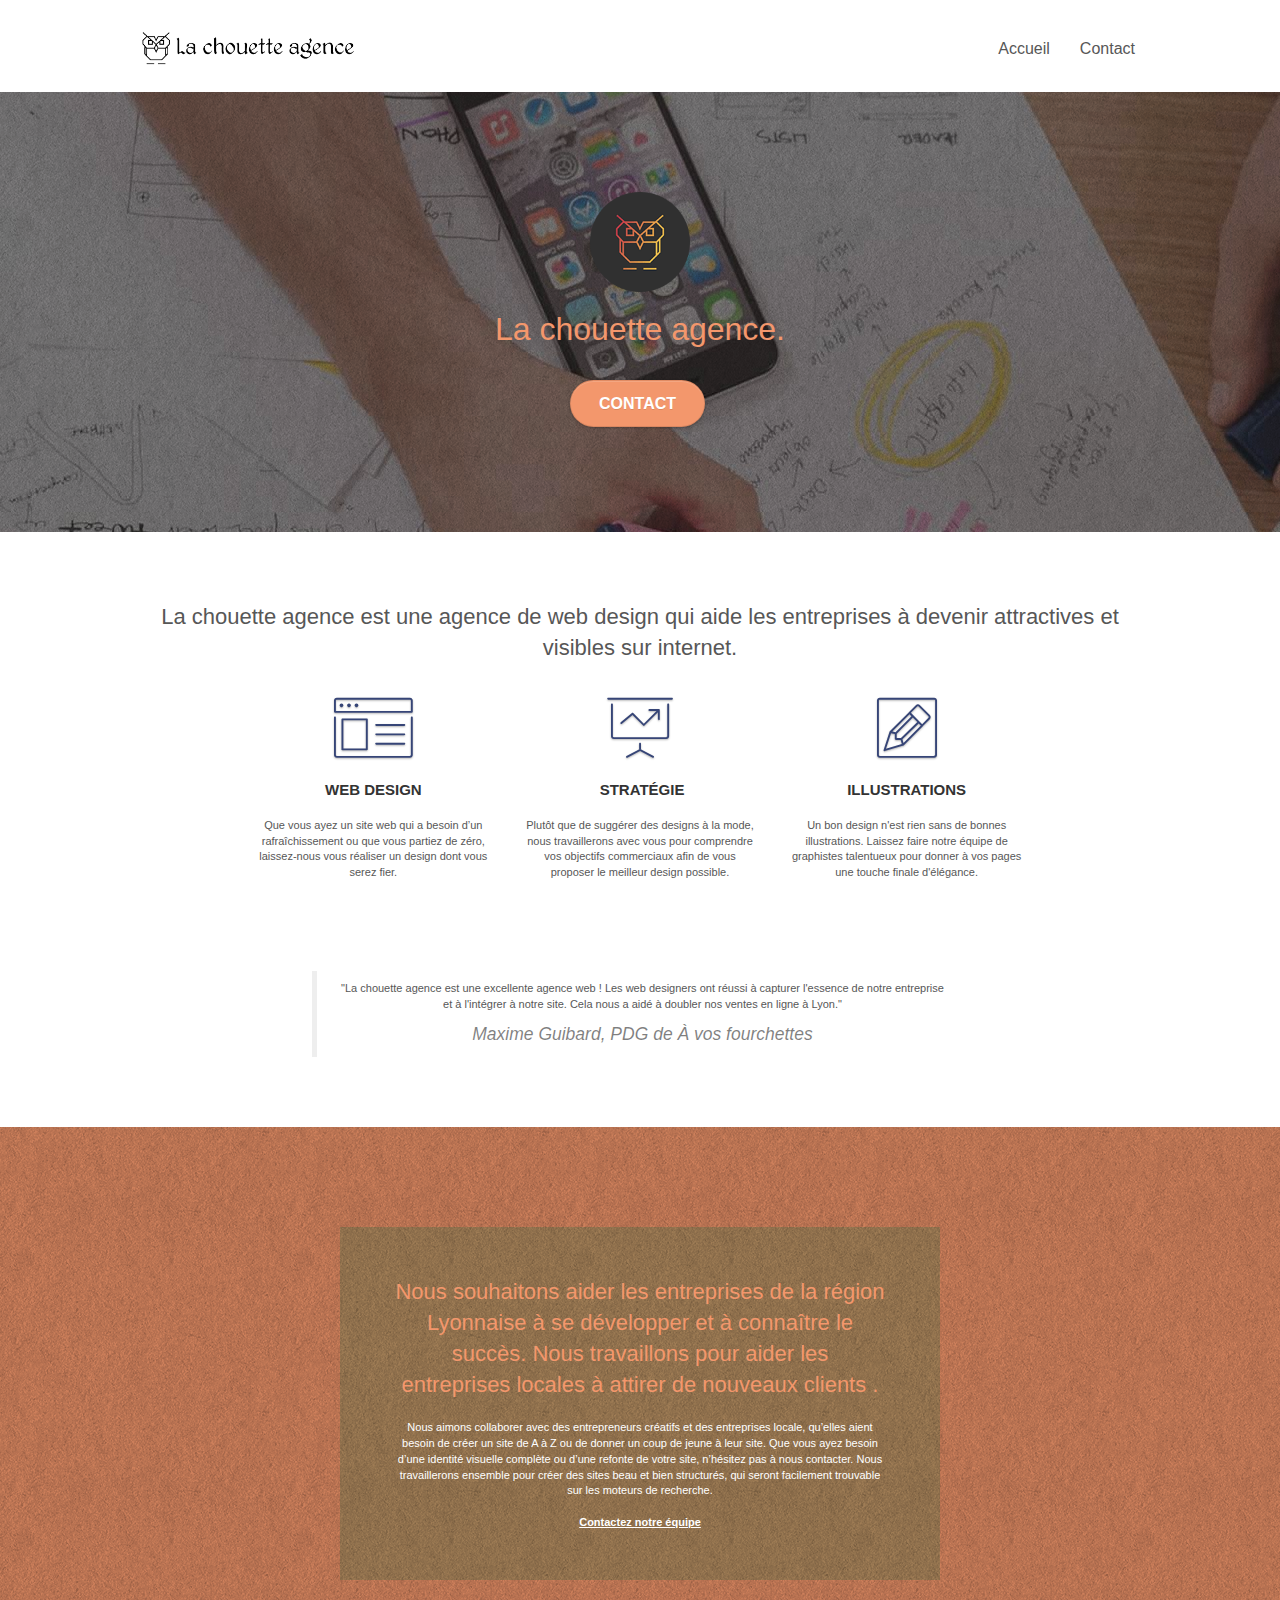
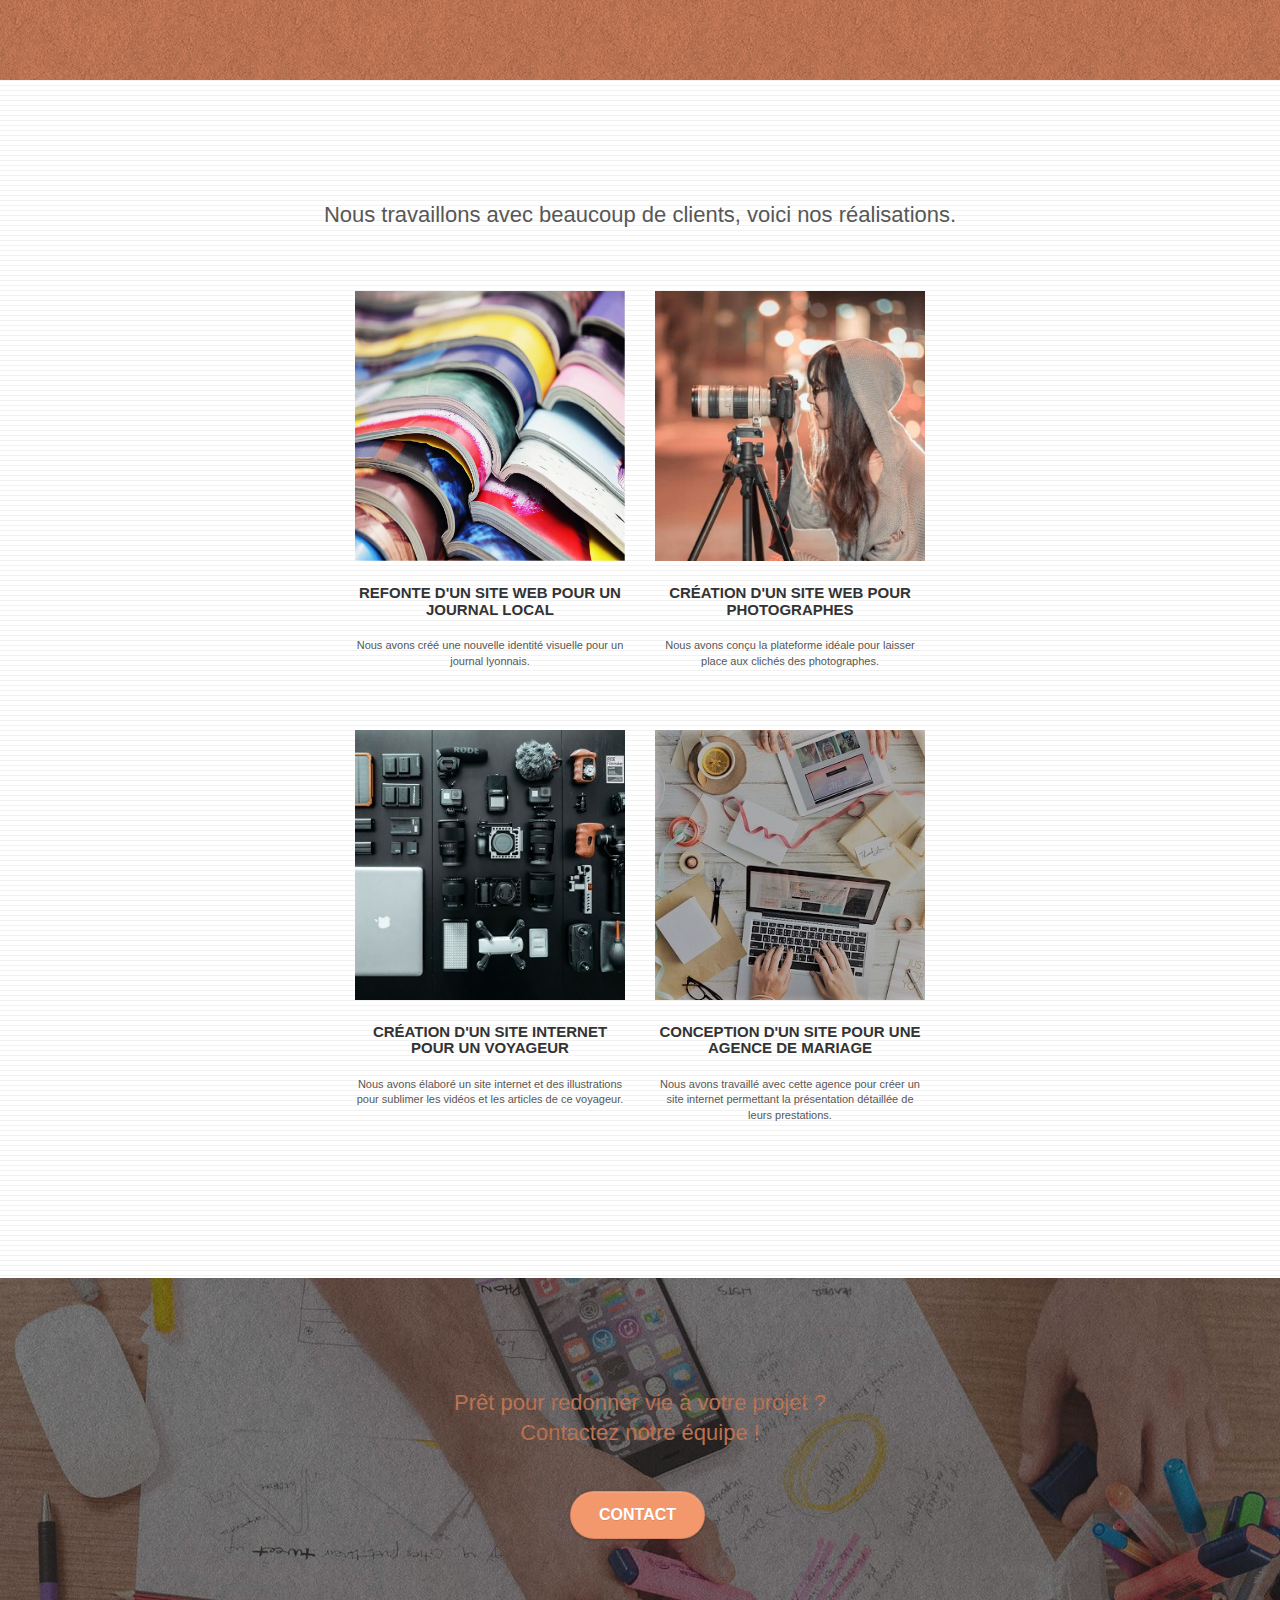
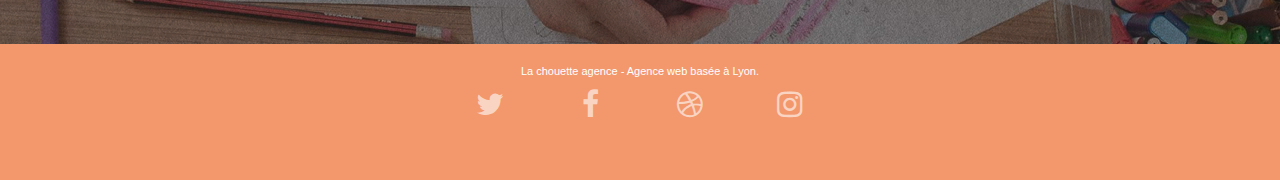
==== index.html @ 7832471e "changement de chemin style.css" ====
<!DOCTYPE html>
<html lang="fr">
	<head>
		<meta charset="utf-8"> 
		<meta name="robots" content="index, follow">
		<meta name="keywords" content="seo, google, site web, site internet, agence design paris, agence design, agence design,agence design,agence design,agence design,agence design,agence design,agence design,agence design">
		<meta name="description" content="La chouette agence, est une agence de web design qui aide les entreprises de la régions Lyonnaise à devenir attractive et visible sur internet.">
		<meta name="viewport" content="width=device-width, initial-scale=1.0, viewport-fit=cover">

		<link rel="shortcut icon" type="image/png" href="favicon.jpg">
		<link rel="stylesheet" type="text/css" href="./css/bootstrap.min.css">
		<link rel="stylesheet" type="text/css" href="style.css">
		<link rel="stylesheet" type="text/css" href="./css/font-awesome.min.css">
		<link rel="stylesheet" type="text/css" href="./css/et-line.min.css">

		<title>La chouette agence est une agence de web design.</title>
	<!-- Analytics --> 
	<!-- Analytics END -->		
	</head>
	<body>
		<div class="page-container">
			<!-- bloc-0 -->			
			<header class="bloc bgc-white l-bloc " id="bloc-0">
				<div class="container bloc-sm">
					<nav class="navbar row">
						<div class="navbar-header">
							<a class="navbar-brand" href="index.html"><img src="img/la-chouette-agence.png" alt="paris web design logo agence web meilleure agence" height="40" /></a>
							<button id="nav-toggle" type="button" class="ui-navbar-toggle navbar-toggle" data-toggle="collapse" data-target=".navbar-1">
								<span class="sr-only">Toggle navigation</span>
								<span class="icon-bar"></span>
								<span class="icon-bar"></span>
								<span class="icon-bar"></span>
							</button>
						</div>
						<div class="collapse navbar-collapse navbar-1 special-dropdown-nav">
							<ul class="site-navigation nav navbar-nav">
								<li>
									<a href="index.html">Accueil</a>
								</li>
								<li>
									<a href="contact.html">Contact</a>
								</li>
							</ul>
						</div>
					</nav>
				</div>
			</header>
			<!-- bloc-0 END -->

			<!-- bloc-1-presentation -->
			<section class="bloc bgc-dark-slate-blue bg-banniere d-bloc bg-t-edge bloc-bg-texture texture-paper b-parallax" id="bloc-1-hero">
				<div class="container bloc-lg">
					<div class="row tight-width-whitespace">
						<div class="col-sm-12">
							<img src="img/logo_chouette_agence.png" class="center-block image-resize-mode" width="100" alt="Logo La chouette agence" />
							<h1 class="text-center hero-bloc-text tc-white ">
								La chouette agence.
							</h1>
							<div class="text-center">
								<a href="page2.html" class="btn btn-lg btn-clean btn-rd cta-hero btn-atomic-tangerine" id="cta-hero">Contact</a>
							</div>
						</div>
					</div>
				</div>
			</section>
			<!-- bloc-1-presentation END -->

			<!-- bloc-2-services -->
			<section class="bloc bgc-white l-bloc" id="bloc-2-services">
				<div class="container bloc-md">
					<div class="row">
						<div class="col-sm-12 text-center">
							<h2>La chouette agence est une agence de web design qui aide les entreprises à devenir attractives et visibles sur internet.</h2>
						</div>
					</div>
					<div class="row voffset-lg med-width-whitespace">
						<div class="col-sm-4">
							<div class="text-center">
								<span class="et-icon-browser sm-shadow icon-dark-slate-blue icons icon-lg"></span>
							</div>
							<h3 class="mg-md text-center">
								Web design
							</h3>
							<p class="text-center ">
								Que vous ayez un site web qui a besoin d&rsquo;un rafraîchissement ou que vous partiez de zéro, laissez-nous vous réaliser un design dont vous serez fier.
							</p>
						</div>
						<div class="col-sm-4">
							<div class="text-center">
								<span class="et-icon-presentation sm-shadow icon-dark-slate-blue icons icon-lg"></span>
							</div>
							<h3 class="mg-md text-center">
								&nbsp;Stratégie
							</h3>
							<p class="text-center ">
								Plutôt que de suggérer des designs à la mode, nous travaillerons avec vous pour comprendre vos objectifs commerciaux afin de vous proposer le meilleur design possible.<br>
							</p>
						</div>
						<div class="col-sm-4">
							<div class="text-center">
								<span class="et-icon-edit sm-shadow icon-dark-slate-blue icons icon-lg"></span>
							</div>
							<h3 class="mg-md text-center">
								Illustrations
							</h3>
							<p class="text-center ">
								Un bon design n'est rien sans de bonnes illustrations. Laissez faire notre équipe de graphistes talentueux pour donner à vos pages une touche finale d'élégance.
							</p>
						</div>
					</div>
					<div class="row voffset-lg voffset">
						<div class="col-xs-12 col-md-8 col-md-offset-2 text-center">
							<blockquote>
								<p class="citation">"La chouette agence est une excellente agence web !
									Les web designers ont réussi à capturer l'essence de notre
									entreprise et à l'intégrer à notre site. Cela nous a aidé à
									doubler nos ventes en ligne à Lyon."
								</p>
								<cite class="auteur">
									Maxime Guibard, PDG de À vos fourchettes
								</cite>
							</blockquote>
						</div>
					</div>
				</div>
			</section>
			<!-- bloc-2-services END -->

			<!-- bloc-3-what-i-do -->
			<section class="bloc tc-white bgc-atomic-tangerine bg-presentation d-bloc bloc-bg-texture texture-paper b-parallax" id="bloc-3-what-i-do">
				<div class="container bloc-lg">
					<div class="row tight-width-whitespace black-background">
						<div class="col-sm-12">
							<h2 class="mg-md text-center tc-white">
								Nous souhaitons aider les entreprises de la région Lyonnaise à se développer et à connaître le succès. Nous travaillons pour aider les entreprises locales à attirer de nouveaux clients .<br>
							</h2>
							<p class="text-center white">
								Nous aimons collaborer avec des entrepreneurs créatifs et des entreprises locale, qu’elles aient besoin de créer un site de A à Z ou de donner un coup de jeune à leur site. Que vous ayez besoin d’une identité visuelle complète ou d’une refonte de votre site, n’hésitez pas à nous contacter. Nous travaillerons ensemble pour créer des sites beau et bien structurés, qui seront facilement trouvable sur les moteurs de recherche. <br><br><a class="ltc-white bold-link" href="page2.html">Contactez notre équipe</a><br>
							</p>
						</div>
					</div>
				</div>
			</section>
			<!-- bloc-3-what-i-do END -->

			<!-- bloc-4-portfolio -->
			<section class="bloc bgc-white bg-lines-h2-bg bg-repeat l-bloc" id="bloc-4-portfolio">
				<div class="container bloc-lg">
					<div class="row">
						<div class="col-sm-12 text-center">
							<h2>Nous travaillons avec beaucoup de clients, voici nos réalisations.</h2>
						</div>
					</div>
					<div class="row tight-width-whitespace portfolio-row">
						<div class="col-sm-6">
							<a href="#" data-lightbox="img/journal_local.jpg" data-gallery-id="gallery-1" data-caption="Refonte d'un site web pour un journal local" data-frame="snapshot-lb"><img src="img/journal_local.jpg" alt="paris web design logo agence web meilleure agence et refonte site web journal" class="img-responsive portfolio-thumb" /></a>
							<h3 class="mg-md text-center">
								Refonte d'un site web pour un journal local
							</h3>
							<p class="text-center">
								Nous avons créé une nouvelle identité visuelle pour un journal lyonnais.
							</p>
						</div>
						<div class="col-sm-6">
							<a href="#" data-lightbox="img/photographe.jpg" data-gallery-id="gallery-1" data-caption="Création d'un site web pour photographes" data-frame="snapshot-lb"><img src="img/photographe.jpg" class="img-responsive portfolio-thumb" alt="paris web design logo agence web meilleure agence, Création d'un site web pour photographes" /></a>
							<h3 class="mg-md text-center">
								Création d'un site web pour photographes
							</h3>
							<p class="text-center">
								Nous avons conçu la plateforme idéale pour laisser place aux clichés des photographes.
							</p>
						</div>
					</div>
					<div class="row tight-width-whitespace portfolio-row">
						<div class="col-sm-6">
							<a href="#" data-lightbox="img/site_voyageur.bmp" data-gallery-id="gallery-1" data-caption="Création d'un site internet pour un voyageur" data-frame="snapshot-lb"><img src="img/site_voyageur.bmp" class="img-responsive portfolio-thumb" alt="paris web design logo agence web meilleure agence, Création d'un site web pour voyageur"/></a>
							<h3 class="mg-md text-center">
								Création d'un site internet pour un voyageur
							</h3>
							<p class="text-center">
								Nous avons élaboré un site internet et des illustrations pour sublimer les vidéos et les articles de ce voyageur.
							</p>
						</div>
						<div class="col-sm-6">
							<a href="#" data-lightbox="img/agence_de_mariage.bmp" data-gallery-id="gallery-1" data-caption="Conception d'un site pour une agence de mariage" data-frame="snapshot-lb"><img src="img/agence_de_mariage.bmp" class="img-responsive portfolio-thumb" alt="paris web design logo agence web meilleure agence, Création d'un site web pour agence de mariage" /></a>
							<h3 class="mg-md text-center">
								Conception d'un site pour une agence de mariage
							</h3>
							<p class="text-center">
								Nous avons travaillé avec cette agence pour créer un site internet permettant la présentation détaillée de leurs prestations.
							</p>
						</div>
					</div>
				</div>
			</section>
			<!-- bloc-4-portfolio END -->

			<!-- bloc-5-cta -->
			<section class="bloc bgc-dark-slate-blue bg-banniere d-bloc bloc-bg-texture texture-paper" id="bloc-5-cta">
				<div class="container bloc-lg">
					<div class="row">
						<h2 class="mg-md text-center tc-white">
							Prêt pour redonner vie à votre projet ?<br>Contactez notre équipe !
						</h2>
						<div class="col-sm-12 text-center">
							<a href="contact.html" class="btn btn-atomic-tangerine btn-clean btn-rd btn-lg cta-hero">Contact</a>
						</div>
					</div>
				</div>
			</section>
			<!-- bloc-5-cta END -->

			<!-- Footer - bloc-8 -->
			<footer class="bloc bgc-atomic-tangerine d-bloc" id="bloc-8">
				<section class="container bloc-sm">
					<div class="row">
						<div class="col-sm-12">
							<p class="text-center white">
								La chouette agence - Agence web basée à Lyon.
							</p>
							<div class="row row-no-gutters social">
								<div class="col-sm-3">
									<div class="text-center">
										<a class="social" href="www.twitter.com"><span class="fa fa-twitter icon-md"></span></a>
									</div>
								</div>
								<div class="col-sm-3">
									<div class="text-center">
										<a class="social" href="www.facebook.com"><span class="fa fa-facebook icon-md"></span></a>
									</div>
								</div>
								<div class="col-sm-3">
									<div class="text-center">
										<a class="social" href="www.dribbble.com"><span class="fa fa-dribbble icon-md"></span></a>
									</div>
								</div>
								<div class="col-sm-3">
									<div class="text-center">
										<a class="social" href="www.instagram.com"><span class="fa fa-instagram icon-md"></span></a>
									</div>
								</div>
								<div class="keywords" style="color:#F3976C;">Agence web à paris, stratégie web, web design, illustrations, design de site web, site web, web, internet, site internet, site</div>
							</div>
						</div>
					</div>
				</section>
			</footer>
			<!-- Footer - bloc-8 END -->
		</div>
		<!-- Principal conteneur END -->
		<script src="./js/jquery-2.1.0.min.js" defer></script>
		<script src="./js/bootstrap.min.js" defer></script>
		<script src="./js/blocs.min.js" defer></script>
		<script  src="./js/jquery.touchSwipe.min.js" defer></script>
		<script src="./js/gmaps.min.js" defer></script>
	</body>
</html>
---- style.css ----
body {
    margin: 0;
    padding: 0;
    background: #FFF;
    overflow-x: hidden;
    -webkit-font-smoothing: antialiased;
    -moz-osx-font-smoothing: grayscale;
}

a,
button {
    transition: all .3s ease-in-out;
    outline: none!important;
}

a:hover {
    text-decoration: none;
    cursor: pointer;
}

#page-loading-blocs-notifaction {
    position: fixed;
    top: 0;
    bottom: 0;
    width: 100%;
    z-index: 100000;
    background: #FFFFFF url("img/pageload-spinner.gif") no-repeat center center;
}

.bloc {
    width: 100%;
    clear: both;
    background: 50% 50% no-repeat;
    padding: 0 50px;
    -webkit-background-size: cover;
    -moz-background-size: cover;
    -o-background-size: cover;
    background-size: cover;
    position: relative;
}

.bloc .container {
    padding-left: 0;
    padding-right: 0;
}

.bloc-lg {
    padding: 100px 50px;
}

.bloc-md {
    padding: 50px;
}

.bloc-sm {
    padding: 20px 50px;
}

.bg-center,
.bg-l-edge,
.bg-r-edge,
.bg-t-edge,
.bg-b-edge,
.bg-tl-edge,
.bg-bl-edge,
.bg-tr-edge,
.bg-br-edge,
.bg-repeat {
    -webkit-background-size: auto!important;
    -moz-background-size: auto!important;
    -o-background-size: auto!important;
    background-size: auto!important;
}

.bg-repeat {
    background: repeat;
}

.bg-t-edge {
    background: top no-repeat;
}

.bloc-bg-texture::before {
    content: "";
    background-size: 2px 2px;
    position: absolute;
    top: 0;
    bottom: 0;
    left: 0;
    right: 0;
}

.texture-paper::before {
    background: url("img/texture-paper.png");
    background-size: 280px 280px;
}

.b-parallax {
    background-attachment: fixed;
}

.d-bloc {
    color: rgba(255, 255, 255, .7);
}

.d-bloc button:hover {
    color: rgba(255, 255, 255, .9);
}

.d-bloc .icon-round,
.d-bloc .icon-square,
.d-bloc .icon-rounded,
.d-bloc .icon-semi-rounded-a,
.d-bloc .icon-semi-rounded-b {
    border-color: rgba(255, 255, 255, .9);
}

.d-bloc .divider-h span {
    border-color: rgba(255, 255, 255, .2);
}

.d-bloc .a-btn,
.d-bloc .navbar a,
.d-bloc .navbar-brand,
.d-bloc a .icon-sm,
.d-bloc a .icon-md,
.d-bloc a .icon-lg,
.d-bloc a .icon-xl,
.d-bloc h1 a,
.d-bloc h2 a,
.d-bloc h3 a,
.d-bloc h4 a,
.d-bloc h5 a,
.d-bloc h6 a,
.d-bloc p a {
    color: rgba(255, 255, 255, .6);
}

.d-bloc .a-btn:hover,
.d-bloc .navbar a:hover,
.d-bloc .navbar-brand:hover,
.d-bloc a:hover .icon-sm,
.d-bloc a:hover .icon-md,
.d-bloc a:hover .icon-lg,
.d-bloc a:hover .icon-xl,
.d-bloc h1 a:hover,
.d-bloc h2 a:hover,
.d-bloc h3 a:hover,
.d-bloc h4 a:hover,
.d-bloc h5 a:hover,
.d-bloc h6 a:hover,
.d-bloc p a:hover {
    color: rgba(255, 255, 255, 1);
}

.d-bloc .navbar-toggle .icon-bar {
    background: rgba(255, 255, 255, 1);
}

.d-bloc .btn-wire,
.d-bloc .btn-wire:hover {
    color: rgba(255, 255, 255, 1);
    border-color: rgba(255, 255, 255, 1);
}

.d-bloc .panel {
    color: rgba(0, 0, 0, .5);
}

.d-bloc .panel button:hover {
    color: rgba(0, 0, 0, .7);
}

.d-bloc .panel icon {
    border-color: rgba(0, 0, 0, .7);
}

.d-bloc .panel .divider-h span {
    border-color: rgba(0, 0, 0, .1);
}

.d-bloc .panel .a-btn {
    color: rgba(0, 0, 0, .6);
}

.d-bloc .panel .a-btn:hover {
    color: rgba(0, 0, 0, 1);
}

.d-bloc .panel .btn-wire,
.d-bloc .panel .btn-wire:hover {
    color: rgba(0, 0, 0, .7);
    border-color: rgba(0, 0, 0, .3);
}

.d-bloc .panel,
.l-bloc {
    color: rgba(0, 0, 0, .5);
}

.d-bloc .panel button:hover,
.l-bloc button:hover {
    color: rgba(0, 0, 0, .7);
}

.l-bloc .icon-round,
.l-bloc .icon-square,
.l-bloc .icon-rounded,
.l-bloc .icon-semi-rounded-a,
.l-bloc .icon-semi-rounded-b {
    border-color: rgba(0, 0, 0, .7);
}

.d-bloc .panel .divider-h span,
.l-bloc .divider-h span {
    border-color: rgba(0, 0, 0, .1);
}

.d-bloc .panel .a-btn,
.l-bloc .a-btn,
.l-bloc .navbar a,
.l-bloc .navbar-brand,
.l-bloc a .icon-sm,
.l-bloc a .icon-md,
.l-bloc a .icon-lg,
.l-bloc a .icon-xl,
.l-bloc h1 a,
.l-bloc h2 a,
.l-bloc h3 a,
.l-bloc h4 a,
.l-bloc h5 a,
.l-bloc h6 a,
.l-bloc p a {
    color: rgba(0, 0, 0, .6);
}

.d-bloc .panel .a-btn:hover,
.l-bloc .a-btn:hover,
.l-bloc .navbar a:hover,
.l-bloc .navbar-brand:hover,
.l-bloc a:hover .icon-sm,
.l-bloc a:hover .icon-md,
.l-bloc a:hover .icon-lg,
.l-bloc a:hover .icon-xl,
.l-bloc h1 a:hover,
.l-bloc h2 a:hover,
.l-bloc h3 a:hover,
.l-bloc h4 a:hover,
.l-bloc h5 a:hover,
.l-bloc h6 a:hover,
.l-bloc p a:hover {
    color: rgba(0, 0, 0, 1);
}

.l-bloc .navbar-toggle .icon-bar {
    color: rgba(0, 0, 0, .6);
}

.d-bloc .panel .btn-wire,
.d-bloc .panel .btn-wire:hover,
.l-bloc .btn-wire,
.l-bloc .btn-wire:hover {
    color: rgba(0, 0, 0, .7);
    border-color: rgba(0, 0, 0, .3);
}

.voffset {
    margin-top: 30px;
}

.voffset-lg {
    margin-top: 80px;
}

.row-no-gutters {
    margin-right: 0;
    margin-left: 0;
}

.row.row-no-gutters > [class^="col-"],
.row.row-no-gutters > [class*=" col-"] {
    padding-right: 0;
    padding-left: 0;
}

#bloc-1-hero h1 {
    font-size: 32px;
}

.navbar {
    margin-bottom: 0;
    z-index: 1;
}

.navbar-brand {
    height: auto;
    padding: 3px 15px;
    font-size: 25px;
    font-weight: normal;
    font-weight: 600;
    line-height: 44px;
}

.navbar-brand img {
    max-height: 200px;
    margin: 0 5px 0 0;
    display: inline;
}

.navbar-brand img[src$=svg] {
    min-width: 100px;
}

.nav-center .navbar-brand img {
    margin: 0;
}

.navbar .nav {
    padding-top: 2px;
    margin-right: -16px;
    float: right;
    z-index: 1;
}

.nav > li {
    float: left;
    margin-top: 4px;
    font-size: 16px;
}

.navbar-nav .open .dropdown-menu > li > a {
    text-align: inherit;
}

.nav > li a:hover,
.nav > li a:focus {
    background: transparent;
}

.navbar-toggle {
    margin: 10px 10px 0 0;
    border: 0px;
}

.navbar-toggle:hover {
    background: transparent!important;
}

.navbar-toggle .icon-bar {
    background-color: rgba(0, 0, 0, .5);
    width: 26px;
}

.nav-invert .navbar .nav {
    float: left;
}

.nav-invert .navbar-header,
.nav-invert .navbar-brand {
    float: right;
    position: relative;
    z-index: 2;
}

@media (min-width: 768px) {
    .site-navigation {
        position: absolute;
        top: 50%;
        right: 20px;
        transform: translate(0, -50%);
        -webkit-transform: translateY(-50%);
    }
    .nav > li .dropdown-menu a,
    .nav > li .dropdown-menu a:hover {
        color: #484848;
    }
    .nav-invert .site-navigation {
        left: 0;
        right: 0;
    }
    .nav-center {
        text-align: center;
    }
    .nav-center .navbar-header {
        width: 100%;
    }
    .nav-center .navbar-header,
    .nav-center .navbar-brand,
    .nav-center .nav > li {
        float: none;
        display: inline-block;
    }
    .nav-center .site-navigation {
        position: relative;
        width: 100%;
        right: 0;
        margin-right: 0px;
        margin-top: 20px;
    }
    .nav-center.mini-nav .navbar-toggle {
        float: none;
        margin: 10px auto 0;
    }
}

.nav > li > .dropdown a {
    background: none!important;
    display: block;
    padding: 14px 15px;
}

nav .caret {
    margin: 0 5px;
}

.dropdown-menu .dropdown-menu {
    top: -8px;
    left: 100%;
}

.dropdown-menu .dropmenu-flow-right {
    top: 100%;
    left: 0;
    margin-left: -1px;
    border-top-left-radius: 0;
    border-top-right-radius: 0;
}

.dropdown-menu .dropdown span {
    border: 4px solid black;
    border-top-color: transparent;
    border-right-color: transparent;
    border-bottom-color: transparent;
    margin: 6px -5px 0 0!important;
    float: right;
}

.mg-md {
    margin-top: 10px;
    margin-bottom: 20px;
}

.mg-lg {
    margin-top: 10px;
    margin-bottom: 40px;
}

.btn {
    margin: 0 5px 5px 0;
}

.btn.pull-right {
    margin: 0 0 5px 5px;
}

.btn-d,
.btn-d:hover,
.btn-d:focus {
    color: #FFF;
    background: rgba(0, 0, 0, .3);
}

button {
    outline: none!important;
}

.btn-rd {
    border-radius: 40px;
}

.btn-clean {
    border: 1px solid rgba(0, 0, 0, .08);
    border-bottom-color: rgba(0, 0, 0, .1);
    text-shadow: 0 1px 0 rgba(0, 0, 1, .1);
    box-shadow: 0 1px 3px rgba(0, 0, 1, .25), inset 0 1px 0 0 rgba(255, 255, 255, .15);
}

.icon-md {
    font-size: 30px!important;
}

.icon-lg {
    font-size: 60px!important;
}

.sm-shadow {
    text-shadow: 0 1px 2px rgba(0, 0, 0, .3);
}

.panel-sq,
.panel-sq .panel-heading,
.panel-sq .panel-footer {
    border-radius: 0;
}

.panel-rd {
    border-radius: 30px;
}

.panel-rd .panel-heading {
    border-radius: 29px 29px 0 0;
}

.panel-rd .panel-footer {
    border-radius: 0 0 29px 29px;
}

.form-control {
    border-color: rgba(0, 0, 0, .1);
    box-shadow: none;
}

.scrollToTop {
    width: 40px;
    height: 40px;
    position: fixed;
    bottom: 20px;
    right: 20px;
    opacity: 0;
    z-index: 500;
    transition: all .3s ease-in-out;
}

.scrollToTop span {
    margin-top: 6px;
}

.showScrollTop {
    font-size: 14px;
    opacity: 1;
}

a[data-lightbox] {
    position: relative;
    display: block;
    text-align: center;
}

a[data-lightbox]:hover::before {
    content: "+";
    font-family: "HelveticaNeue-Light", "Helvetica Neue Light", "Helvetica Neue", Helvetica, Arial;
    font-size: 32px;
    width: 50px;
    height: 50px;
    margin-left: -25px;
    border-radius: 50%;
    background: rgba(0, 0, 0, .6);
    color: #FFF;
    font-weight: 100;
    z-index: 1;
    position: absolute;
    top: 50%;
    transform: translateY(-50%);
    -webkit-transform: translateY(-50%);
}

a[data-lightbox]:hover img {
    opacity: 0.6;
    -webkit-animation-fill-mode: none;
    animation-fill-mode: none;
}

#lightbox-modal {
    display: flex;
    align-items: center;
}

#lightbox-modal .modal-dialog {
    width: 90%;
    max-width: 900px;
    margin: 0 auto 0;
}

#lightbox-modal .modal-dialog img {
    max-height: 90vh;
    margin: 0 auto;
}

.lightbox-caption {
    padding: 20px;
    color: #FFF;
    background: rgba(0, 0, 0, .5);
    position: absolute;
    left: 15px;
    right: 15px;
    bottom: 5px;
}

.close-lightbox {
    color: #FFF;
    font-size: 30px;
    position: absolute;
    top: 20px;
    right: 20px;
    z-index: 20;
    background: rgba(0, 0, 0, .5);
    border: none;
    line-height: 30px;
    padding: 0 9px 5px;
    opacity: 0.3;
}

.close-lightbox:hover,
.next-lightbox:hover,
.prev-lightbox:hover {
    opacity: 1.0;
    color: #FFF;
}

.next-lightbox,
.prev-lightbox {
    font-size: 20px;
    color: rgba(255, 255, 255, .9);
    background: rgba(0, 0, 0, .5);
    transition: all .2s ease-in-out;
    position: absolute;
    top: 45%;
    z-index: 1;
    opacity: 0.4;
}

.next-lightbox {
    padding: 6px 8px 1px 13px;
    right: 25px;
}

.prev-lightbox {
    padding: 6px 13px 1px 10px;
    left: 25px;
}

.snapshot-lb .modal-body {
    padding-bottom: 45px;
}

.snapshot-lb .lightbox-caption {
    padding: 0;
    color: rgba(0, 0, 0, .5);
    background: none;
}

h1,
h2,
h3,
h4,
h5,
h6,
p,
label,
.btn,
a {
    font-family: "helvetica";
    font-weight: 400;
    color: #575757!important;
}

.container {
    max-width: 1000px;
}

.hero-bloc-text {
    font-size: 38px;
}

.hero-bloc-text-sub {
    font-size: 36px;
}

.statement-bloc-text {
    line-height: 26px;
    font-style: italic;
    font-size: 20px;
    text-align: center;
    font-weight: lighter;
    max-width: 520px;
    margin: auto auto auto auto;
}

p {
    font-size: 11px;
}

.tight-width-whitespace {
    max-width: 600px;
    margin: auto auto auto auto;
}

.h1 {
    font-size: 20px;
    font-family: "Open Sans";
}

.cta-hero {
    margin-top: 22px;
    color: #FFFFFF!important;
    text-transform: uppercase;
    padding: 12px 28px 12px 28px;
    font-size: 16px;
    font-weight: 700;
}

.social {
    max-width: 400px;
    margin: auto auto auto auto;
}

h2 {
    font-size: 22px;
    line-height: 1.4em;
}

h3 {
    font-size: 15px;
    text-transform: uppercase;
    font-weight: 700;
    color: #333333!important;
}

.med-width-whitespace {
    max-width: 800px;
    margin: auto auto auto auto;
    box-shadow: 0px 0px 0px #000000;
}

h1 {
    color: #333333!important;
}

h4 {
    color: #333333!important;
}

.icons {
    margin-bottom: 14px;
    margin-top: 24px;
}

.white {
    color: #FFFFFF!important;
}

.portfolio-thumb {
    margin-bottom: 24px;
}

.portfolio-row {
    margin-bottom: 44px;
    margin-top: 50px;
}

.avatar {
    box-shadow: 0px 4px 9px rgba(0, 0, 0, 0.3);
}

.black-background {
    background-color: rgba(165, 147, 99, 0.7);
    padding: 40px 40px 40px 40px;
}

.bold-link {
    font-weight: 900;
    text-decoration: underline!important;
}

.bgc-white {
    background-color: #FFFFFF;
}

.bgc-dark-slate-blue {
    background-color: #364577;
}

.bgc-atomic-tangerine {
    background-color: #F3976C;
}

.tc-white {
    color: #F3976C!important;
}

.btn-atomic-tangerine {
    background: #F3976C;
    color: #FFFFFF!important;
}

.btn-atomic-tangerine:hover {
    background: #c27956!important;
    color: #FFFFFF!important;
}

.ltc-white {
    color: #FFFFFF!important;
}

.ltc-white:hover {
    color: #cccccc!important;
}

.ltc-atomic-tangerine {
    color: #F3976C!important;
}

.ltc-atomic-tangerine:hover {
    color: #c27956!important;
}

.icon-dark-slate-blue {
    color: #364577!important;
    border-color: #364577!important;
}

.bg-dots-bg {
    background-image: url("img/dots-bg.png");
}

.bg-lines-h2-bg {
    background-image: url("img/lines-h2-bg.png");
}

.bg-banniere {
    background-image: url("img/la-chouette-agence-banniere.jpg");
}

.bg-presentation {
    background-image: url("img/image-de-presentation.bmp");
}

@media (max-width: 1024px) {
    .bloc {
        padding-left: 20px;
        padding-right: 20px;
    }
    .bloc.full-width-bloc,
    .bloc-tile-2.full-width-bloc .container,
    .bloc-tile-3.full-width-bloc .container,
    .bloc-tile-4.full-width-bloc .container {
        padding-left: 0;
        padding-right: 0;
    }
}

@media (max-width: 992px) and (min-width: 768px) {
    .navbar .nav {
        max-width: 80%
    }
    .nav-center.navbar .nav {
        max-width: 100%
    }
}

@media only screen and (min-device-width: 768px) and (max-device-width: 1024px) and (orientation: landscape) {
    .b-parallax {
        background-attachment: scroll;
    }
}

@media only screen and (min-device-width: 1024px) and (max-device-width: 1366px) and (-webkit-min-device-pixel-ratio: 1.5) {
    .b-parallax {
        background-attachment: scroll;
    }
}

@media (max-width: 991px) {
    .container {
        width: 100%;
    }
    .b-parallax {
        background-attachment: scroll;
    }
    .page-container,
    #hero-bloc {
        overflow-x: hidden;
        position: relative;
    }
    .bloc {
        padding-left: constant(safe-area-inset-left);
        padding-right: constant(safe-area-inset-right);
    }
    .bloc-group,
    .bloc-group .bloc {
        display: block;
        width: 100%;
    }
    .bloc-fill-screen .fill-bloc-top-edge,
    .bloc-fill-screen .fill-bloc-bottom-edge {
        padding: 0 20px;
        padding-left: constant(safe-area-inset-left);
        padding-right: constant(safe-area-inset-right);
    }
}

@media (max-width: 767px) {
    .page-container {
        overflow-x: hidden;
        position: relative;
    }
    h1,
    h2,
    h3,
    h4,
    h5,
    h6,
    p,
    #disqus_thread {
        padding-left: 10px!important;
        padding-right: 10px!important;
    }
    .b-parallax {
        background-attachment: scroll;
    }
    .navbar .nav {
        padding-top: 0;
        border-top: 1px solid rgba(0, 0, 0, .2);
        float: none!important;
    }
    .navbar.row {
        margin-left: 0;
        margin-right: 0;
    }
    .site-navigation {
        position: inherit;
        transform: none;
        -webkit-transform: none;
        -ms-transform: none;
    }
    .nav > li {
        margin-top: 0;
        border-bottom: 1px solid rgba(0, 0, 0, .1);
        background: rgba(0, 0, 0, .05);
        text-align: left;
        padding-left: 15px;
        width: 100%;
    }
    .nav > li:hover {
        background: rgba(0, 0, 0, .08);
    }
    .dropdown .dropdown a .caret {
        float: none;
        margin: 5px 0 0 10px!important;
        border: 4px solid black;
        border-bottom-color: transparent;
        border-right-color: transparent;
        border-left-color: transparent;
    }
    #hero-bloc .navbar .nav {
        background: rgba(0, 0, 0, .8);
    }
    #hero-bloc .navbar .nav a {
        color: rgba(255, 255, 255, .6);
    }
    .hero {
        padding: 50px 0;
    }
    .hero-nav {
        left: -1px;
        right: -1px;
    }
    .navbar-collapse {
        padding: 0;
        overflow-x: hidden;
        -webkit-box-shadow: none;
        box-shadow: none;
    }
    .navbar-brand img {
        max-height: 40px;
        width: auto;
    }
    .nav-invert .navbar-header {
        float: none;
        width: 100%;
    }
    .nav-invert .navbar-toggle {
        float: left;
        margin-left: 10px;
    }
    .bloc {
        padding-left: 0;
        padding-right: 0;
    }
    .bloc-xxl,
    .bloc-xl,
    .bloc-lg {
        padding: 40px 0;
    }
    .bloc-sm,
    .bloc-md {
        padding-left: 0;
        padding-right: 0;
    }
    .bloc-tile-2 .container,
    .bloc-tile-3 .container,
    .bloc-tile-4 .container,
    .bloc-fill-screen .fill-bloc-top-edge,
    .bloc-fill-screen .fill-bloc-bottom-edge {
        padding-left: 0;
        padding-right: 0;
    }
    .a-block {
        padding: 0 10px;
    }
    .btn-dwn {
        display: none;
    }
    .voffset {
        margin-top: 5px;
    }
    .voffset-md {
        margin-top: 20px;
    }
    .voffset-lg {
        margin-top: 30px;
    }
    form {
        padding: 5px;
    }
    .close-lightbox {
        display: inline-block;
    }
    .blocsapp-device-iphone5 {
        background-size: 216px 425px;
        padding-top: 60px;
        width: 216px;
        height: 425px;
    }
    .blocsapp-device-iphone5 img {
        width: 180px;
        height: 320px;
    }
}

@media (max-width: 400px) {
    .bloc {
        padding-left: 0;
        padding-right: 0;
    }
}

@media (max-width: 767px) {
    .bloc-mob-center-text {
        text-align: center;
    }
}
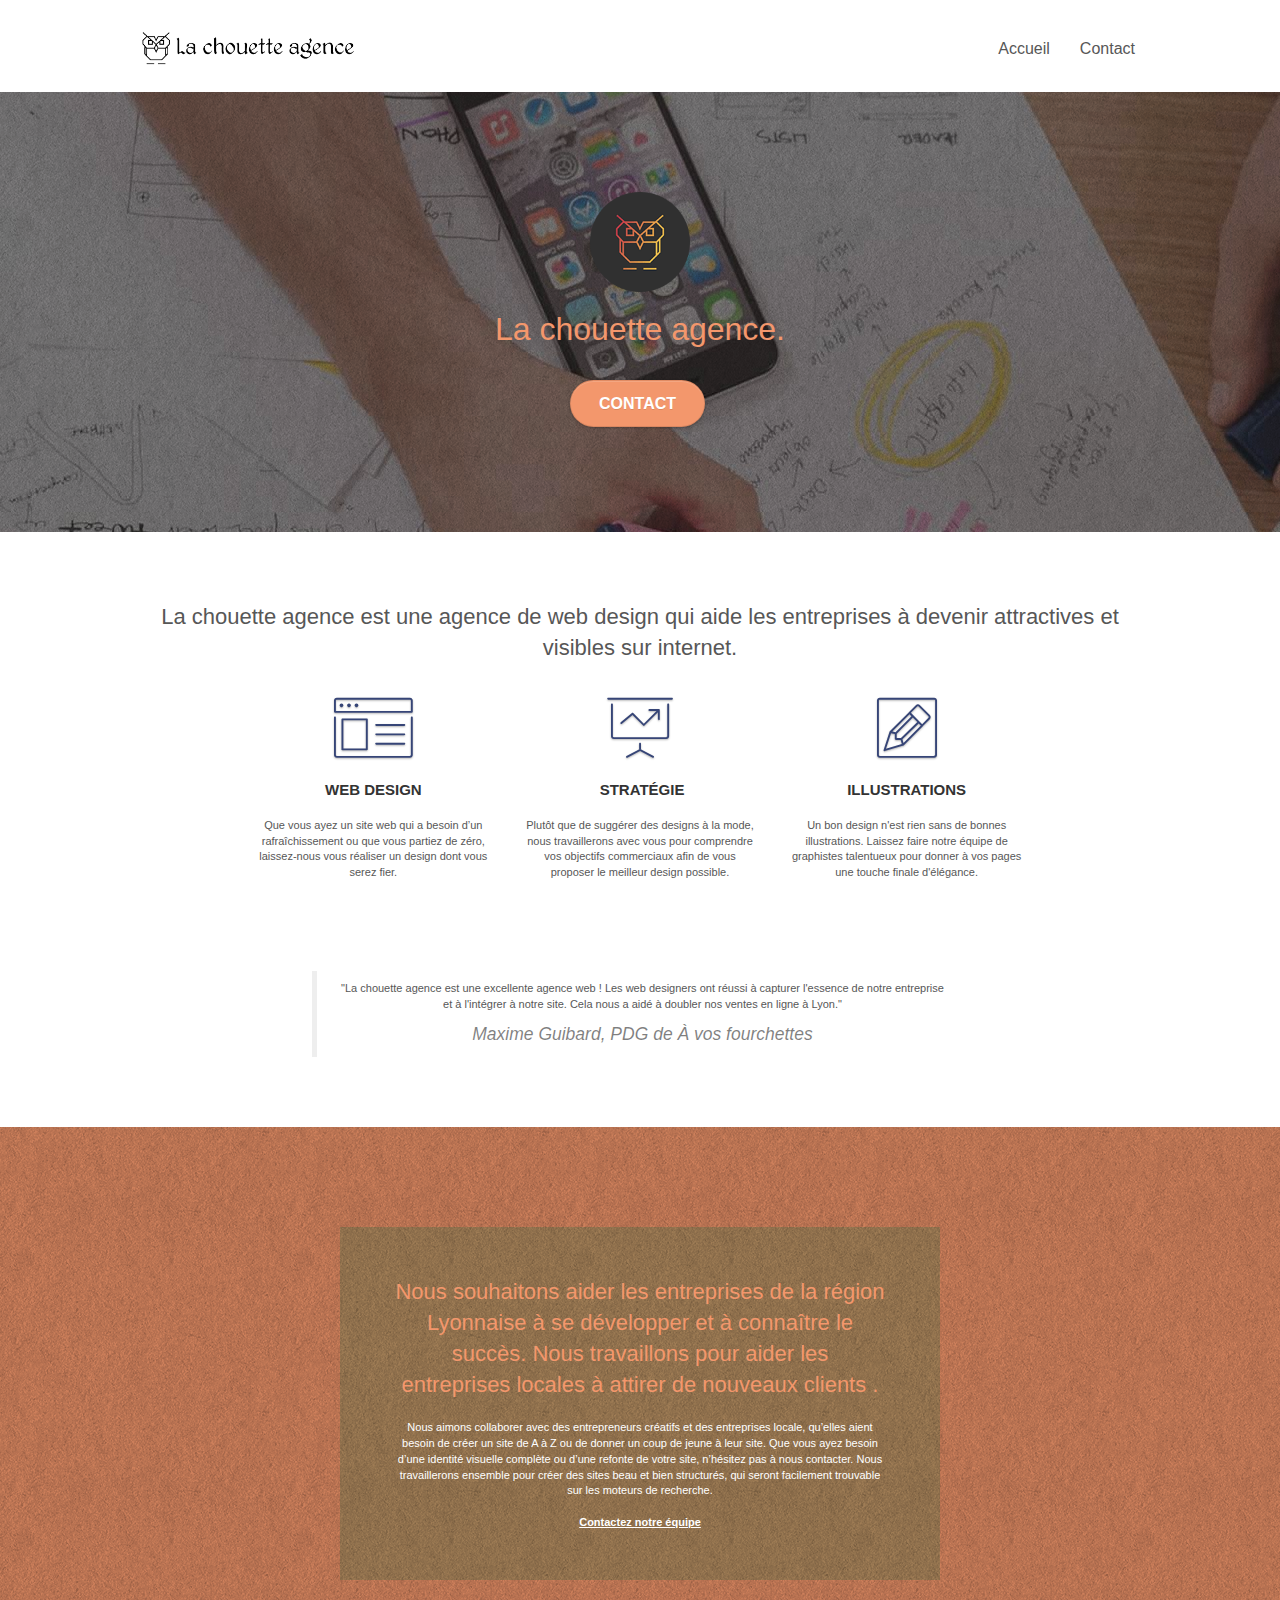
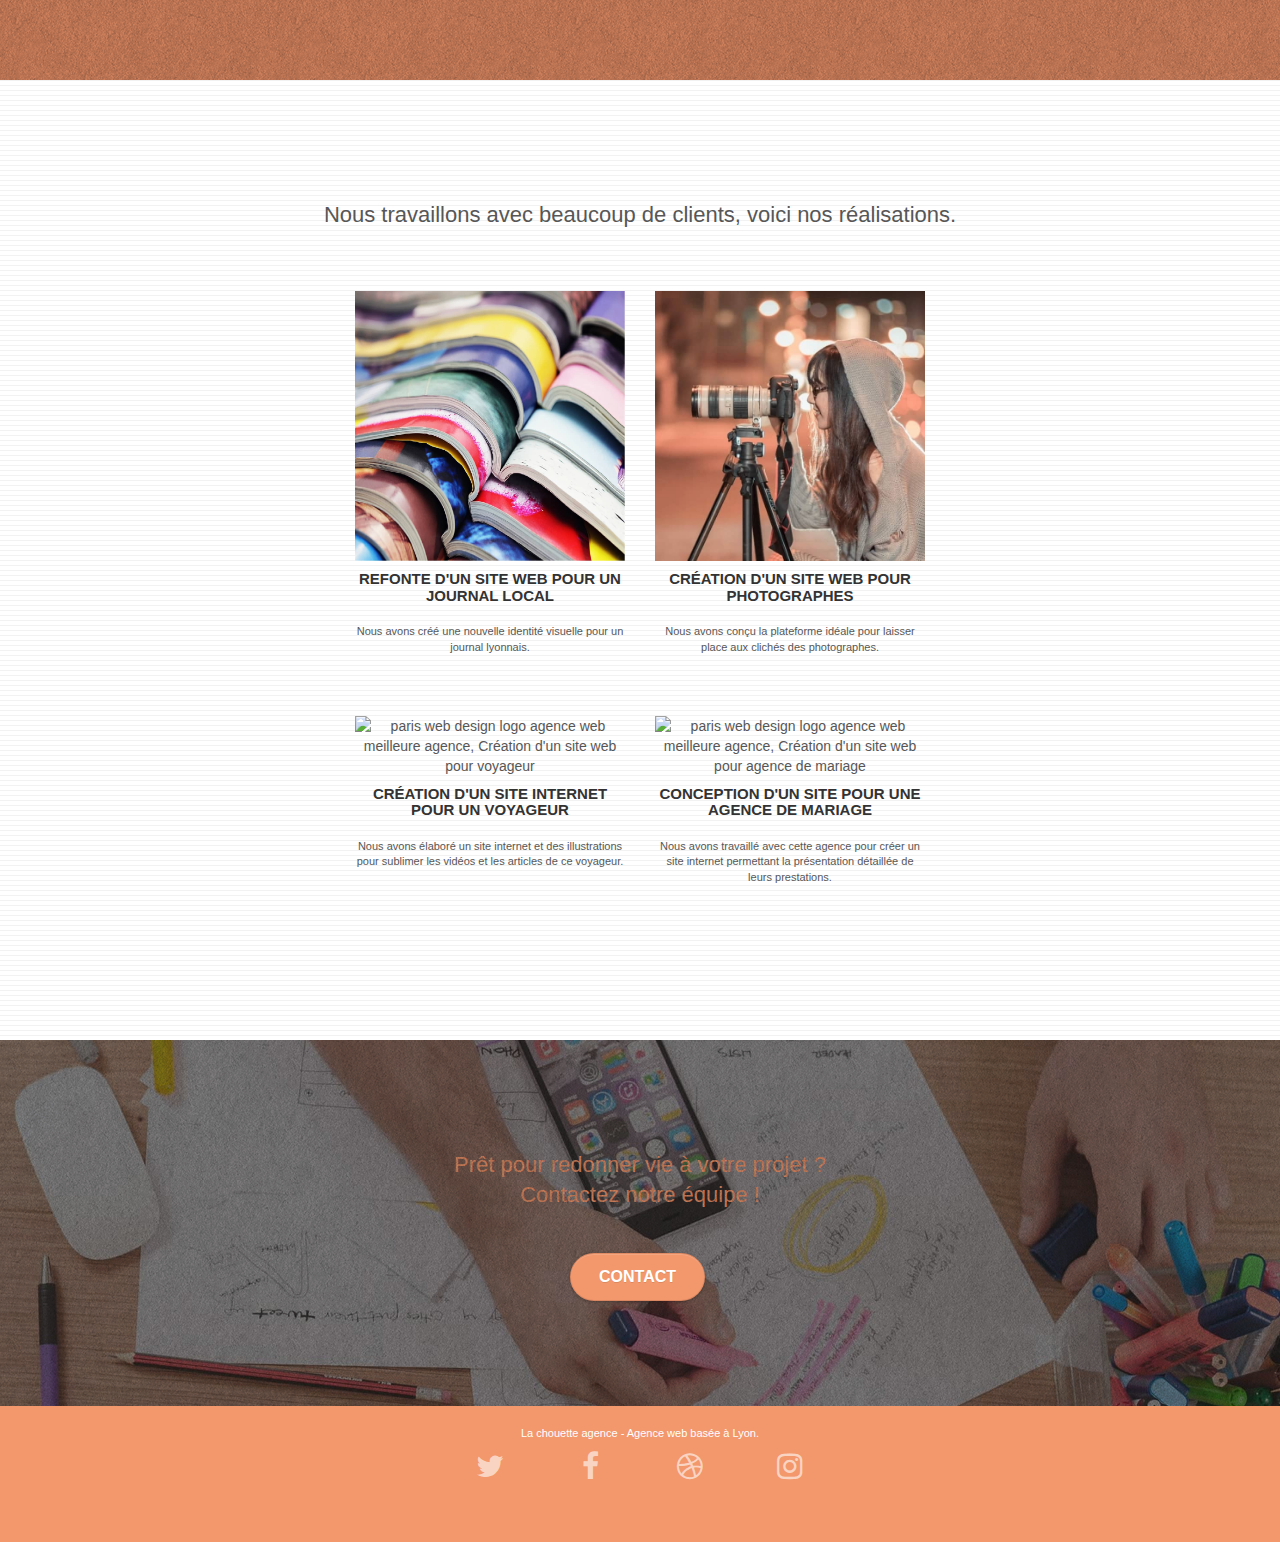
==== commit 2538a1a3: "redimensionnement des images" ====
--- a/index.html
+++ b/index.html
@@ -173,7 +173,7 @@
 					</div>
 					<div class="row tight-width-whitespace portfolio-row">
 						<div class="col-sm-6">
-							<a href="#" data-lightbox="img/site_voyageur.bmp" data-gallery-id="gallery-1" data-caption="Création d'un site internet pour un voyageur" data-frame="snapshot-lb"><img src="img/site_voyageur.bmp" class="img-responsive portfolio-thumb" alt="paris web design logo agence web meilleure agence, Création d'un site web pour voyageur"/></a>
+							<a href="#" data-lightbox="img/site_voyageur.jpg" data-gallery-id="gallery-1" data-caption="Création d'un site internet pour un voyageur" data-frame="snapshot-lb"><img src="img/site_voyageur.jpg" class="img-responsive portfolio-thumb" alt="paris web design logo agence web meilleure agence, Création d'un site web pour voyageur"/></a>
 							<h3 class="mg-md text-center">
 								Création d'un site internet pour un voyageur
 							</h3>
@@ -182,7 +182,7 @@
 							</p>
 						</div>
 						<div class="col-sm-6">
-							<a href="#" data-lightbox="img/agence_de_mariage.bmp" data-gallery-id="gallery-1" data-caption="Conception d'un site pour une agence de mariage" data-frame="snapshot-lb"><img src="img/agence_de_mariage.bmp" class="img-responsive portfolio-thumb" alt="paris web design logo agence web meilleure agence, Création d'un site web pour agence de mariage" /></a>
+							<a href="#" data-lightbox="img/agence_de_mariage.jpg" data-gallery-id="gallery-1" data-caption="Conception d'un site pour une agence de mariage" data-frame="snapshot-lb"><img src="img/agence_de_mariage.jpg" class="img-responsive portfolio-thumb" alt="paris web design logo agence web meilleure agence, Création d'un site web pour agence de mariage" /></a>
 							<h3 class="mg-md text-center">
 								Conception d'un site pour une agence de mariage
 							</h3>
--- a/style.css
+++ b/style.css
@@ -740,7 +740,7 @@
 }
 
 .portfolio-thumb {
-    margin-bottom: 24px;
+    margin: auto;
 }
 
 .portfolio-row {
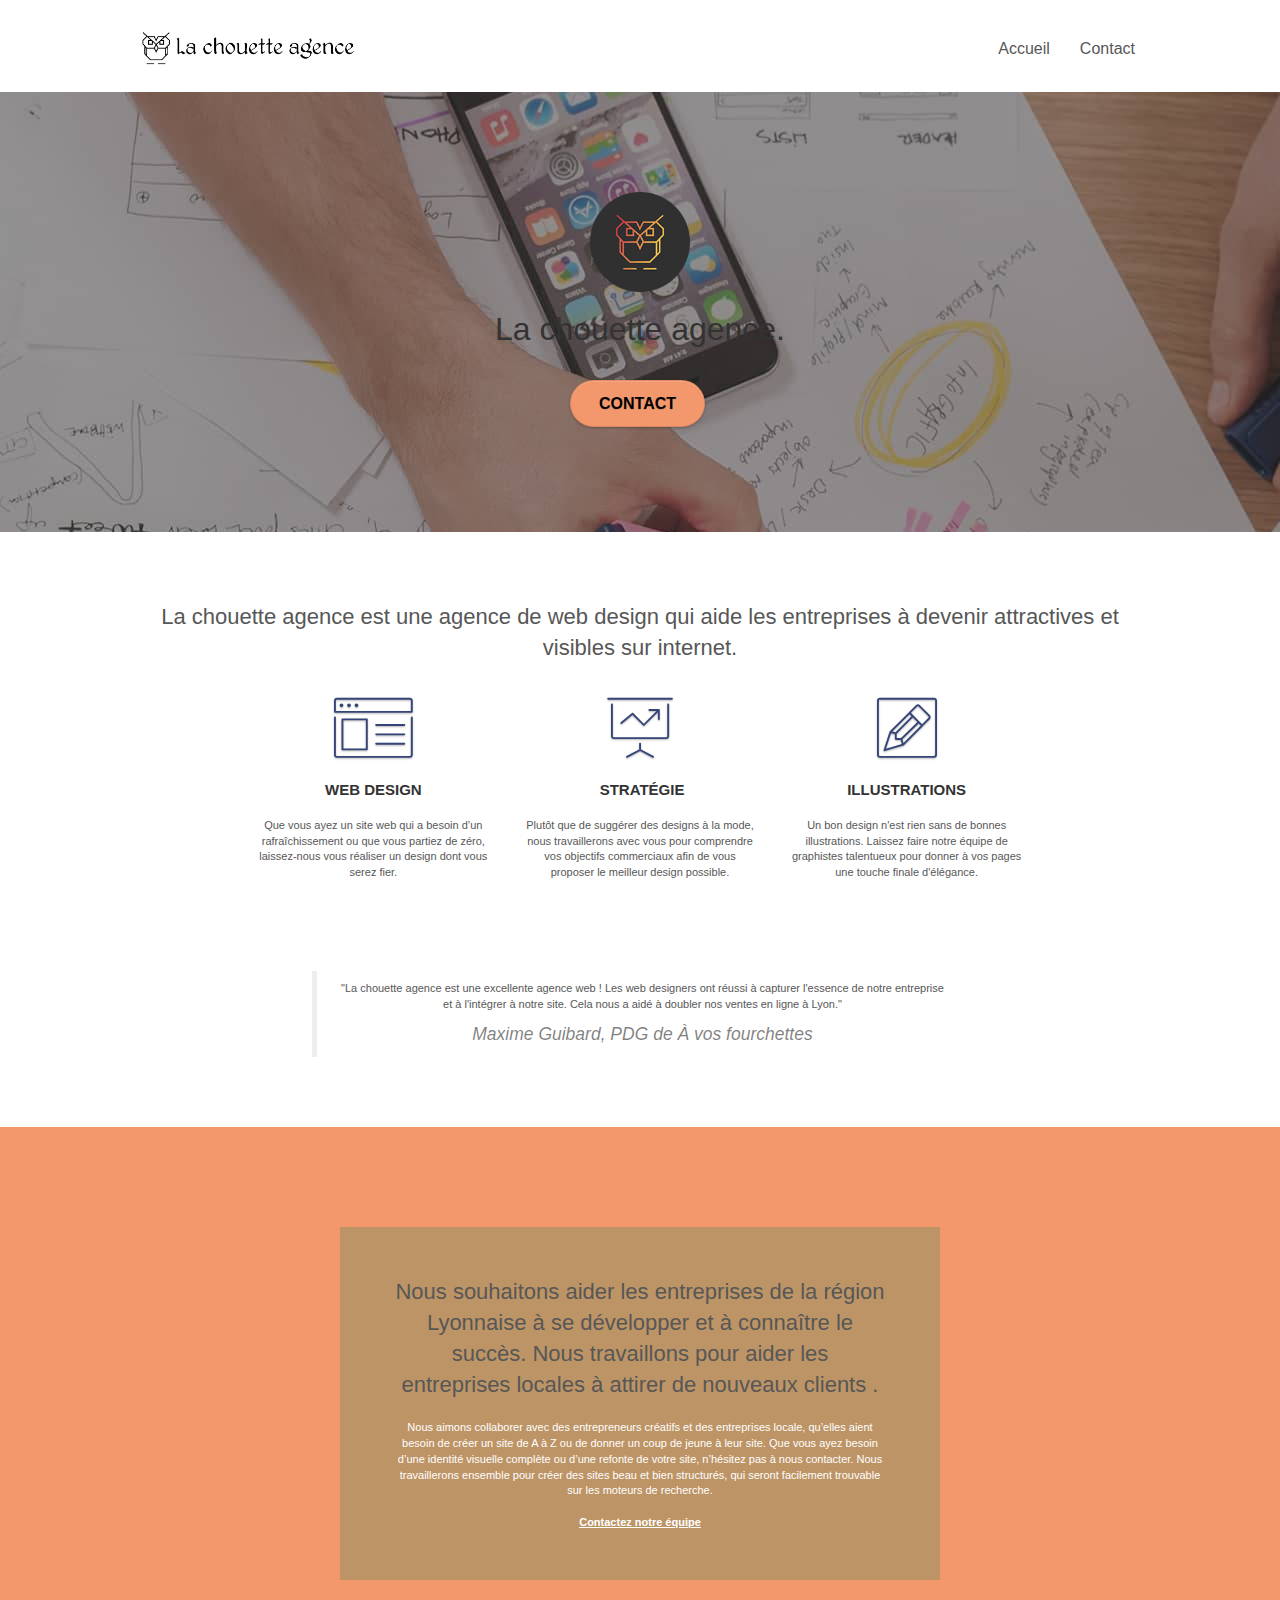
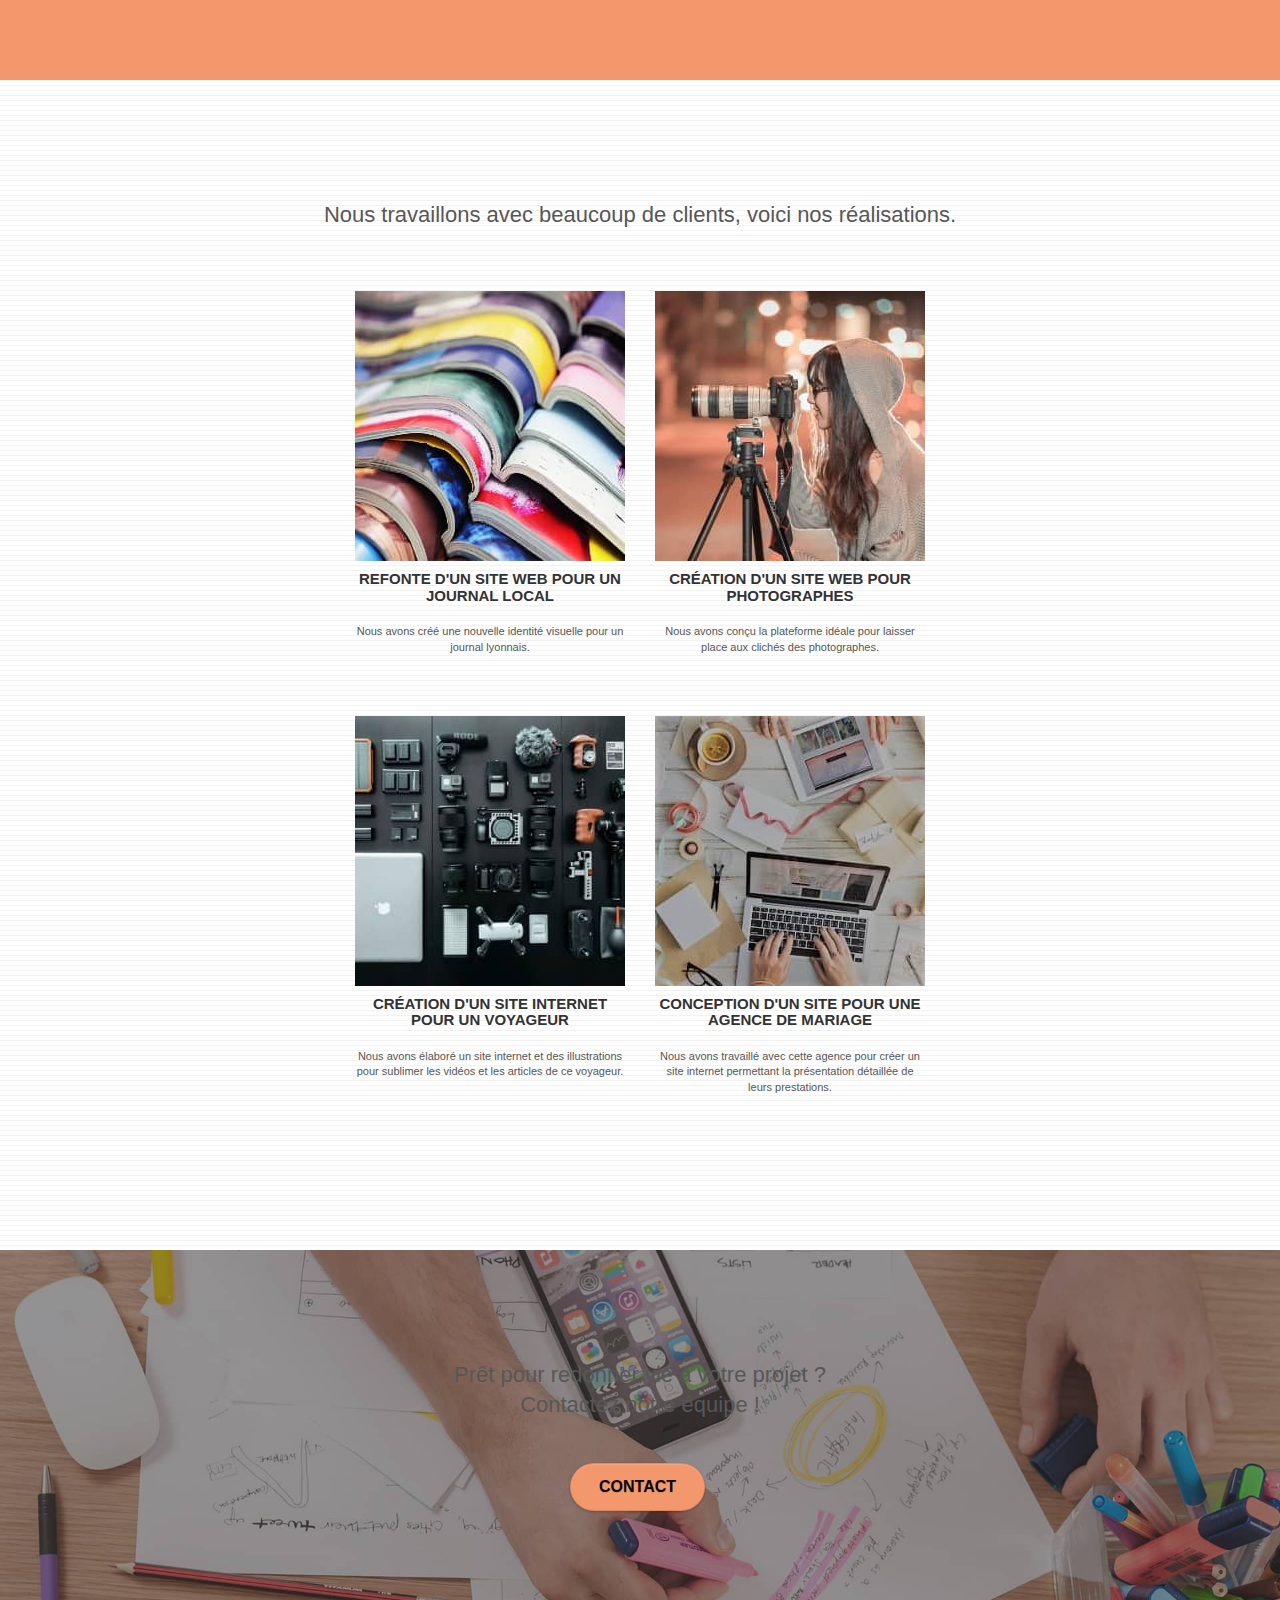
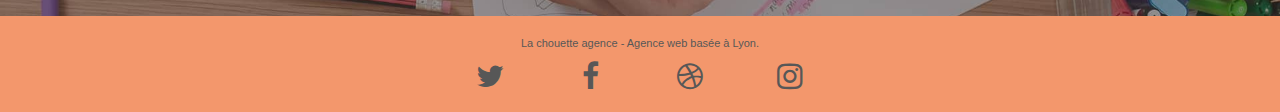
==== commit 3d6f0deb: "minification fichier style + modif page html faux text" ====
--- a/index.html
+++ b/index.html
@@ -9,7 +9,7 @@
 
 		<link rel="shortcut icon" type="image/png" href="favicon.jpg">
 		<link rel="stylesheet" type="text/css" href="./css/bootstrap.min.css">
-		<link rel="stylesheet" type="text/css" href="style.css">
+		<link rel="stylesheet" type="text/css" href="style.min.css">
 		<link rel="stylesheet" type="text/css" href="./css/font-awesome.min.css">
 		<link rel="stylesheet" type="text/css" href="./css/et-line.min.css">
 
@@ -215,7 +215,7 @@
 				<section class="container bloc-sm">
 					<div class="row">
 						<div class="col-sm-12">
-							<p class="text-center white">
+							<p class="text-center black">
 								La chouette agence - Agence web basée à Lyon.
 							</p>
 							<div class="row row-no-gutters social">
@@ -239,7 +239,6 @@
 										<a class="social" href="www.instagram.com"><span class="fa fa-instagram icon-md"></span></a>
 									</div>
 								</div>
-								<div class="keywords" style="color:#F3976C;">Agence web à paris, stratégie web, web design, illustrations, design de site web, site web, web, internet, site internet, site</div>
 							</div>
 						</div>
 					</div>
--- a/style.min.css
+++ b/style.min.css
@@ -0,0 +1 @@
+body{margin:0;padding:0;background:#FFF;overflow-x:hidden;-webkit-font-smoothing:antialiased;-moz-osx-font-smoothing:grayscale}a,button{transition:all .3s ease-in-out;outline:none!important}a:hover{text-decoration:none;cursor:pointer}#page-loading-blocs-notifaction{position:fixed;top:0;bottom:0;width:100%;z-index:100000;background:#FFF url(img/pageload-spinner.gif) no-repeat center center}.bloc{width:100%;clear:both;background:50% 50% no-repeat;padding:0 50px;-webkit-background-size:cover;-moz-background-size:cover;-o-background-size:cover;background-size:cover;position:relative}.bloc .container{padding-left:0;padding-right:0}.bloc-lg{padding:100px 50px}.bloc-md{padding:50px}.bloc-sm{padding:20px 50px}.bg-center,.bg-l-edge,.bg-r-edge,.bg-t-edge,.bg-b-edge,.bg-tl-edge,.bg-bl-edge,.bg-tr-edge,.bg-br-edge,.bg-repeat{-webkit-background-size:auto!important;-moz-background-size:auto!important;-o-background-size:auto!important;background-size:auto!important}.bg-repeat{background:repeat}.bg-t-edge{background:top no-repeat}.bloc-bg-texture::before{content:"";background-size:2px 2px;position:absolute;top:0;bottom:0;left:0;right:0}.texture-paper::before{background-size:280px 280px}.b-parallax{background-attachment:fixed}.d-bloc{color:rgba(255,255,255,.7)}.d-bloc button:hover{color:rgba(255,255,255,.9)}.d-bloc .icon-round,.d-bloc .icon-square,.d-bloc .icon-rounded,.d-bloc .icon-semi-rounded-a,.d-bloc .icon-semi-rounded-b{border-color:rgba(255,255,255,.9)}.d-bloc .divider-h span{border-color:rgba(255,255,255,.2)}.d-bloc .a-btn:hover,.d-bloc .navbar a:hover,.d-bloc .navbar-brand:hover,.d-bloc a:hover .icon-sm,.d-bloc a:hover .icon-md,.d-bloc a:hover .icon-lg,.d-bloc a:hover .icon-xl,.d-bloc h1 a:hover,.d-bloc h2 a:hover,.d-bloc h3 a:hover,.d-bloc h4 a:hover,.d-bloc h5 a:hover,.d-bloc h6 a:hover,.d-bloc p a:hover{color:rgba(255,255,255,1)}.d-bloc .navbar-toggle .icon-bar{background:rgba(255,255,255,1)}.d-bloc .btn-wire,.d-bloc .btn-wire:hover{color:rgba(255,255,255,1);border-color:rgba(255,255,255,1)}.d-bloc .panel{color:rgba(0,0,0,.5)}.d-bloc .panel button:hover{color:rgba(0,0,0,.7)}.d-bloc .panel icon{border-color:rgba(0,0,0,.7)}.d-bloc .panel .divider-h span{border-color:rgba(0,0,0,.1)}.d-bloc .panel .a-btn{color:rgba(0,0,0,.6)}.d-bloc .panel .a-btn:hover{color:rgba(0,0,0,1)}.d-bloc .panel .btn-wire,.d-bloc .panel .btn-wire:hover{color:rgba(0,0,0,.7);border-color:rgba(0,0,0,.3)}.d-bloc .panel,.l-bloc{color:rgba(0,0,0,.5)}.d-bloc .panel button:hover,.l-bloc button:hover{color:rgba(0,0,0,.7)}.l-bloc .icon-round,.l-bloc .icon-square,.l-bloc .icon-rounded,.l-bloc .icon-semi-rounded-a,.l-bloc .icon-semi-rounded-b{border-color:rgba(0,0,0,.7)}.d-bloc .panel .divider-h span,.l-bloc .divider-h span{border-color:rgba(0,0,0,.1)}.d-bloc .panel .a-btn,.l-bloc .a-btn,.l-bloc .navbar a,.l-bloc .navbar-brand,.l-bloc a .icon-sm,.l-bloc a .icon-md,.l-bloc a .icon-lg,.l-bloc a .icon-xl,.l-bloc h1 a,.l-bloc h2 a,.l-bloc h3 a,.l-bloc h4 a,.l-bloc h5 a,.l-bloc h6 a,.l-bloc p a{color:rgba(0,0,0,.6)}.d-bloc .panel .a-btn:hover,.l-bloc .a-btn:hover,.l-bloc .navbar a:hover,.l-bloc .navbar-brand:hover,.l-bloc a:hover .icon-sm,.l-bloc a:hover .icon-md,.l-bloc a:hover .icon-lg,.l-bloc a:hover .icon-xl,.l-bloc h1 a:hover,.l-bloc h2 a:hover,.l-bloc h3 a:hover,.l-bloc h4 a:hover,.l-bloc h5 a:hover,.l-bloc h6 a:hover,.l-bloc p a:hover{color:rgba(0,0,0,1)}.l-bloc .navbar-toggle .icon-bar{color:rgba(0,0,0,.6)}.d-bloc .panel .btn-wire,.d-bloc .panel .btn-wire:hover,.l-bloc .btn-wire,.l-bloc .btn-wire:hover{color:rgba(0,0,0,.7);border-color:rgba(0,0,0,.3)}.voffset{margin-top:30px}.voffset-lg{margin-top:80px}.row-no-gutters{margin-right:0;margin-left:0}.row.row-no-gutters>[class^="col-"],.row.row-no-gutters>[class*=" col-"]{padding-right:0;padding-left:0}#bloc-1-hero h1{font-size:32px}.navbar{margin-bottom:0;z-index:1}.navbar-brand{height:auto;padding:3px 15px;font-size:25px;font-weight:400;font-weight:600;line-height:44px}.navbar-brand img{max-height:200px;margin:0 5px 0 0;display:inline}.navbar-brand img[src$=svg]{min-width:100px}.nav-center .navbar-brand img{margin:0}.navbar .nav{padding-top:2px;margin-right:-16px;float:right;z-index:1}.nav>li{float:left;margin-top:4px;font-size:16px}.navbar-nav .open .dropdown-menu>li>a{text-align:inherit}.nav>li a:hover,.nav>li a:focus{background:transparent}.navbar-toggle{margin:10px 10px 0 0;border:0}.navbar-toggle:hover{background:transparent!important}.navbar-toggle .icon-bar{background-color:rgba(0,0,0,.5);width:26px}.nav-invert .navbar .nav{float:left}.nav-invert .navbar-header,.nav-invert .navbar-brand{float:right;position:relative;z-index:2}@media (min-width:768px){.site-navigation{position:absolute;top:50%;right:20px;transform:translate(0,-50%);-webkit-transform:translateY(-50%)}.nav>li .dropdown-menu a,.nav>li .dropdown-menu a:hover{color:#484848}.nav-invert .site-navigation{left:0;right:0}.nav-center{text-align:center}.nav-center .navbar-header{width:100%}.nav-center .navbar-header,.nav-center .navbar-brand,.nav-center .nav>li{float:none;display:inline-block}.nav-center .site-navigation{position:relative;width:100%;right:0;margin-right:0;margin-top:20px}.nav-center.mini-nav .navbar-toggle{float:none;margin:10px auto 0}}.nav>li>.dropdown a{background:none!important;display:block;padding:14px 15px}nav .caret{margin:0 5px}.dropdown-menu .dropdown-menu{top:-8px;left:100%}.dropdown-menu .dropmenu-flow-right{top:100%;left:0;margin-left:-1px;border-top-left-radius:0;border-top-right-radius:0}.dropdown-menu .dropdown span{border:4px solid #000;border-top-color:transparent;border-right-color:transparent;border-bottom-color:transparent;margin:6px -5px 0 0!important;float:right}.mg-md{margin-top:10px;margin-bottom:20px}.mg-lg{margin-top:10px;margin-bottom:40px}.btn{margin:0 5px 5px 0}.btn.pull-right{margin:0 0 5px 5px}.btn-d,.btn-d:hover,.btn-d:focus{color:#FFF;background:rgba(0,0,0,.3)}button{outline:none!important}.btn-rd{border-radius:40px}.btn-clean{border:1px solid rgba(0,0,0,.08);border-bottom-color:rgba(0,0,0,.1);text-shadow:0 1px 0 rgba(0,0,1,.1);box-shadow:0 1px 3px rgba(0,0,1,.25),inset 0 1px 0 0 rgba(255,255,255,.15)}.icon-md{font-size:30px!important}.icon-lg{font-size:60px!important}.sm-shadow{text-shadow:0 1px 2px rgba(0,0,0,.3)}.panel-sq,.panel-sq .panel-heading,.panel-sq .panel-footer{border-radius:0}.panel-rd{border-radius:30px}.panel-rd .panel-heading{border-radius:29px 29px 0 0}.panel-rd .panel-footer{border-radius:0 0 29px 29px}.form-control{border-color:rgba(0,0,0,.1);box-shadow:none}.scrollToTop{width:40px;height:40px;position:fixed;bottom:20px;right:20px;opacity:0;z-index:500;transition:all .3s ease-in-out}.scrollToTop span{margin-top:6px}.showScrollTop{font-size:14px;opacity:1}a[data-lightbox]{position:relative;display:block;text-align:center}a[data-lightbox]:hover::before{content:"+";font-family:"HelveticaNeue-Light","Helvetica Neue Light","Helvetica Neue",Helvetica,Arial;font-size:32px;width:50px;height:50px;margin-left:-25px;border-radius:50%;background:rgba(0,0,0,.6);color:#FFF;font-weight:100;z-index:1;position:absolute;top:50%;transform:translateY(-50%);-webkit-transform:translateY(-50%)}a[data-lightbox]:hover img{opacity:.6;-webkit-animation-fill-mode:none;animation-fill-mode:none}#lightbox-modal{display:flex;align-items:center}#lightbox-modal .modal-dialog{width:90%;max-width:900px;margin:0 auto 0}#lightbox-modal .modal-dialog img{max-height:90vh;margin:0 auto}.lightbox-caption{padding:20px;color:#FFF;background:rgba(0,0,0,.5);position:absolute;left:15px;right:15px;bottom:5px}.close-lightbox{color:#FFF;font-size:30px;position:absolute;top:20px;right:20px;z-index:20;background:rgba(0,0,0,.5);border:none;line-height:30px;padding:0 9px 5px;opacity:.3}.close-lightbox:hover,.next-lightbox:hover,.prev-lightbox:hover{opacity:1;color:#FFF}.next-lightbox,.prev-lightbox{font-size:20px;color:rgba(255,255,255,.9);background:rgba(0,0,0,.5);transition:all .2s ease-in-out;position:absolute;top:45%;z-index:1;opacity:.4}.next-lightbox{padding:6px 8px 1px 13px;right:25px}.prev-lightbox{padding:6px 13px 1px 10px;left:25px}.snapshot-lb .modal-body{padding-bottom:45px}.snapshot-lb .lightbox-caption{padding:0;color:rgba(0,0,0,.5);background:none}h1,h2,h3,h4,h5,h6,p,label,.btn,a{font-family:"helvetica";font-weight:400;color:#575757!important}.container{max-width:1000px}.hero-bloc-text{font-size:38px}.hero-bloc-text-sub{font-size:36px}.statement-bloc-text{line-height:26px;font-style:italic;font-size:20px;text-align:center;font-weight:lighter;max-width:520px;margin:auto auto auto auto}p{font-size:11px}.tight-width-whitespace{max-width:600px;margin:auto auto auto auto}.h1{font-size:20px;font-family:"Open Sans"}.cta-hero{margin-top:22px;color:#FFFFFF!important;text-transform:uppercase;padding:12px 28px 12px 28px;font-size:16px;font-weight:700}.social{max-width:400px;margin:auto auto auto auto}h2{font-size:22px;line-height:1.4em}h3{font-size:15px;text-transform:uppercase;font-weight:700;color:#333333!important}.med-width-whitespace{max-width:800px;margin:auto auto auto auto;box-shadow:0 0 0 #000}h1{color:#333333!important}h4{color:#333333!important}.icons{margin-bottom:14px;margin-top:24px}.white{color:#FFFFFF!important}.portfolio-thumb{margin:auto}.portfolio-row{margin-bottom:44px;margin-top:50px}.avatar{box-shadow:0 4px 9px rgba(0,0,0,.3)}.black-background{background-color:rgba(165,147,99,.7);padding:40px 40px 40px 40px}.bold-link{font-weight:900;text-decoration:underline!important}.bgc-white{background-color:#FFF}.bgc-dark-slate-blue{background-color:#364577}.bgc-atomic-tangerine{background-color:#f3976c}.tc-black{color:black!important}.btn-atomic-tangerine{background:#F3976C;color:black!important}.btn-atomic-tangerine:hover{background:#c27956!important;color:#FFFFFF!important}.ltc-white{color:#FFFFFF!important}.ltc-white:hover{color:#cccccc!important}.ltc-atomic-tangerine{color:#F3976C!important}.ltc-atomic-tangerine:hover{color:#c27956!important}.icon-dark-slate-blue{color:#364577!important;border-color:#364577!important}.bg-dots-bg{background-image:url(img/dots-bg.png)}.bg-lines-h2-bg{background-image:url(img/lines-h2-bg.png)}.bg-banniere{background-image:url(img/la-chouette-agence-banniere.jpg)}.bg-presentation{background-image:url(img/image-de-presentation.bmp)}@media (max-width:1024px){.bloc{padding-left:20px;padding-right:20px}.bloc.full-width-bloc,.bloc-tile-2.full-width-bloc .container,.bloc-tile-3.full-width-bloc .container,.bloc-tile-4.full-width-bloc .container{padding-left:0;padding-right:0}}@media (max-width:992px) and (min-width:768px){.navbar .nav{max-width:80%}.nav-center.navbar .nav{max-width:100%}}@media only screen and (min-device-width:768px) and (max-device-width:1024px) and (orientation:landscape){.b-parallax{background-attachment:scroll}}@media only screen and (min-device-width:1024px) and (max-device-width:1366px) and (-webkit-min-device-pixel-ratio:1.5){.b-parallax{background-attachment:scroll}}@media (max-width:991px){.container{width:100%}.b-parallax{background-attachment:scroll}.page-container,#hero-bloc{overflow-x:hidden;position:relative}.bloc{padding-left:constant(safe-area-inset-left);padding-right:constant(safe-area-inset-right)}.bloc-group,.bloc-group .bloc{display:block;width:100%}.bloc-fill-screen .fill-bloc-top-edge,.bloc-fill-screen .fill-bloc-bottom-edge{padding:0 20px;padding-left:constant(safe-area-inset-left);padding-right:constant(safe-area-inset-right)}}@media (max-width:767px){.page-container{overflow-x:hidden;position:relative}h1,h2,h3,h4,h5,h6,p,#disqus_thread{padding-left:10px!important;padding-right:10px!important}.b-parallax{background-attachment:scroll}.navbar .nav{padding-top:0;border-top:1px solid rgba(0,0,0,.2);float:none!important}.navbar.row{margin-left:0;margin-right:0}.site-navigation{position:inherit;transform:none;-webkit-transform:none;-ms-transform:none}.nav>li{margin-top:0;border-bottom:1px solid rgba(0,0,0,.1);background:rgba(0,0,0,.05);text-align:left;padding-left:15px;width:100%}.nav>li:hover{background:rgba(0,0,0,.08)}.dropdown .dropdown a .caret{float:none;margin:5px 0 0 10px!important;border:4px solid #000;border-bottom-color:transparent;border-right-color:transparent;border-left-color:transparent}#hero-bloc .navbar .nav{background:rgba(0,0,0,.8)}#hero-bloc .navbar .nav a{color:rgba(255,255,255,.6)}.hero{padding:50px 0}.hero-nav{left:-1px;right:-1px}.navbar-collapse{padding:0;overflow-x:hidden;-webkit-box-shadow:none;box-shadow:none}.navbar-brand img{max-height:40px;width:auto}.nav-invert .navbar-header{float:none;width:100%}.nav-invert .navbar-toggle{float:left;margin-left:10px}.bloc{padding-left:0;padding-right:0}.bloc-xxl,.bloc-xl,.bloc-lg{padding:40px 0}.bloc-sm,.bloc-md{padding-left:0;padding-right:0}.bloc-tile-2 .container,.bloc-tile-3 .container,.bloc-tile-4 .container,.bloc-fill-screen .fill-bloc-top-edge,.bloc-fill-screen .fill-bloc-bottom-edge{padding-left:0;padding-right:0}.a-block{padding:0 10px}.btn-dwn{display:none}.voffset{margin-top:5px}.voffset-md{margin-top:20px}.voffset-lg{margin-top:30px}form{padding:5px}.close-lightbox{display:inline-block}.blocsapp-device-iphone5{background-size:216px 425px;padding-top:60px;width:216px;height:425px}.blocsapp-device-iphone5 img{width:180px;height:320px}}@media (max-width:400px){.bloc{padding-left:0;padding-right:0}}@media (max-width:767px){.bloc-mob-center-text{text-align:center}}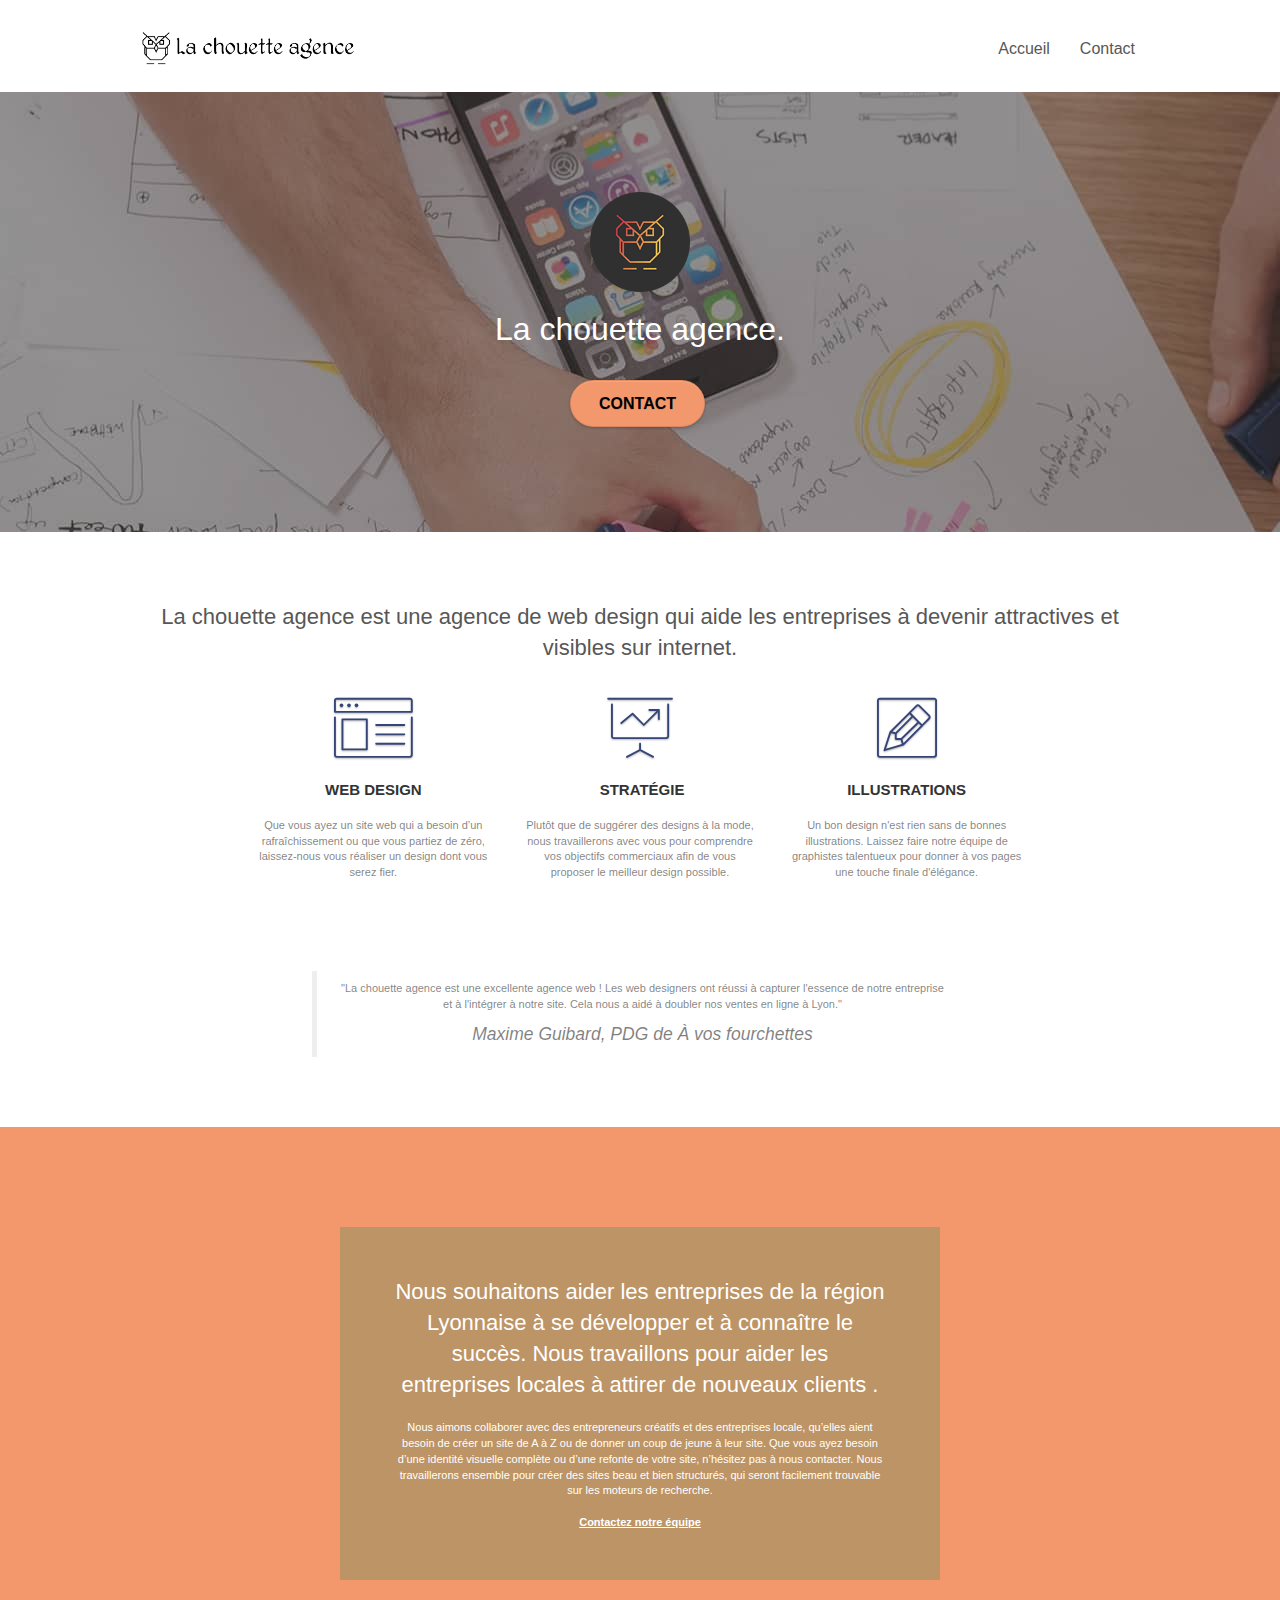
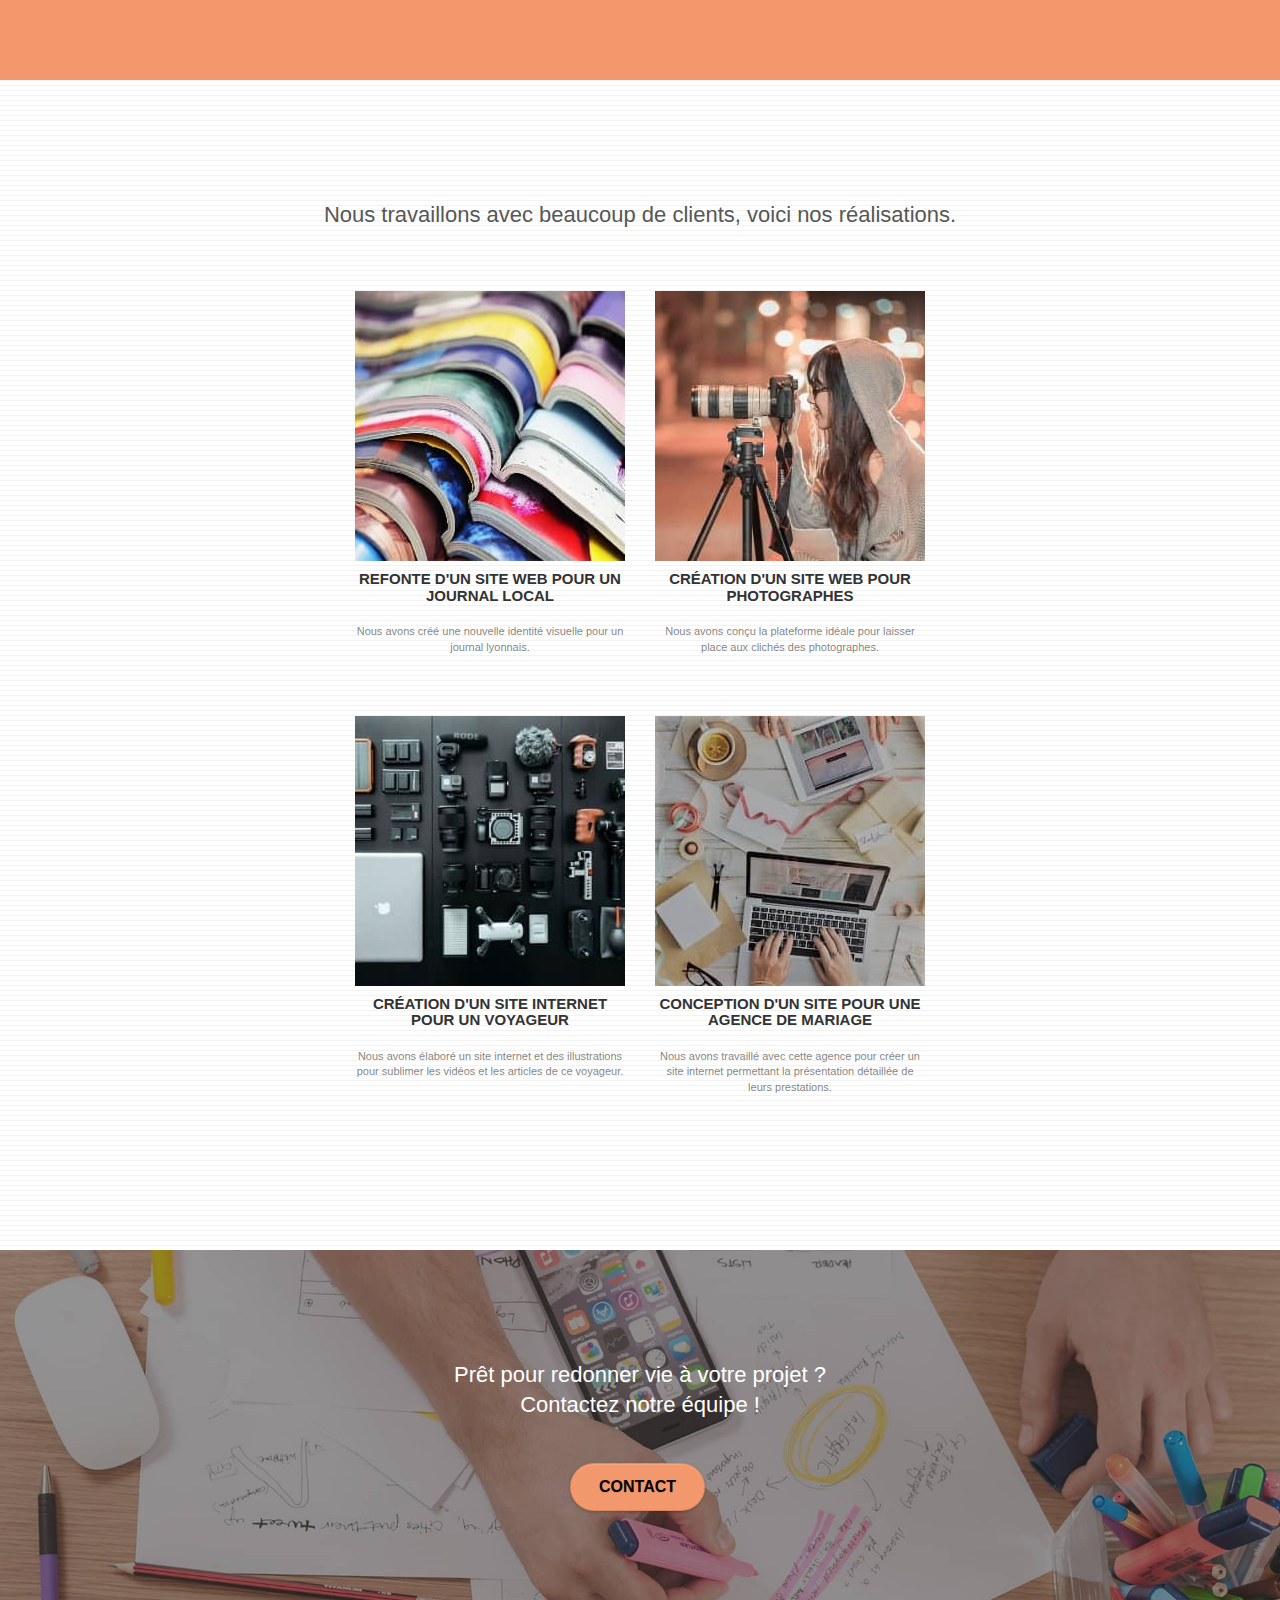
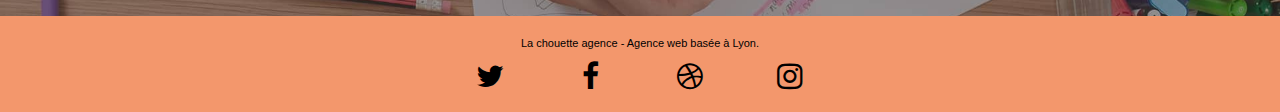
==== commit 71e991c6: "correction des erreurs w3c" ====
--- a/index.html
+++ b/index.html
@@ -212,7 +212,7 @@
 
 			<!-- Footer - bloc-8 -->
 			<footer class="bloc bgc-atomic-tangerine d-bloc" id="bloc-8">
-				<section class="container bloc-sm">
+				<div class="container bloc-sm">
 					<div class="row">
 						<div class="col-sm-12">
 							<p class="text-center black">
@@ -242,7 +242,7 @@
 							</div>
 						</div>
 					</div>
-				</section>
+				</div>
 			</footer>
 			<!-- Footer - bloc-8 END -->
 		</div>
--- a/style.min.css
+++ b/style.min.css
@@ -1 +1 @@
-body{margin:0;padding:0;background:#FFF;overflow-x:hidden;-webkit-font-smoothing:antialiased;-moz-osx-font-smoothing:grayscale}a,button{transition:all .3s ease-in-out;outline:none!important}a:hover{text-decoration:none;cursor:pointer}#page-loading-blocs-notifaction{position:fixed;top:0;bottom:0;width:100%;z-index:100000;background:#FFF url(img/pageload-spinner.gif) no-repeat center center}.bloc{width:100%;clear:both;background:50% 50% no-repeat;padding:0 50px;-webkit-background-size:cover;-moz-background-size:cover;-o-background-size:cover;background-size:cover;position:relative}.bloc .container{padding-left:0;padding-right:0}.bloc-lg{padding:100px 50px}.bloc-md{padding:50px}.bloc-sm{padding:20px 50px}.bg-center,.bg-l-edge,.bg-r-edge,.bg-t-edge,.bg-b-edge,.bg-tl-edge,.bg-bl-edge,.bg-tr-edge,.bg-br-edge,.bg-repeat{-webkit-background-size:auto!important;-moz-background-size:auto!important;-o-background-size:auto!important;background-size:auto!important}.bg-repeat{background:repeat}.bg-t-edge{background:top no-repeat}.bloc-bg-texture::before{content:"";background-size:2px 2px;position:absolute;top:0;bottom:0;left:0;right:0}.texture-paper::before{background-size:280px 280px}.b-parallax{background-attachment:fixed}.d-bloc{color:rgba(255,255,255,.7)}.d-bloc button:hover{color:rgba(255,255,255,.9)}.d-bloc .icon-round,.d-bloc .icon-square,.d-bloc .icon-rounded,.d-bloc .icon-semi-rounded-a,.d-bloc .icon-semi-rounded-b{border-color:rgba(255,255,255,.9)}.d-bloc .divider-h span{border-color:rgba(255,255,255,.2)}.d-bloc .a-btn:hover,.d-bloc .navbar a:hover,.d-bloc .navbar-brand:hover,.d-bloc a:hover .icon-sm,.d-bloc a:hover .icon-md,.d-bloc a:hover .icon-lg,.d-bloc a:hover .icon-xl,.d-bloc h1 a:hover,.d-bloc h2 a:hover,.d-bloc h3 a:hover,.d-bloc h4 a:hover,.d-bloc h5 a:hover,.d-bloc h6 a:hover,.d-bloc p a:hover{color:rgba(255,255,255,1)}.d-bloc .navbar-toggle .icon-bar{background:rgba(255,255,255,1)}.d-bloc .btn-wire,.d-bloc .btn-wire:hover{color:rgba(255,255,255,1);border-color:rgba(255,255,255,1)}.d-bloc .panel{color:rgba(0,0,0,.5)}.d-bloc .panel button:hover{color:rgba(0,0,0,.7)}.d-bloc .panel icon{border-color:rgba(0,0,0,.7)}.d-bloc .panel .divider-h span{border-color:rgba(0,0,0,.1)}.d-bloc .panel .a-btn{color:rgba(0,0,0,.6)}.d-bloc .panel .a-btn:hover{color:rgba(0,0,0,1)}.d-bloc .panel .btn-wire,.d-bloc .panel .btn-wire:hover{color:rgba(0,0,0,.7);border-color:rgba(0,0,0,.3)}.d-bloc .panel,.l-bloc{color:rgba(0,0,0,.5)}.d-bloc .panel button:hover,.l-bloc button:hover{color:rgba(0,0,0,.7)}.l-bloc .icon-round,.l-bloc .icon-square,.l-bloc .icon-rounded,.l-bloc .icon-semi-rounded-a,.l-bloc .icon-semi-rounded-b{border-color:rgba(0,0,0,.7)}.d-bloc .panel .divider-h span,.l-bloc .divider-h span{border-color:rgba(0,0,0,.1)}.d-bloc .panel .a-btn,.l-bloc .a-btn,.l-bloc .navbar a,.l-bloc .navbar-brand,.l-bloc a .icon-sm,.l-bloc a .icon-md,.l-bloc a .icon-lg,.l-bloc a .icon-xl,.l-bloc h1 a,.l-bloc h2 a,.l-bloc h3 a,.l-bloc h4 a,.l-bloc h5 a,.l-bloc h6 a,.l-bloc p a{color:rgba(0,0,0,.6)}.d-bloc .panel .a-btn:hover,.l-bloc .a-btn:hover,.l-bloc .navbar a:hover,.l-bloc .navbar-brand:hover,.l-bloc a:hover .icon-sm,.l-bloc a:hover .icon-md,.l-bloc a:hover .icon-lg,.l-bloc a:hover .icon-xl,.l-bloc h1 a:hover,.l-bloc h2 a:hover,.l-bloc h3 a:hover,.l-bloc h4 a:hover,.l-bloc h5 a:hover,.l-bloc h6 a:hover,.l-bloc p a:hover{color:rgba(0,0,0,1)}.l-bloc .navbar-toggle .icon-bar{color:rgba(0,0,0,.6)}.d-bloc .panel .btn-wire,.d-bloc .panel .btn-wire:hover,.l-bloc .btn-wire,.l-bloc .btn-wire:hover{color:rgba(0,0,0,.7);border-color:rgba(0,0,0,.3)}.voffset{margin-top:30px}.voffset-lg{margin-top:80px}.row-no-gutters{margin-right:0;margin-left:0}.row.row-no-gutters>[class^="col-"],.row.row-no-gutters>[class*=" col-"]{padding-right:0;padding-left:0}#bloc-1-hero h1{font-size:32px}.navbar{margin-bottom:0;z-index:1}.navbar-brand{height:auto;padding:3px 15px;font-size:25px;font-weight:400;font-weight:600;line-height:44px}.navbar-brand img{max-height:200px;margin:0 5px 0 0;display:inline}.navbar-brand img[src$=svg]{min-width:100px}.nav-center .navbar-brand img{margin:0}.navbar .nav{padding-top:2px;margin-right:-16px;float:right;z-index:1}.nav>li{float:left;margin-top:4px;font-size:16px}.navbar-nav .open .dropdown-menu>li>a{text-align:inherit}.nav>li a:hover,.nav>li a:focus{background:transparent}.navbar-toggle{margin:10px 10px 0 0;border:0}.navbar-toggle:hover{background:transparent!important}.navbar-toggle .icon-bar{background-color:rgba(0,0,0,.5);width:26px}.nav-invert .navbar .nav{float:left}.nav-invert .navbar-header,.nav-invert .navbar-brand{float:right;position:relative;z-index:2}@media (min-width:768px){.site-navigation{position:absolute;top:50%;right:20px;transform:translate(0,-50%);-webkit-transform:translateY(-50%)}.nav>li .dropdown-menu a,.nav>li .dropdown-menu a:hover{color:#484848}.nav-invert .site-navigation{left:0;right:0}.nav-center{text-align:center}.nav-center .navbar-header{width:100%}.nav-center .navbar-header,.nav-center .navbar-brand,.nav-center .nav>li{float:none;display:inline-block}.nav-center .site-navigation{position:relative;width:100%;right:0;margin-right:0;margin-top:20px}.nav-center.mini-nav .navbar-toggle{float:none;margin:10px auto 0}}.nav>li>.dropdown a{background:none!important;display:block;padding:14px 15px}nav .caret{margin:0 5px}.dropdown-menu .dropdown-menu{top:-8px;left:100%}.dropdown-menu .dropmenu-flow-right{top:100%;left:0;margin-left:-1px;border-top-left-radius:0;border-top-right-radius:0}.dropdown-menu .dropdown span{border:4px solid #000;border-top-color:transparent;border-right-color:transparent;border-bottom-color:transparent;margin:6px -5px 0 0!important;float:right}.mg-md{margin-top:10px;margin-bottom:20px}.mg-lg{margin-top:10px;margin-bottom:40px}.btn{margin:0 5px 5px 0}.btn.pull-right{margin:0 0 5px 5px}.btn-d,.btn-d:hover,.btn-d:focus{color:#FFF;background:rgba(0,0,0,.3)}button{outline:none!important}.btn-rd{border-radius:40px}.btn-clean{border:1px solid rgba(0,0,0,.08);border-bottom-color:rgba(0,0,0,.1);text-shadow:0 1px 0 rgba(0,0,1,.1);box-shadow:0 1px 3px rgba(0,0,1,.25),inset 0 1px 0 0 rgba(255,255,255,.15)}.icon-md{font-size:30px!important}.icon-lg{font-size:60px!important}.sm-shadow{text-shadow:0 1px 2px rgba(0,0,0,.3)}.panel-sq,.panel-sq .panel-heading,.panel-sq .panel-footer{border-radius:0}.panel-rd{border-radius:30px}.panel-rd .panel-heading{border-radius:29px 29px 0 0}.panel-rd .panel-footer{border-radius:0 0 29px 29px}.form-control{border-color:rgba(0,0,0,.1);box-shadow:none}.scrollToTop{width:40px;height:40px;position:fixed;bottom:20px;right:20px;opacity:0;z-index:500;transition:all .3s ease-in-out}.scrollToTop span{margin-top:6px}.showScrollTop{font-size:14px;opacity:1}a[data-lightbox]{position:relative;display:block;text-align:center}a[data-lightbox]:hover::before{content:"+";font-family:"HelveticaNeue-Light","Helvetica Neue Light","Helvetica Neue",Helvetica,Arial;font-size:32px;width:50px;height:50px;margin-left:-25px;border-radius:50%;background:rgba(0,0,0,.6);color:#FFF;font-weight:100;z-index:1;position:absolute;top:50%;transform:translateY(-50%);-webkit-transform:translateY(-50%)}a[data-lightbox]:hover img{opacity:.6;-webkit-animation-fill-mode:none;animation-fill-mode:none}#lightbox-modal{display:flex;align-items:center}#lightbox-modal .modal-dialog{width:90%;max-width:900px;margin:0 auto 0}#lightbox-modal .modal-dialog img{max-height:90vh;margin:0 auto}.lightbox-caption{padding:20px;color:#FFF;background:rgba(0,0,0,.5);position:absolute;left:15px;right:15px;bottom:5px}.close-lightbox{color:#FFF;font-size:30px;position:absolute;top:20px;right:20px;z-index:20;background:rgba(0,0,0,.5);border:none;line-height:30px;padding:0 9px 5px;opacity:.3}.close-lightbox:hover,.next-lightbox:hover,.prev-lightbox:hover{opacity:1;color:#FFF}.next-lightbox,.prev-lightbox{font-size:20px;color:rgba(255,255,255,.9);background:rgba(0,0,0,.5);transition:all .2s ease-in-out;position:absolute;top:45%;z-index:1;opacity:.4}.next-lightbox{padding:6px 8px 1px 13px;right:25px}.prev-lightbox{padding:6px 13px 1px 10px;left:25px}.snapshot-lb .modal-body{padding-bottom:45px}.snapshot-lb .lightbox-caption{padding:0;color:rgba(0,0,0,.5);background:none}h1,h2,h3,h4,h5,h6,p,label,.btn,a{font-family:"helvetica";font-weight:400;color:#575757!important}.container{max-width:1000px}.hero-bloc-text{font-size:38px}.hero-bloc-text-sub{font-size:36px}.statement-bloc-text{line-height:26px;font-style:italic;font-size:20px;text-align:center;font-weight:lighter;max-width:520px;margin:auto auto auto auto}p{font-size:11px}.tight-width-whitespace{max-width:600px;margin:auto auto auto auto}.h1{font-size:20px;font-family:"Open Sans"}.cta-hero{margin-top:22px;color:#FFFFFF!important;text-transform:uppercase;padding:12px 28px 12px 28px;font-size:16px;font-weight:700}.social{max-width:400px;margin:auto auto auto auto}h2{font-size:22px;line-height:1.4em}h3{font-size:15px;text-transform:uppercase;font-weight:700;color:#333333!important}.med-width-whitespace{max-width:800px;margin:auto auto auto auto;box-shadow:0 0 0 #000}h1{color:#333333!important}h4{color:#333333!important}.icons{margin-bottom:14px;margin-top:24px}.white{color:#FFFFFF!important}.portfolio-thumb{margin:auto}.portfolio-row{margin-bottom:44px;margin-top:50px}.avatar{box-shadow:0 4px 9px rgba(0,0,0,.3)}.black-background{background-color:rgba(165,147,99,.7);padding:40px 40px 40px 40px}.bold-link{font-weight:900;text-decoration:underline!important}.bgc-white{background-color:#FFF}.bgc-dark-slate-blue{background-color:#364577}.bgc-atomic-tangerine{background-color:#f3976c}.tc-black{color:black!important}.btn-atomic-tangerine{background:#F3976C;color:black!important}.btn-atomic-tangerine:hover{background:#c27956!important;color:#FFFFFF!important}.ltc-white{color:#FFFFFF!important}.ltc-white:hover{color:#cccccc!important}.ltc-atomic-tangerine{color:#F3976C!important}.ltc-atomic-tangerine:hover{color:#c27956!important}.icon-dark-slate-blue{color:#364577!important;border-color:#364577!important}.bg-dots-bg{background-image:url(img/dots-bg.png)}.bg-lines-h2-bg{background-image:url(img/lines-h2-bg.png)}.bg-banniere{background-image:url(img/la-chouette-agence-banniere.jpg)}.bg-presentation{background-image:url(img/image-de-presentation.bmp)}@media (max-width:1024px){.bloc{padding-left:20px;padding-right:20px}.bloc.full-width-bloc,.bloc-tile-2.full-width-bloc .container,.bloc-tile-3.full-width-bloc .container,.bloc-tile-4.full-width-bloc .container{padding-left:0;padding-right:0}}@media (max-width:992px) and (min-width:768px){.navbar .nav{max-width:80%}.nav-center.navbar .nav{max-width:100%}}@media only screen and (min-device-width:768px) and (max-device-width:1024px) and (orientation:landscape){.b-parallax{background-attachment:scroll}}@media only screen and (min-device-width:1024px) and (max-device-width:1366px) and (-webkit-min-device-pixel-ratio:1.5){.b-parallax{background-attachment:scroll}}@media (max-width:991px){.container{width:100%}.b-parallax{background-attachment:scroll}.page-container,#hero-bloc{overflow-x:hidden;position:relative}.bloc{padding-left:constant(safe-area-inset-left);padding-right:constant(safe-area-inset-right)}.bloc-group,.bloc-group .bloc{display:block;width:100%}.bloc-fill-screen .fill-bloc-top-edge,.bloc-fill-screen .fill-bloc-bottom-edge{padding:0 20px;padding-left:constant(safe-area-inset-left);padding-right:constant(safe-area-inset-right)}}@media (max-width:767px){.page-container{overflow-x:hidden;position:relative}h1,h2,h3,h4,h5,h6,p,#disqus_thread{padding-left:10px!important;padding-right:10px!important}.b-parallax{background-attachment:scroll}.navbar .nav{padding-top:0;border-top:1px solid rgba(0,0,0,.2);float:none!important}.navbar.row{margin-left:0;margin-right:0}.site-navigation{position:inherit;transform:none;-webkit-transform:none;-ms-transform:none}.nav>li{margin-top:0;border-bottom:1px solid rgba(0,0,0,.1);background:rgba(0,0,0,.05);text-align:left;padding-left:15px;width:100%}.nav>li:hover{background:rgba(0,0,0,.08)}.dropdown .dropdown a .caret{float:none;margin:5px 0 0 10px!important;border:4px solid #000;border-bottom-color:transparent;border-right-color:transparent;border-left-color:transparent}#hero-bloc .navbar .nav{background:rgba(0,0,0,.8)}#hero-bloc .navbar .nav a{color:rgba(255,255,255,.6)}.hero{padding:50px 0}.hero-nav{left:-1px;right:-1px}.navbar-collapse{padding:0;overflow-x:hidden;-webkit-box-shadow:none;box-shadow:none}.navbar-brand img{max-height:40px;width:auto}.nav-invert .navbar-header{float:none;width:100%}.nav-invert .navbar-toggle{float:left;margin-left:10px}.bloc{padding-left:0;padding-right:0}.bloc-xxl,.bloc-xl,.bloc-lg{padding:40px 0}.bloc-sm,.bloc-md{padding-left:0;padding-right:0}.bloc-tile-2 .container,.bloc-tile-3 .container,.bloc-tile-4 .container,.bloc-fill-screen .fill-bloc-top-edge,.bloc-fill-screen .fill-bloc-bottom-edge{padding-left:0;padding-right:0}.a-block{padding:0 10px}.btn-dwn{display:none}.voffset{margin-top:5px}.voffset-md{margin-top:20px}.voffset-lg{margin-top:30px}form{padding:5px}.close-lightbox{display:inline-block}.blocsapp-device-iphone5{background-size:216px 425px;padding-top:60px;width:216px;height:425px}.blocsapp-device-iphone5 img{width:180px;height:320px}}@media (max-width:400px){.bloc{padding-left:0;padding-right:0}}@media (max-width:767px){.bloc-mob-center-text{text-align:center}}+body{margin:0;padding:0;background:#FFF;overflow-x:hidden;-webkit-font-smoothing:antialiased;-moz-osx-font-smoothing:grayscale}a,button{transition:all .3s ease-in-out;outline:none!important}a:hover{text-decoration:none;cursor:pointer}#page-loading-blocs-notifaction{position:fixed;top:0;bottom:0;width:100%;z-index:100000;background:#FFF url(img/pageload-spinner.gif) no-repeat center center}.bloc{width:100%;clear:both;background:50% 50% no-repeat;padding:0 50px;-webkit-background-size:cover;-moz-background-size:cover;-o-background-size:cover;background-size:cover;position:relative}.bloc .container{padding-left:0;padding-right:0}.bloc-lg{padding:100px 50px}.bloc-md{padding:50px}.bloc-sm{padding:20px 50px}.bg-center,.bg-l-edge,.bg-r-edge,.bg-t-edge,.bg-b-edge,.bg-tl-edge,.bg-bl-edge,.bg-tr-edge,.bg-br-edge,.bg-repeat{-webkit-background-size:auto!important;-moz-background-size:auto!important;-o-background-size:auto!important;background-size:auto!important}.bg-repeat{background:repeat}.bg-t-edge{background:top no-repeat}.bloc-bg-texture::before{content:"";background-size:2px 2px;position:absolute;top:0;bottom:0;left:0;right:0}.texture-paper::before{background-size:280px 280px}.b-parallax{background-attachment:fixed}.d-bloc{color:rgba(255,255,255,.7)}.d-bloc button:hover{color:rgba(255,255,255,.9)}.d-bloc .icon-round,.d-bloc .icon-square,.d-bloc .icon-rounded,.d-bloc .icon-semi-rounded-a,.d-bloc .icon-semi-rounded-b{border-color:rgba(255,255,255,.9)}.d-bloc .divider-h span{border-color:rgba(255,255,255,.2)}.d-bloc .a-btn:hover,.d-bloc .navbar a:hover,.d-bloc .navbar-brand:hover,.d-bloc a:hover .icon-sm,.d-bloc a:hover .icon-md,.d-bloc a:hover .icon-lg,.d-bloc a:hover .icon-xl,.d-bloc h1 a:hover,.d-bloc h2 a:hover,.d-bloc h3 a:hover,.d-bloc h4 a:hover,.d-bloc h5 a:hover,.d-bloc h6 a:hover,.d-bloc p a:hover{color:rgba(255,255,255,1)}.d-bloc .navbar-toggle .icon-bar{background:rgba(255,255,255,1)}.d-bloc .btn-wire,.d-bloc .btn-wire:hover{color:rgba(255,255,255,1);border-color:rgba(255,255,255,1)}.d-bloc .panel{color:rgba(0,0,0,.5)}.d-bloc .panel button:hover{color:rgba(0,0,0,.7)}.d-bloc .panel icon{border-color:rgba(0,0,0,.7)}.d-bloc .panel .divider-h span{border-color:rgba(0,0,0,.1)}.d-bloc .panel .a-btn{color:rgba(0,0,0,.6)}.d-bloc .panel .a-btn:hover{color:rgba(0,0,0,1)}.d-bloc .panel .btn-wire,.d-bloc .panel .btn-wire:hover{color:rgba(0,0,0,.7);border-color:rgba(0,0,0,.3)}.d-bloc .panel,.l-bloc{color:rgba(0,0,0,.5)}.d-bloc .panel button:hover,.l-bloc button:hover{color:rgba(0,0,0,.7)}.l-bloc .icon-round,.l-bloc .icon-square,.l-bloc .icon-rounded,.l-bloc .icon-semi-rounded-a,.l-bloc .icon-semi-rounded-b{border-color:rgba(0,0,0,.7)}.d-bloc .panel .divider-h span,.l-bloc .divider-h span{border-color:rgba(0,0,0,.1)}.d-bloc .panel .a-btn,.l-bloc .a-btn,.l-bloc .navbar a,.l-bloc .navbar-brand,.l-bloc a .icon-sm,.l-bloc a .icon-md,.l-bloc a .icon-lg,.l-bloc a .icon-xl,.l-bloc h1 a,.l-bloc h2 a,.l-bloc h3 a,.l-bloc h4 a,.l-bloc h5 a,.l-bloc h6 a,.l-bloc p a{color:#000}.d-bloc .panel .a-btn:hover,.l-bloc .a-btn:hover,.l-bloc .navbar a:hover,.l-bloc .navbar-brand:hover,.l-bloc a:hover .icon-sm,.l-bloc a:hover .icon-md,.l-bloc a:hover .icon-lg,.l-bloc a:hover .icon-xl,.l-bloc h1 a:hover,.l-bloc h2 a:hover,.l-bloc h3 a:hover,.l-bloc h4 a:hover,.l-bloc h5 a:hover,.l-bloc h6 a:hover,.l-bloc p a:hover{color:rgba(0,0,0,1)}.l-bloc .navbar-toggle .icon-bar{color:rgba(0,0,0,.6)}.d-bloc .panel .btn-wire,.d-bloc .panel .btn-wire:hover,.l-bloc .btn-wire,.l-bloc .btn-wire:hover{color:rgba(0,0,0,.7);border-color:rgba(0,0,0,.3)}.voffset{margin-top:30px}.voffset-lg{margin-top:80px}.row-no-gutters{margin-right:0;margin-left:0}.row.row-no-gutters>[class^="col-"],.row.row-no-gutters>[class*=" col-"]{padding-right:0;padding-left:0}#bloc-1-hero h1{font-size:32px}.navbar{margin-bottom:0;z-index:1}.navbar-brand{height:auto;padding:3px 15px;font-size:25px;font-weight:400;font-weight:600;line-height:44px}.navbar-brand img{max-height:200px;margin:0 5px 0 0;display:inline}.navbar-brand img[src$=svg]{min-width:100px}.nav-center .navbar-brand img{margin:0}.navbar .nav{padding-top:2px;margin-right:-16px;float:right;z-index:1}.nav>li{float:left;margin-top:4px;font-size:16px}.navbar-nav .open .dropdown-menu>li>a{text-align:inherit}.nav>li a:hover,.nav>li a:focus{background:transparent}.navbar-toggle{margin:10px 10px 0 0;border:0}.navbar-toggle:hover{background:transparent!important}.navbar-toggle .icon-bar{background-color:rgba(0,0,0,.5);width:26px}.nav-invert .navbar .nav{float:left}.nav-invert .navbar-header,.nav-invert .navbar-brand{float:right;position:relative;z-index:2}@media (min-width:768px){.site-navigation{position:absolute;top:50%;right:20px;transform:translate(0,-50%);-webkit-transform:translateY(-50%)}.nav>li .dropdown-menu a,.nav>li .dropdown-menu a:hover{color:#484848}.nav-invert .site-navigation{left:0;right:0}.nav-center{text-align:center}.nav-center .navbar-header{width:100%}.nav-center .navbar-header,.nav-center .navbar-brand,.nav-center .nav>li{float:none;display:inline-block}.nav-center .site-navigation{position:relative;width:100%;right:0;margin-right:0;margin-top:20px}.nav-center.mini-nav .navbar-toggle{float:none;margin:10px auto 0}}.nav>li>.dropdown a{background:none!important;display:block;padding:14px 15px}nav .caret{margin:0 5px}.dropdown-menu .dropdown-menu{top:-8px;left:100%}.dropdown-menu .dropmenu-flow-right{top:100%;left:0;margin-left:-1px;border-top-left-radius:0;border-top-right-radius:0}.dropdown-menu .dropdown span{border:4px solid #000;border-top-color:transparent;border-right-color:transparent;border-bottom-color:transparent;margin:6px -5px 0 0!important;float:right}.mg-md{margin-top:10px;margin-bottom:20px}.mg-lg{margin-top:10px;margin-bottom:40px}.btn{margin:0 5px 5px 0}.btn.pull-right{margin:0 0 5px 5px}.btn-d,.btn-d:hover,.btn-d:focus{color:#FFF;background:rgba(0,0,0,.3)}button{outline:none!important}.btn-rd{border-radius:40px}.btn-clean{border:1px solid rgba(0,0,0,.08);border-bottom-color:rgba(0,0,0,.1);text-shadow:0 1px 0 rgba(0,0,1,.1);box-shadow:0 1px 3px rgba(0,0,1,.25),inset 0 1px 0 0 rgba(255,255,255,.15)}.icon-md{font-size:30px!important}.icon-lg{font-size:60px!important}.sm-shadow{text-shadow:0 1px 2px rgba(0,0,0,.3)}.panel-sq,.panel-sq .panel-heading,.panel-sq .panel-footer{border-radius:0}.panel-rd{border-radius:30px}.panel-rd .panel-heading{border-radius:29px 29px 0 0}.panel-rd .panel-footer{border-radius:0 0 29px 29px}.form-control{border-color:rgba(0,0,0,.1);box-shadow:none}.scrollToTop{width:40px;height:40px;position:fixed;bottom:20px;right:20px;opacity:0;z-index:500;transition:all .3s ease-in-out}.scrollToTop span{margin-top:6px}.showScrollTop{font-size:14px;opacity:1}a[data-lightbox]{position:relative;display:block;text-align:center}a[data-lightbox]:hover::before{content:"+";font-family:"HelveticaNeue-Light","Helvetica Neue Light","Helvetica Neue",Helvetica,Arial;font-size:32px;width:50px;height:50px;margin-left:-25px;border-radius:50%;background:rgba(0,0,0,.6);color:#FFF;font-weight:100;z-index:1;position:absolute;top:50%;transform:translateY(-50%);-webkit-transform:translateY(-50%)}a[data-lightbox]:hover img{opacity:.6;-webkit-animation-fill-mode:none;animation-fill-mode:none}#lightbox-modal{display:flex;align-items:center}#lightbox-modal .modal-dialog{width:90%;max-width:900px;margin:0 auto 0}#lightbox-modal .modal-dialog img{max-height:90vh;margin:0 auto}.lightbox-caption{padding:20px;color:#FFF;background:rgba(0,0,0,.5);position:absolute;left:15px;right:15px;bottom:5px}.close-lightbox{color:#FFF;font-size:30px;position:absolute;top:20px;right:20px;z-index:20;background:rgba(0,0,0,.5);border:none;line-height:30px;padding:0 9px 5px;opacity:.3}.close-lightbox:hover,.next-lightbox:hover,.prev-lightbox:hover{opacity:1;color:#FFF}.next-lightbox,.prev-lightbox{font-size:20px;color:rgba(255,255,255,.9);background:rgba(0,0,0,.5);transition:all .2s ease-in-out;position:absolute;top:45%;z-index:1;opacity:.4}.next-lightbox{padding:6px 8px 1px 13px;right:25px}.prev-lightbox{padding:6px 13px 1px 10px;left:25px}.snapshot-lb .modal-body{padding-bottom:45px}.snapshot-lb .lightbox-caption{padding:0;color:rgba(0,0,0,.5);background:none}h1,h2,h3,h4,h5,h6,label,.btn,a{font-family:"helvetica";font-weight:400;color:#575757!important}p.text-center.black{color:#000}.container{max-width:1000px}.hero-bloc-text{font-size:38px}.hero-bloc-text-sub{font-size:36px}.statement-bloc-text{line-height:26px;font-style:italic;font-size:20px;text-align:center;font-weight:lighter;max-width:520px;margin:auto auto auto auto}p{font-size:11px}.tight-width-whitespace{max-width:600px;margin:auto auto auto auto}.h1{font-size:20px;font-family:"Open Sans"}.cta-hero{margin-top:22px;color:#FFFFFF!important;text-transform:uppercase;padding:12px 28px 12px 28px;font-size:16px;font-weight:700}.social{max-width:400px;margin:auto auto auto auto;color:#000}h2{font-size:22px;line-height:1.4em}h3{font-size:15px;text-transform:uppercase;font-weight:700;color:#333333!important}.med-width-whitespace{max-width:800px;margin:auto auto auto auto;box-shadow:0 0 0 #000}h1{color:white!important}h4{color:#333333!important}.icons{margin-bottom:14px;margin-top:24px}.white{color:#fff!important}.portfolio-thumb{margin:auto}.portfolio-row{margin-bottom:44px;margin-top:50px}.avatar{box-shadow:0 4px 9px rgba(0,0,0,.3)}.black-background{background-color:rgba(165,147,99,.7);padding:40px 40px 40px 40px}.bold-link{font-weight:900;text-decoration:underline!important}.bgc-white{background-color:#FFF}.bgc-dark-slate-blue{background-color:#364577}.bgc-atomic-tangerine{background-color:#f3976c}.tc-black{color:black!important}.btn-atomic-tangerine{background:#F3976C;color:black!important}.btn-atomic-tangerine:hover{background:#c27956!important;color:#FFFFFF!important}.ltc-white{color:#FFFFFF!important}.tc-white{color:#fff!important}.ltc-white:hover{color:#cccccc!important}.ltc-atomic-tangerine{color:#F3976C!important}.ltc-atomic-tangerine:hover{color:#c27956!important}.icon-dark-slate-blue{color:#364577!important;border-color:#364577!important}.bg-lines-h2-bg{background-image:url(img/lines-h2-bg.png)}.bg-banniere{background-image:url(img/la-chouette-agence-banniere.jpg)}.bg-presentation{background-image:url(img/image-de-presentation.bmp)}@media (max-width:1024px){.bloc{padding-left:20px;padding-right:20px}.bloc.full-width-bloc,.bloc-tile-2.full-width-bloc .container,.bloc-tile-3.full-width-bloc .container,.bloc-tile-4.full-width-bloc .container{padding-left:0;padding-right:0}}@media (max-width:992px) and (min-width:768px){.navbar .nav{max-width:80%}.nav-center.navbar .nav{max-width:100%}}@media only screen and (min-width:768px) and (max-width:1024px) and (orientation:landscape){.b-parallax{background-attachment:scroll}}@media only screen and (min-width:1024px) and (max-width:1366px) and (-webkit-min-device-pixel-ratio:1.5){.b-parallax{background-attachment:scroll}}@media (max-width:991px){.container{width:100%}.b-parallax{background-attachment:scroll}.page-container,#hero-bloc{overflow-x:hidden;position:relative}.bloc-group,.bloc-group .bloc{display:block;width:100%}.bloc-fill-screen .fill-bloc-top-edge,.bloc-fill-screen .fill-bloc-bottom-edge{padding:0 20px;}}@media (max-width:767px){.page-container{overflow-x:hidden;position:relative}h1,h2,h3,h4,h5,h6,p,#disqus_thread{padding-left:10px!important;padding-right:10px!important}.b-parallax{background-attachment:scroll}.navbar .nav{padding-top:0;border-top:1px solid rgba(0,0,0,.2);float:none!important}.navbar.row{margin-left:0;margin-right:0}.site-navigation{position:inherit;transform:none;-webkit-transform:none;-ms-transform:none}.nav>li{margin-top:0;border-bottom:1px solid rgba(0,0,0,.1);background:rgba(0,0,0,.05);text-align:left;padding-left:15px;width:100%}.nav>li:hover{background:rgba(0,0,0,.08)}.dropdown .dropdown a .caret{float:none;margin:5px 0 0 10px!important;border:4px solid #000;border-bottom-color:transparent;border-right-color:transparent;border-left-color:transparent}#hero-bloc .navbar .nav{background:rgba(0,0,0,.8)}#hero-bloc .navbar .nav a{color:rgba(255,255,255,.6)}.hero{padding:50px 0}.hero-nav{left:-1px;right:-1px}.navbar-collapse{padding:0;overflow-x:hidden;-webkit-box-shadow:none;box-shadow:none}.navbar-brand img{max-height:40px;width:auto}.nav-invert .navbar-header{float:none;width:100%}.nav-invert .navbar-toggle{float:left;margin-left:10px}.bloc{padding-left:0;padding-right:0}.bloc-xxl,.bloc-xl,.bloc-lg{padding:40px 0}.bloc-sm,.bloc-md{padding-left:0;padding-right:0}.bloc-tile-2 .container,.bloc-tile-3 .container,.bloc-tile-4 .container,.bloc-fill-screen .fill-bloc-top-edge,.bloc-fill-screen .fill-bloc-bottom-edge{padding-left:0;padding-right:0}.a-block{padding:0 10px}.btn-dwn{display:none}.voffset{margin-top:5px}.voffset-md{margin-top:20px}.voffset-lg{margin-top:30px}form{padding:5px}.close-lightbox{display:inline-block}.blocsapp-device-iphone5{background-size:216px 425px;padding-top:60px;width:216px;height:425px}.blocsapp-device-iphone5 img{width:180px;height:320px}}@media (max-width:400px){.bloc{padding-left:0;padding-right:0}}@media (max-width:767px){.bloc-mob-center-text{text-align:center}}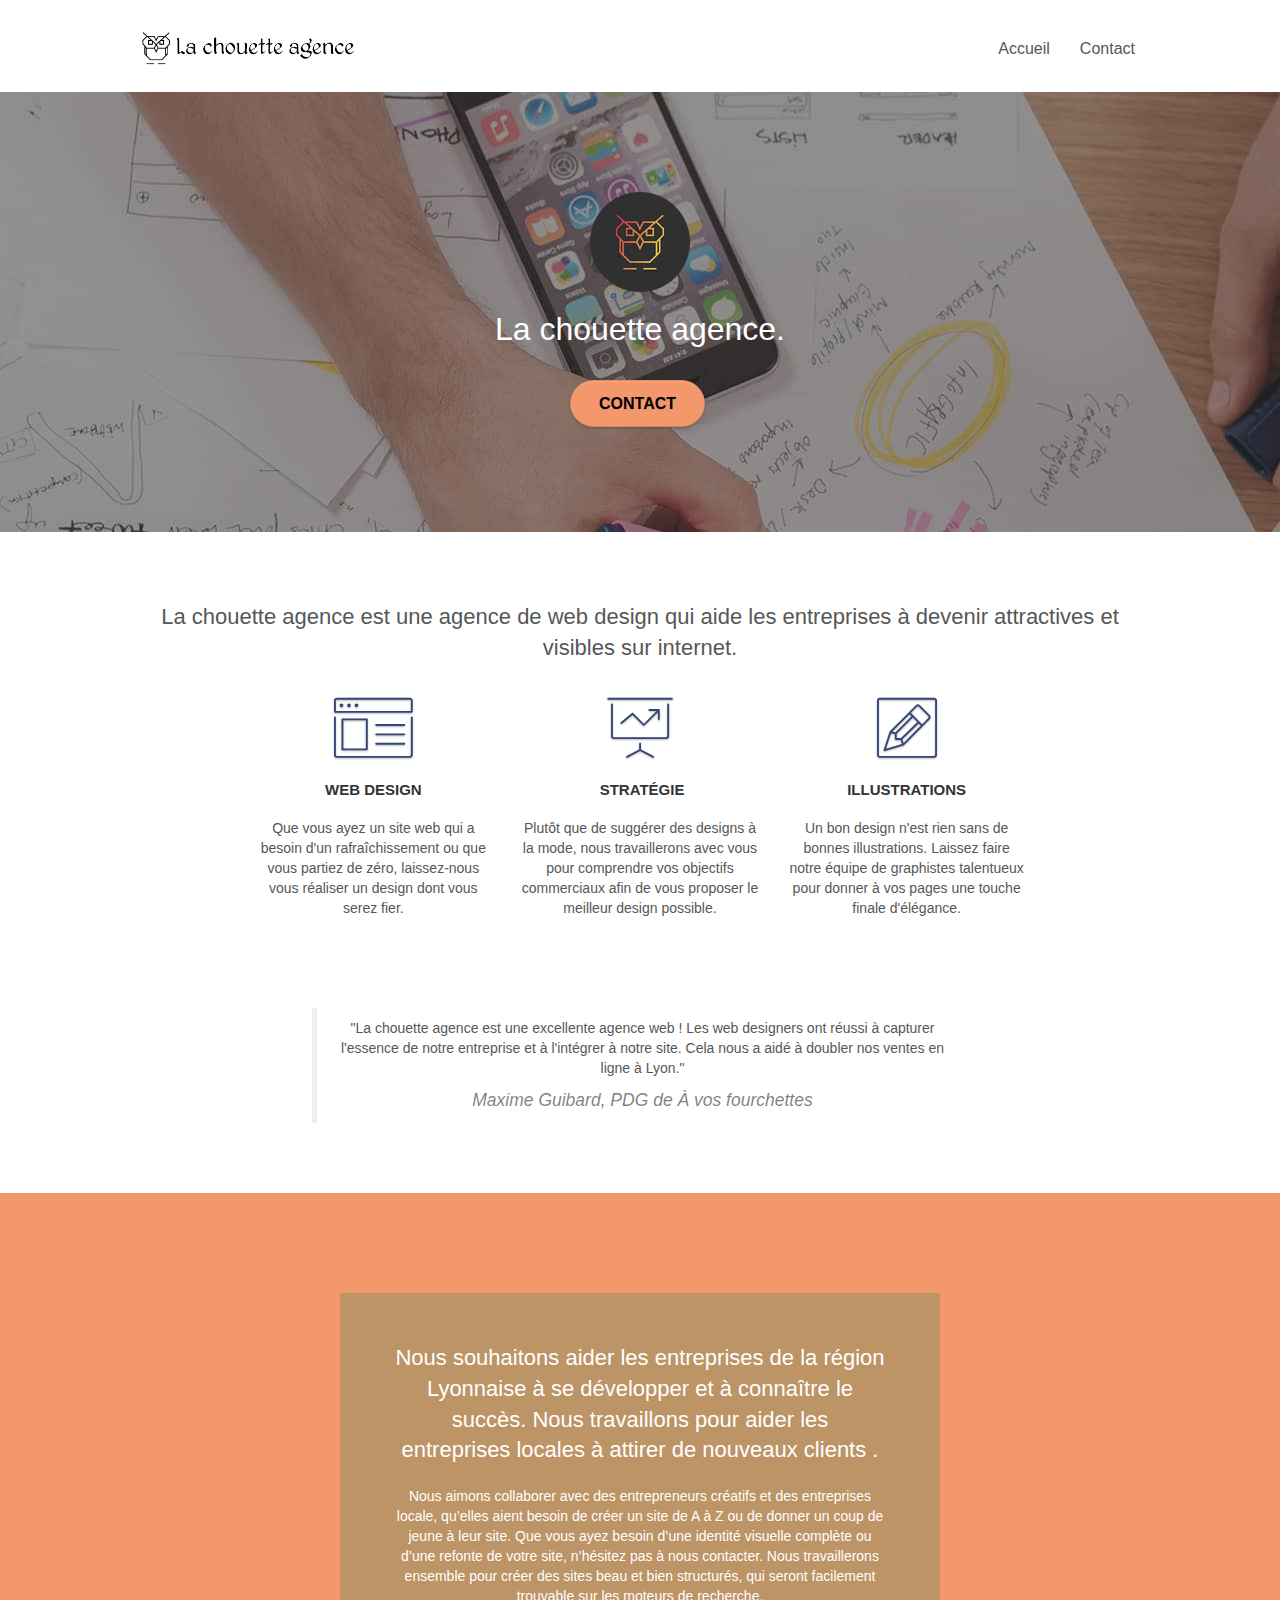
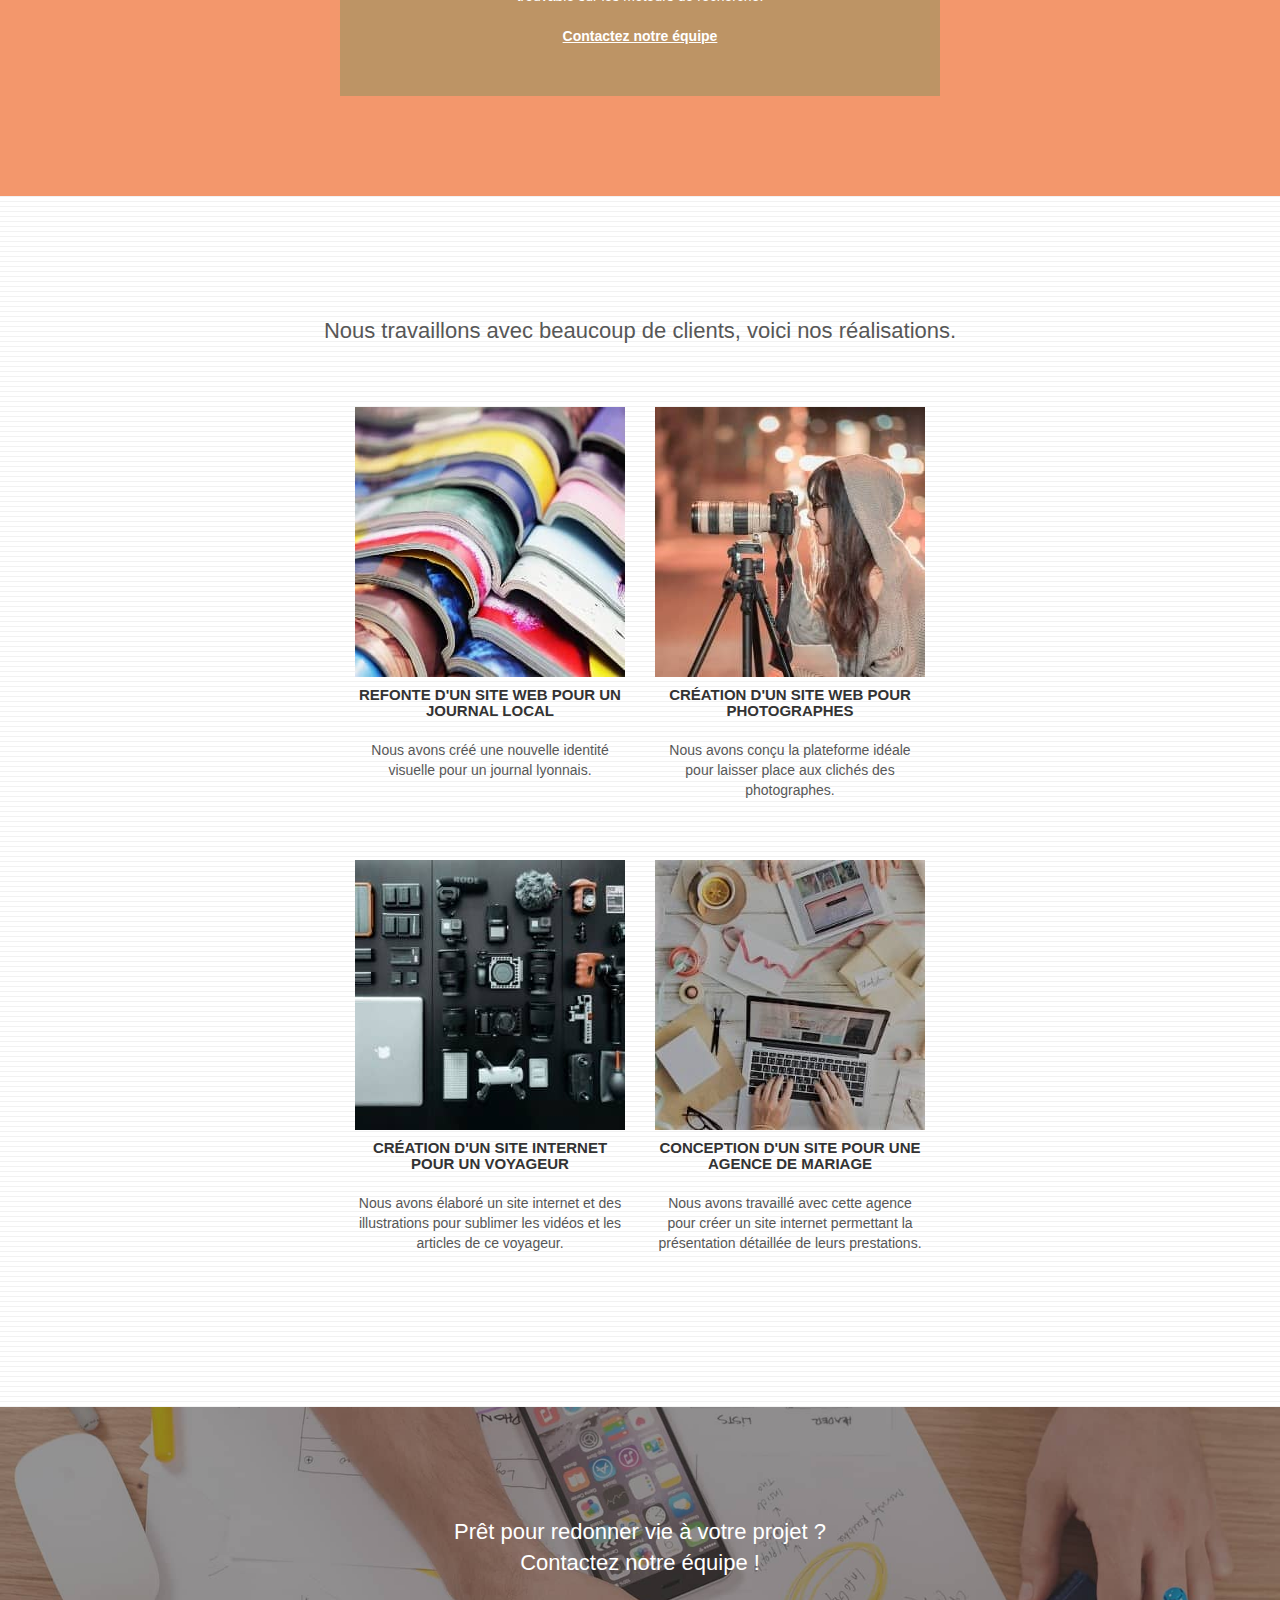
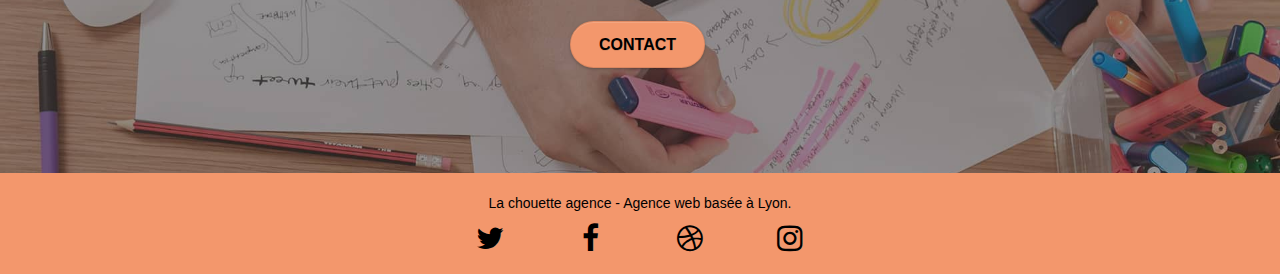
==== commit 7bec7be7: "correction des couleurs et de la partie footer" ====
--- a/index.html
+++ b/index.html
@@ -3,13 +3,12 @@
 	<head>
 		<meta charset="utf-8"> 
 		<meta name="robots" content="index, follow">
-		<meta name="keywords" content="seo, google, site web, site internet, agence design paris, agence design, agence design,agence design,agence design,agence design,agence design,agence design,agence design,agence design">
 		<meta name="description" content="La chouette agence, est une agence de web design qui aide les entreprises de la régions Lyonnaise à devenir attractive et visible sur internet.">
 		<meta name="viewport" content="width=device-width, initial-scale=1.0, viewport-fit=cover">
 
 		<link rel="shortcut icon" type="image/png" href="favicon.jpg">
 		<link rel="stylesheet" type="text/css" href="./css/bootstrap.min.css">
-		<link rel="stylesheet" type="text/css" href="style.min.css">
+		<link rel="stylesheet" type="text/css" href="style.css">
 		<link rel="stylesheet" type="text/css" href="./css/font-awesome.min.css">
 		<link rel="stylesheet" type="text/css" href="./css/et-line.min.css">
 
@@ -82,7 +81,7 @@
 								Web design
 							</h3>
 							<p class="text-center ">
-								Que vous ayez un site web qui a besoin d&rsquo;un rafraîchissement ou que vous partiez de zéro, laissez-nous vous réaliser un design dont vous serez fier.
+								Que vous ayez un site web qui a besoin d'un rafraîchissement ou que vous partiez de zéro, laissez-nous vous réaliser un design dont vous serez fier.
 							</p>
 						</div>
 						<div class="col-sm-4">
--- a/style.css
+++ b/style.css
@@ -0,0 +1,1016 @@
+body {
+    margin: 0;
+    padding: 0;
+    background: #FFF;
+    overflow-x: hidden;
+    -webkit-font-smoothing: antialiased;
+    -moz-osx-font-smoothing: grayscale;
+}
+
+a,
+button {
+    transition: all .3s ease-in-out;
+    outline: none!important;
+}
+
+a:hover {
+    text-decoration: none;
+    cursor: pointer;
+}
+
+#page-loading-blocs-notifaction {
+    position: fixed;
+    top: 0;
+    bottom: 0;
+    width: 100%;
+    z-index: 100000;
+    background: #FFFFFF url("img/pageload-spinner.gif") no-repeat center center;
+}
+
+.bloc {
+    width: 100%;
+    clear: both;
+    background: 50% 50% no-repeat;
+    padding: 0 50px;
+    -webkit-background-size: cover;
+    -moz-background-size: cover;
+    -o-background-size: cover;
+    background-size: cover;
+    position: relative;
+}
+
+.bloc .container {
+    padding-left: 0;
+    padding-right: 0;
+}
+
+.bloc-lg {
+    padding: 100px 50px;
+}
+
+.bloc-md {
+    padding: 50px;
+}
+
+.bloc-sm {
+    padding: 20px 50px;
+}
+
+.bg-center,
+.bg-l-edge,
+.bg-r-edge,
+.bg-t-edge,
+.bg-b-edge,
+.bg-tl-edge,
+.bg-bl-edge,
+.bg-tr-edge,
+.bg-br-edge,
+.bg-repeat {
+    -webkit-background-size: auto!important;
+    -moz-background-size: auto!important;
+    -o-background-size: auto!important;
+    background-size: auto!important;
+}
+
+.bg-repeat {
+    background: repeat;
+}
+
+.bg-t-edge {
+    background: top no-repeat;
+}
+
+.bloc-bg-texture::before {
+    content: "";
+    background-size: 2px 2px;
+    position: absolute;
+    top: 0;
+    bottom: 0;
+    left: 0;
+    right: 0;
+}
+
+.texture-paper::before {
+    background-size: 280px 280px;
+}
+
+.b-parallax {
+    background-attachment: fixed;
+}
+
+.d-bloc {
+    color: rgba(255, 255, 255, .7);
+}
+
+.d-bloc button:hover {
+    color: rgba(255, 255, 255, .9);
+}
+
+.d-bloc .icon-round,
+.d-bloc .icon-square,
+.d-bloc .icon-rounded,
+.d-bloc .icon-semi-rounded-a,
+.d-bloc .icon-semi-rounded-b {
+    border-color: rgba(255, 255, 255, .9);
+}
+
+.d-bloc .divider-h span {
+    border-color: rgba(255, 255, 255, .2);
+}
+
+
+.d-bloc .a-btn:hover,
+.d-bloc .navbar a:hover,
+.d-bloc .navbar-brand:hover,
+.d-bloc a:hover .icon-sm,
+.d-bloc a:hover .icon-md,
+.d-bloc a:hover .icon-lg,
+.d-bloc a:hover .icon-xl,
+.d-bloc h1 a:hover,
+.d-bloc h2 a:hover,
+.d-bloc h3 a:hover,
+.d-bloc h4 a:hover,
+.d-bloc h5 a:hover,
+.d-bloc h6 a:hover,
+.d-bloc p a:hover {
+    color: rgba(255, 255, 255, 1);
+}
+
+.d-bloc .navbar-toggle .icon-bar {
+    background: rgba(255, 255, 255, 1);
+}
+
+.d-bloc .btn-wire,
+.d-bloc .btn-wire:hover {
+    color: rgba(255, 255, 255, 1);
+    border-color: rgba(255, 255, 255, 1);
+}
+
+.d-bloc .panel {
+    color: rgba(0, 0, 0, .5);
+}
+
+.d-bloc .panel button:hover {
+    color: rgba(0, 0, 0, .7);
+}
+
+.d-bloc .panel icon {
+    border-color: rgba(0, 0, 0, .7);
+}
+
+.d-bloc .panel .divider-h span {
+    border-color: rgba(0, 0, 0, .1);
+}
+
+.d-bloc .panel .a-btn {
+    color: rgba(0, 0, 0, .6);
+}
+
+.d-bloc .panel .a-btn:hover {
+    color: rgba(0, 0, 0, 1);
+}
+
+.d-bloc .panel .btn-wire,
+.d-bloc .panel .btn-wire:hover {
+    color: rgba(0, 0, 0, .7);
+    border-color: rgba(0, 0, 0, .3);
+}
+
+.d-bloc .panel,
+.l-bloc {
+    color: rgba(0, 0, 0, .5);
+}
+
+.d-bloc .panel button:hover,
+.l-bloc button:hover {
+    color: rgba(0, 0, 0, .7);
+}
+
+.l-bloc .icon-round,
+.l-bloc .icon-square,
+.l-bloc .icon-rounded,
+.l-bloc .icon-semi-rounded-a,
+.l-bloc .icon-semi-rounded-b {
+    border-color: rgba(0, 0, 0, .7);
+}
+
+.d-bloc .panel .divider-h span,
+.l-bloc .divider-h span {
+    border-color: rgba(0, 0, 0, .1);
+}
+
+.d-bloc .panel .a-btn,
+.l-bloc .a-btn,
+.l-bloc .navbar a,
+.l-bloc .navbar-brand,
+.l-bloc a .icon-sm,
+.l-bloc a .icon-md,
+.l-bloc a .icon-lg,
+.l-bloc a .icon-xl,
+.l-bloc h1 a,
+.l-bloc h2 a,
+.l-bloc h3 a,
+.l-bloc h4 a,
+.l-bloc h5 a,
+.l-bloc h6 a,
+.l-bloc p a {
+    color: #000;
+}
+
+.d-bloc .panel .a-btn:hover,
+.l-bloc .a-btn:hover,
+.l-bloc .navbar a:hover,
+.l-bloc .navbar-brand:hover,
+.l-bloc a:hover .icon-sm,
+.l-bloc a:hover .icon-md,
+.l-bloc a:hover .icon-lg,
+.l-bloc a:hover .icon-xl,
+.l-bloc h1 a:hover,
+.l-bloc h2 a:hover,
+.l-bloc h3 a:hover,
+.l-bloc h4 a:hover,
+.l-bloc h5 a:hover,
+.l-bloc h6 a:hover,
+.l-bloc p a:hover {
+    color: rgba(0, 0, 0, 1);
+}
+
+.l-bloc .navbar-toggle .icon-bar {
+    color: rgba(0, 0, 0, .6);
+}
+
+.d-bloc .panel .btn-wire,
+.d-bloc .panel .btn-wire:hover,
+.l-bloc .btn-wire,
+.l-bloc .btn-wire:hover {
+    color: rgba(0, 0, 0, .7);
+    border-color: rgba(0, 0, 0, .3);
+}
+
+.voffset {
+    margin-top: 30px;
+}
+
+.voffset-lg {
+    margin-top: 80px;
+}
+
+.row-no-gutters {
+    margin-right: 0;
+    margin-left: 0;
+}
+
+.row.row-no-gutters > [class^="col-"],
+.row.row-no-gutters > [class*=" col-"] {
+    padding-right: 0;
+    padding-left: 0;
+}
+
+#bloc-1-hero h1 {
+    font-size: 32px;
+}
+
+.navbar {
+    margin-bottom: 0;
+    z-index: 1;
+}
+
+.navbar-brand {
+    height: auto;
+    padding: 3px 15px;
+    font-size: 25px;
+    font-weight: normal;
+    font-weight: 600;
+    line-height: 44px;
+}
+
+.navbar-brand img {
+    max-height: 200px;
+    margin: 0 5px 0 0;
+    display: inline;
+}
+
+.navbar-brand img[src$=svg] {
+    min-width: 100px;
+}
+
+.nav-center .navbar-brand img {
+    margin: 0;
+}
+
+.navbar .nav {
+    padding-top: 2px;
+    margin-right: -16px;
+    float: right;
+    z-index: 1;
+}
+
+.nav > li {
+    float: left;
+    margin-top: 4px;
+    font-size: 16px;
+}
+
+.navbar-nav .open .dropdown-menu > li > a {
+    text-align: inherit;
+}
+
+.nav > li a:hover,
+.nav > li a:focus {
+    background: transparent;
+}
+
+.navbar-toggle {
+    margin: 10px 10px 0 0;
+    border: 0px;
+}
+
+.navbar-toggle:hover {
+    background: transparent!important;
+}
+
+.navbar-toggle .icon-bar {
+    background-color: rgba(0, 0, 0, .5);
+    width: 26px;
+}
+
+.nav-invert .navbar .nav {
+    float: left;
+}
+
+.nav-invert .navbar-header,
+.nav-invert .navbar-brand {
+    float: right;
+    position: relative;
+    z-index: 2;
+}
+
+@media (min-width: 768px) {
+    .site-navigation {
+        position: absolute;
+        top: 50%;
+        right: 20px;
+        transform: translate(0, -50%);
+        -webkit-transform: translateY(-50%);
+    }
+    .nav > li .dropdown-menu a,
+    .nav > li .dropdown-menu a:hover {
+        color: #484848;
+    }
+    .nav-invert .site-navigation {
+        left: 0;
+        right: 0;
+    }
+    .nav-center {
+        text-align: center;
+    }
+    .nav-center .navbar-header {
+        width: 100%;
+    }
+    .nav-center .navbar-header,
+    .nav-center .navbar-brand,
+    .nav-center .nav > li {
+        float: none;
+        display: inline-block;
+    }
+    .nav-center .site-navigation {
+        position: relative;
+        width: 100%;
+        right: 0;
+        margin-right: 0px;
+        margin-top: 20px;
+    }
+    .nav-center.mini-nav .navbar-toggle {
+        float: none;
+        margin: 10px auto 0;
+    }
+}
+
+.nav > li > .dropdown a {
+    background: none!important;
+    display: block;
+    padding: 14px 15px;
+}
+
+nav .caret {
+    margin: 0 5px;
+}
+
+.dropdown-menu .dropdown-menu {
+    top: -8px;
+    left: 100%;
+}
+
+.dropdown-menu .dropmenu-flow-right {
+    top: 100%;
+    left: 0;
+    margin-left: -1px;
+    border-top-left-radius: 0;
+    border-top-right-radius: 0;
+}
+
+.dropdown-menu .dropdown span {
+    border: 4px solid black;
+    border-top-color: transparent;
+    border-right-color: transparent;
+    border-bottom-color: transparent;
+    margin: 6px -5px 0 0!important;
+    float: right;
+}
+
+.mg-md {
+    margin-top: 10px;
+    margin-bottom: 20px;
+}
+
+.mg-lg {
+    margin-top: 10px;
+    margin-bottom: 40px;
+}
+
+.btn {
+    margin: 0 5px 5px 0;
+}
+
+.btn.pull-right {
+    margin: 0 0 5px 5px;
+}
+
+.btn-d,
+.btn-d:hover,
+.btn-d:focus {
+    color: #FFF;
+    background: rgba(0, 0, 0, .3);
+}
+
+button {
+    outline: none!important;
+}
+
+.btn-rd {
+    border-radius: 40px;
+}
+
+.btn-clean {
+    border: 1px solid rgba(0, 0, 0, .08);
+    border-bottom-color: rgba(0, 0, 0, .1);
+    text-shadow: 0 1px 0 rgba(0, 0, 1, .1);
+    box-shadow: 0 1px 3px rgba(0, 0, 1, .25), inset 0 1px 0 0 rgba(255, 255, 255, .15);
+}
+
+.icon-md {
+    font-size: 30px!important;
+}
+
+.icon-lg {
+    font-size: 60px!important;
+}
+
+.sm-shadow {
+    text-shadow: 0 1px 2px rgba(0, 0, 0, .3);
+}
+
+.panel-sq,
+.panel-sq .panel-heading,
+.panel-sq .panel-footer {
+    border-radius: 0;
+}
+
+.panel-rd {
+    border-radius: 30px;
+}
+
+.panel-rd .panel-heading {
+    border-radius: 29px 29px 0 0;
+}
+
+.panel-rd .panel-footer {
+    border-radius: 0 0 29px 29px;
+}
+
+.form-control {
+    border-color: rgba(0, 0, 0, .1);
+    box-shadow: none;
+}
+
+.scrollToTop {
+    width: 40px;
+    height: 40px;
+    position: fixed;
+    bottom: 20px;
+    right: 20px;
+    opacity: 0;
+    z-index: 500;
+    transition: all .3s ease-in-out;
+}
+
+.scrollToTop span {
+    margin-top: 6px;
+}
+
+.showScrollTop {
+    font-size: 14px;
+    opacity: 1;
+}
+
+a[data-lightbox] {
+    position: relative;
+    display: block;
+    text-align: center;
+}
+
+a[data-lightbox]:hover::before {
+    content: "+";
+    font-family: "HelveticaNeue-Light", "Helvetica Neue Light", "Helvetica Neue", Helvetica, Arial;
+    font-size: 32px;
+    width: 50px;
+    height: 50px;
+    margin-left: -25px;
+    border-radius: 50%;
+    background: rgba(0, 0, 0, .6);
+    color: #FFF;
+    font-weight: 100;
+    z-index: 1;
+    position: absolute;
+    top: 50%;
+    transform: translateY(-50%);
+    -webkit-transform: translateY(-50%);
+}
+
+a[data-lightbox]:hover img {
+    opacity: 0.6;
+    -webkit-animation-fill-mode: none;
+    animation-fill-mode: none;
+}
+
+#lightbox-modal {
+    display: flex;
+    align-items: center;
+}
+
+#lightbox-modal .modal-dialog {
+    width: 90%;
+    max-width: 900px;
+    margin: 0 auto 0;
+}
+
+#lightbox-modal .modal-dialog img {
+    max-height: 90vh;
+    margin: 0 auto;
+}
+
+.lightbox-caption {
+    padding: 20px;
+    color: #FFF;
+    background: rgba(0, 0, 0, .5);
+    position: absolute;
+    left: 15px;
+    right: 15px;
+    bottom: 5px;
+}
+
+.close-lightbox {
+    color: #FFF;
+    font-size: 30px;
+    position: absolute;
+    top: 20px;
+    right: 20px;
+    z-index: 20;
+    background: rgba(0, 0, 0, .5);
+    border: none;
+    line-height: 30px;
+    padding: 0 9px 5px;
+    opacity: 0.3;
+}
+
+.close-lightbox:hover,
+.next-lightbox:hover,
+.prev-lightbox:hover {
+    opacity: 1.0;
+    color: #FFF;
+}
+
+.next-lightbox,
+.prev-lightbox {
+    font-size: 20px;
+    color: rgba(255, 255, 255, .9);
+    background: rgba(0, 0, 0, .5);
+    transition: all .2s ease-in-out;
+    position: absolute;
+    top: 45%;
+    z-index: 1;
+    opacity: 0.4;
+}
+
+.next-lightbox {
+    padding: 6px 8px 1px 13px;
+    right: 25px;
+}
+
+.prev-lightbox {
+    padding: 6px 13px 1px 10px;
+    left: 25px;
+}
+
+.snapshot-lb .modal-body {
+    padding-bottom: 45px;
+}
+
+.snapshot-lb .lightbox-caption {
+    padding: 0;
+    color: rgba(0, 0, 0, .5);
+    background: none;
+}
+
+h1,
+h2,
+h3,
+h4,
+h5,
+h6,
+label,
+.btn,p,
+a {
+    font-family: "helvetica";
+    font-weight: 400;
+    color: #575757!important;
+}
+
+.container {
+    max-width: 1000px;
+}
+
+.hero-bloc-text {
+    font-size: 38px;
+}
+
+.hero-bloc-text-sub {
+    font-size: 36px;
+}
+
+.statement-bloc-text {
+    line-height: 26px;
+    font-style: italic;
+    font-size: 20px;
+    text-align: center;
+    font-weight: lighter;
+    max-width: 520px;
+    margin: auto auto auto auto;
+}
+
+p {
+    font-size: 14px;
+}
+
+.tight-width-whitespace {
+    max-width: 600px;
+    margin: auto auto auto auto;
+}
+
+.h1 {
+    font-size: 20px;
+    font-family: "Open Sans";
+}
+
+.cta-hero {
+    margin-top: 22px;
+    color: #FFFFFF!important;
+    text-transform: uppercase;
+    padding: 12px 28px 12px 28px;
+    font-size: 16px;
+    font-weight: 700;
+}
+
+.social {
+    max-width: 400px;
+    margin: auto auto auto auto;
+    color: #000;
+}
+
+h2 {
+    font-size: 22px;
+    line-height: 1.4em;
+}
+
+h3 {
+    font-size: 15px;
+    text-transform: uppercase;
+    font-weight: 700;
+    color: #333333!important;
+}
+
+.med-width-whitespace {
+    max-width: 800px;
+    margin: auto auto auto auto;
+    box-shadow: 0px 0px 0px #000000;
+}
+
+h1 {
+    color: white!important;
+}
+
+h4 {
+    color: #333333!important;
+}
+
+.icons {
+    margin-bottom: 14px;
+    margin-top: 24px;
+}
+.black {
+    color: #000!important;
+}
+.white {
+    color: #fff!important;
+}
+
+.portfolio-thumb {
+    margin: auto;
+}
+
+.portfolio-row {
+    margin-bottom: 44px;
+    margin-top: 50px;
+}
+
+.avatar {
+    box-shadow: 0px 4px 9px rgba(0, 0, 0, 0.3);
+}
+
+.black-background {
+    background-color: rgba(165, 147, 99, 0.7);
+    padding: 40px 40px 40px 40px;
+}
+
+.bold-link {
+    font-weight: 900;
+    text-decoration: underline!important;
+}
+
+.bgc-white {
+    background-color: #FFFFFF;
+}
+
+.bgc-dark-slate-blue {
+    background-color: #364577;
+}
+
+.bgc-atomic-tangerine {
+    background-color:#f3976c;
+}
+
+.tc-black {
+    color:black!important;
+}
+
+.btn-atomic-tangerine {
+    background: #F3976C;
+    color:black!important;
+}
+
+.btn-atomic-tangerine:hover {
+    background: #c27956!important;
+    color: #FFFFFF!important;
+}
+
+.ltc-white {
+    color: #FFFFFF!important;
+}
+.tc-white {
+    color: #fff!important;
+}
+.ltc-white:hover {
+    color: #cccccc!important;
+}
+
+.ltc-atomic-tangerine {
+    color: #F3976C!important;
+}
+
+.ltc-atomic-tangerine:hover {
+    color: #c27956!important;
+}
+
+.icon-dark-slate-blue {
+    color: #364577!important;
+    border-color: #364577!important;
+}
+
+.bg-lines-h2-bg {
+    background-image: url("img/lines-h2-bg.png");
+}
+
+.bg-banniere {
+    background-image: url("img/la-chouette-agence-banniere.jpg");
+}
+
+.bg-presentation {
+    background-image: url("img/image-de-presentation.bmp");
+}
+
+@media (max-width: 1024px) {
+    .bloc {
+        padding-left: 20px;
+        padding-right: 20px;
+    }
+    .bloc.full-width-bloc,
+    .bloc-tile-2.full-width-bloc .container,
+    .bloc-tile-3.full-width-bloc .container,
+    .bloc-tile-4.full-width-bloc .container {
+        padding-left: 0;
+        padding-right: 0;
+    }
+}
+
+@media (max-width: 992px) and (min-width: 768px) {
+    .navbar .nav {
+        max-width: 80%
+    }
+    .nav-center.navbar .nav {
+        max-width: 100%
+    }
+}
+
+@media only screen and (min-width: 768px) and (max-width: 1024px) and (orientation: landscape) {
+    .b-parallax {
+        background-attachment: scroll;
+    }
+}
+
+@media only screen and (min-width: 1024px) and (max-width: 1366px) and (-webkit-min-device-pixel-ratio: 1.5) {
+    .b-parallax {
+        background-attachment: scroll;
+    }
+}
+
+@media (max-width: 991px) {
+    .container {
+        width: 100%;
+    }
+    .b-parallax {
+        background-attachment: scroll;
+    }
+    .page-container,
+    #hero-bloc {
+        overflow-x: hidden;
+        position: relative;
+    }
+    .bloc-group,
+    .bloc-group .bloc {
+        display: block;
+        width: 100%;
+    }
+   
+}
+
+@media (max-width: 767px) {
+    .page-container {
+        overflow-x: hidden;
+        position: relative;
+    }
+    h1,
+    h2,
+    h3,
+    h4,
+    h5,
+    h6,
+    p,
+    #disqus_thread {
+        padding-left: 10px!important;
+        padding-right: 10px!important;
+    }
+    .b-parallax {
+        background-attachment: scroll;
+    }
+    .navbar .nav {
+        padding-top: 0;
+        border-top: 1px solid rgba(0, 0, 0, .2);
+        float: none!important;
+    }
+    .navbar.row {
+        margin-left: 0;
+        margin-right: 0;
+    }
+    .site-navigation {
+        position: inherit;
+        transform: none;
+        -webkit-transform: none;
+        -ms-transform: none;
+    }
+    .nav > li {
+        margin-top: 0;
+        border-bottom: 1px solid rgba(0, 0, 0, .1);
+        background: rgba(0, 0, 0, .05);
+        text-align: left;
+        padding-left: 15px;
+        width: 100%;
+    }
+    .nav > li:hover {
+        background: rgba(0, 0, 0, .08);
+    }
+    .dropdown .dropdown a .caret {
+        float: none;
+        margin: 5px 0 0 10px!important;
+        border: 4px solid black;
+        border-bottom-color: transparent;
+        border-right-color: transparent;
+        border-left-color: transparent;
+    }
+    #hero-bloc .navbar .nav {
+        background: rgba(0, 0, 0, .8);
+    }
+    #hero-bloc .navbar .nav a {
+        color: rgba(255, 255, 255, .6);
+    }
+    .hero {
+        padding: 50px 0;
+    }
+    .hero-nav {
+        left: -1px;
+        right: -1px;
+    }
+    .navbar-collapse {
+        padding: 0;
+        overflow-x: hidden;
+        -webkit-box-shadow: none;
+        box-shadow: none;
+    }
+    .navbar-brand img {
+        max-height: 40px;
+        width: auto;
+    }
+    .nav-invert .navbar-header {
+        float: none;
+        width: 100%;
+    }
+    .nav-invert .navbar-toggle {
+        float: left;
+        margin-left: 10px;
+    }
+    .bloc {
+        padding-left: 0;
+        padding-right: 0;
+    }
+    .bloc-xxl,
+    .bloc-xl,
+    .bloc-lg {
+        padding: 40px 0;
+    }
+    .bloc-sm,
+    .bloc-md {
+        padding-left: 0;
+        padding-right: 0;
+    }
+    .bloc-tile-2 .container,
+    .bloc-tile-3 .container,
+    .bloc-tile-4 .container,
+    .bloc-fill-screen .fill-bloc-top-edge,
+    .bloc-fill-screen .fill-bloc-bottom-edge {
+        padding-left: 0;
+        padding-right: 0;
+    }
+    .a-block {
+        padding: 0 10px;
+    }
+    .btn-dwn {
+        display: none;
+    }
+    .voffset {
+        margin-top: 5px;
+    }
+    .voffset-md {
+        margin-top: 20px;
+    }
+    .voffset-lg {
+        margin-top: 30px;
+    }
+    form {
+        padding: 5px;
+    }
+    .close-lightbox {
+        display: inline-block;
+    }
+    .blocsapp-device-iphone5 {
+        background-size: 216px 425px;
+        padding-top: 60px;
+        width: 216px;
+        height: 425px;
+    }
+    .blocsapp-device-iphone5 img {
+        width: 180px;
+        height: 320px;
+    }
+}
+
+@media (max-width: 400px) {
+    .bloc {
+        padding-left: 0;
+        padding-right: 0;
+    }
+}
+
+@media (max-width: 767px) {
+    .bloc-mob-center-text {
+        text-align: center;
+    }
+}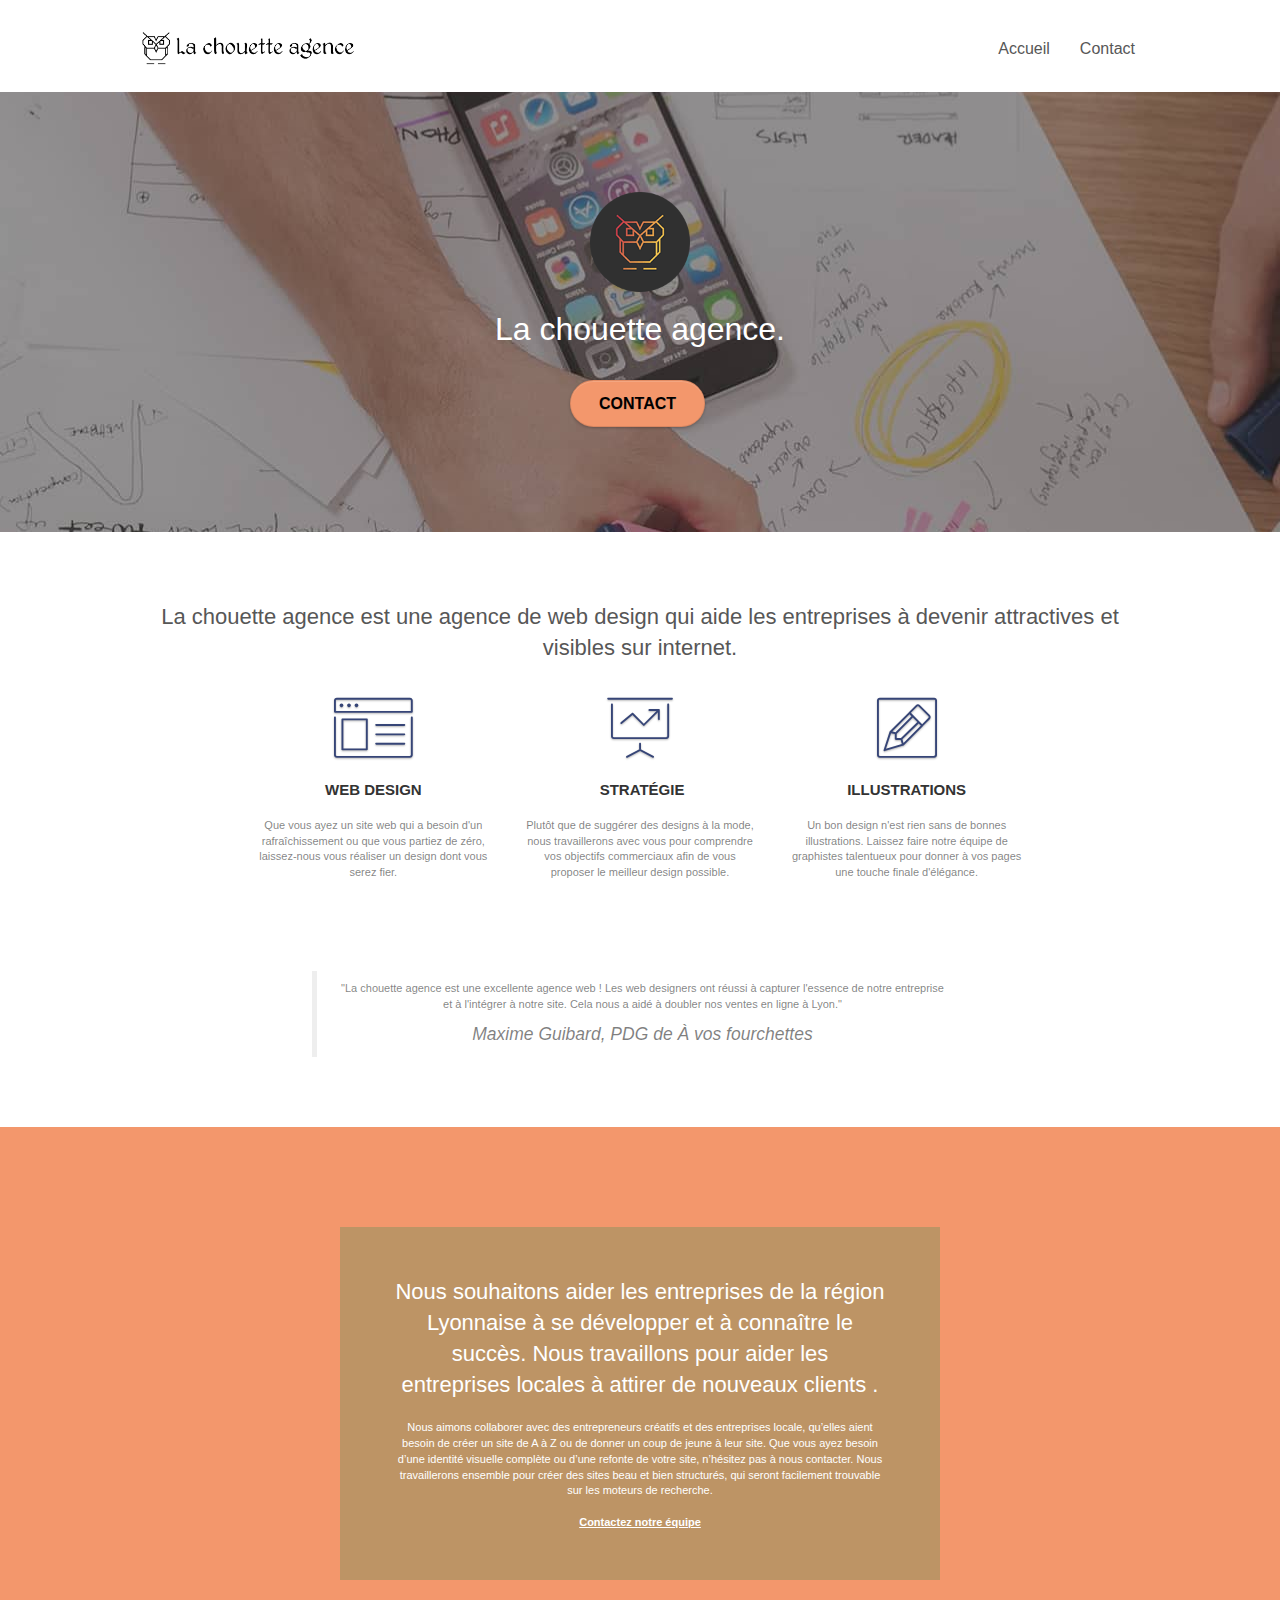
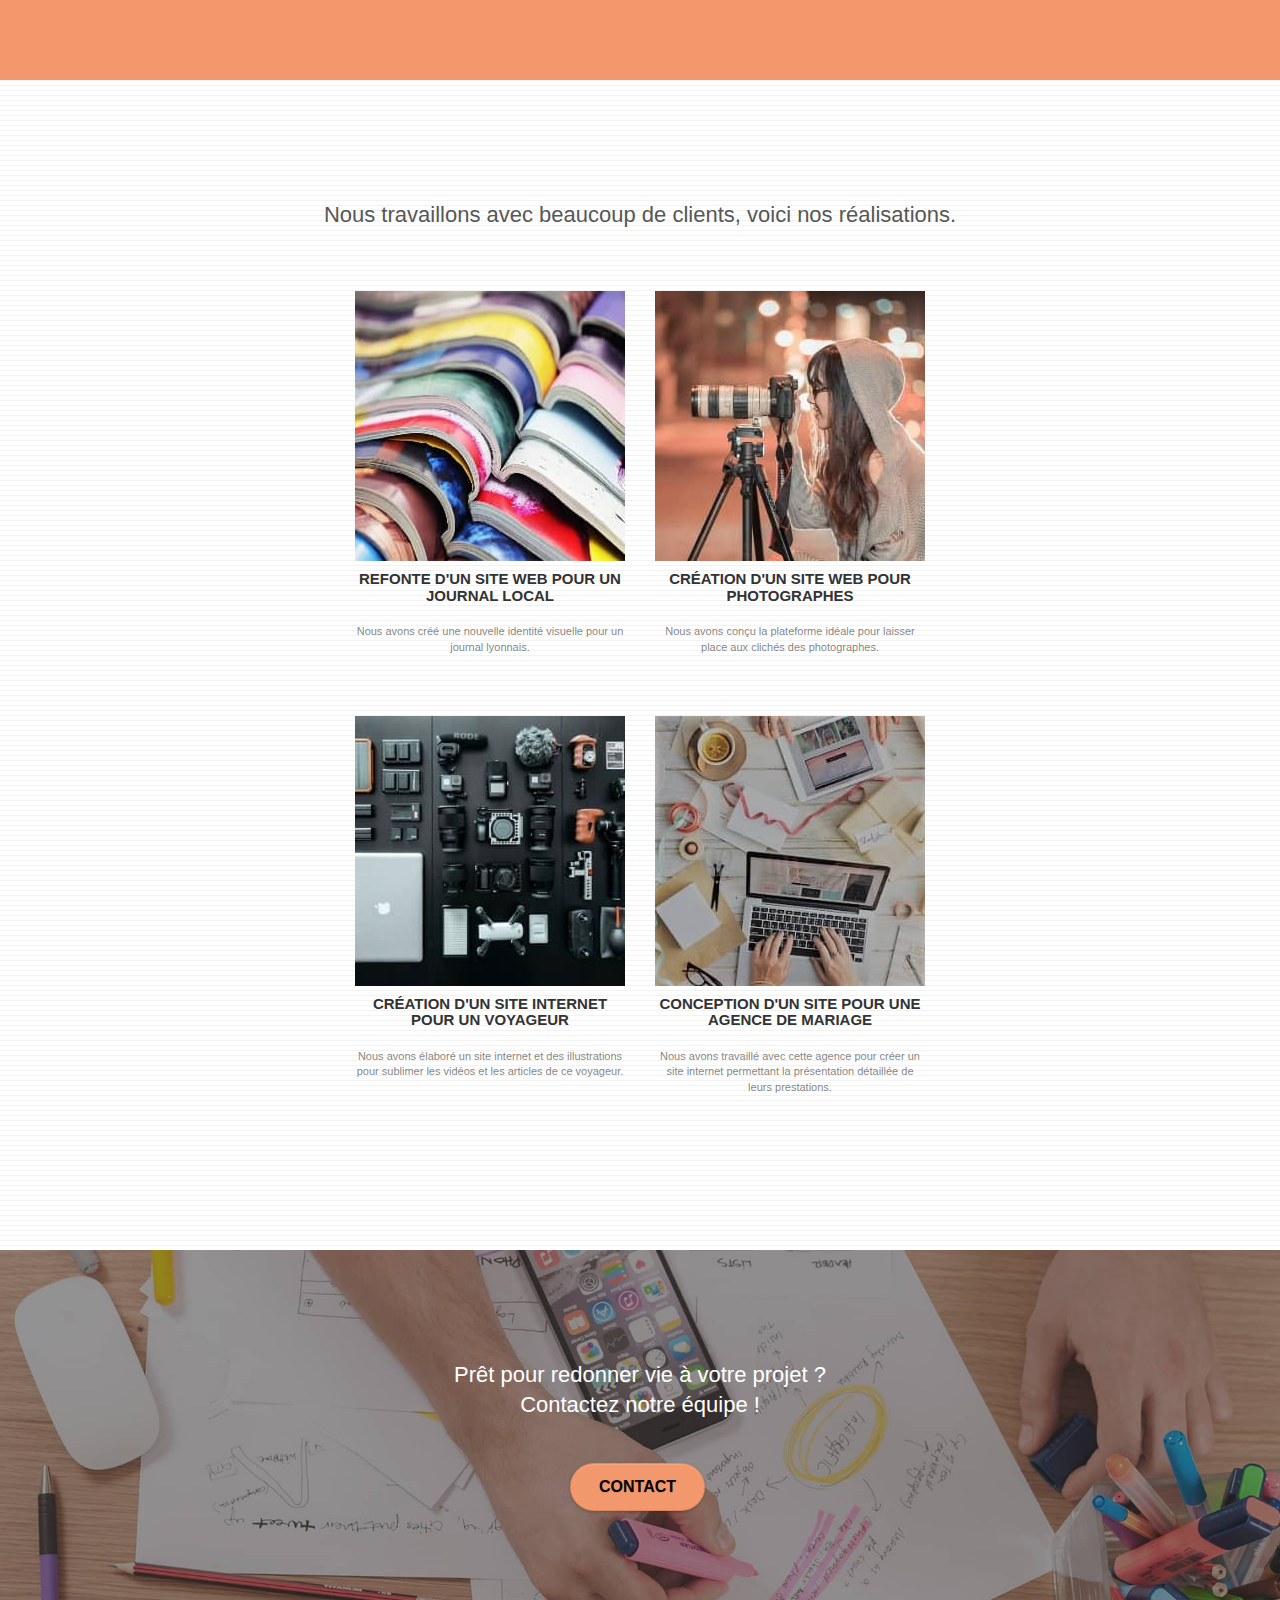
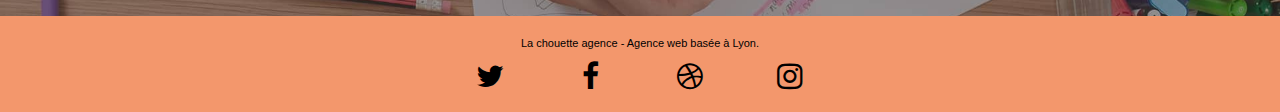
==== commit 690529b6: "renvoi de style.min.css" ====
--- a/index.html
+++ b/index.html
@@ -8,7 +8,7 @@
 
 		<link rel="shortcut icon" type="image/png" href="favicon.jpg">
 		<link rel="stylesheet" type="text/css" href="./css/bootstrap.min.css">
-		<link rel="stylesheet" type="text/css" href="style.css">
+		<link rel="stylesheet" type="text/css" href="style.min.css">
 		<link rel="stylesheet" type="text/css" href="./css/font-awesome.min.css">
 		<link rel="stylesheet" type="text/css" href="./css/et-line.min.css">
 
@@ -151,44 +151,52 @@
 						</div>
 					</div>
 					<div class="row tight-width-whitespace portfolio-row">
-						<div class="col-sm-6">
+						<figure class="col-sm-6">
 							<a href="#" data-lightbox="img/journal_local.jpg" data-gallery-id="gallery-1" data-caption="Refonte d'un site web pour un journal local" data-frame="snapshot-lb"><img src="img/journal_local.jpg" alt="paris web design logo agence web meilleure agence et refonte site web journal" class="img-responsive portfolio-thumb" /></a>
-							<h3 class="mg-md text-center">
-								Refonte d'un site web pour un journal local
-							</h3>
-							<p class="text-center">
-								Nous avons créé une nouvelle identité visuelle pour un journal lyonnais.
-							</p>
-						</div>
-						<div class="col-sm-6">
+							<figcaption>	
+								<h3 class="mg-md text-center">
+									Refonte d'un site web pour un journal local
+								</h3>
+								<p class="text-center">
+									Nous avons créé une nouvelle identité visuelle pour un journal lyonnais.
+								</p>
+							</figcaption>	
+						</figure>
+						<figure class="col-sm-6">
 							<a href="#" data-lightbox="img/photographe.jpg" data-gallery-id="gallery-1" data-caption="Création d'un site web pour photographes" data-frame="snapshot-lb"><img src="img/photographe.jpg" class="img-responsive portfolio-thumb" alt="paris web design logo agence web meilleure agence, Création d'un site web pour photographes" /></a>
-							<h3 class="mg-md text-center">
-								Création d'un site web pour photographes
-							</h3>
-							<p class="text-center">
-								Nous avons conçu la plateforme idéale pour laisser place aux clichés des photographes.
-							</p>
-						</div>
+							<figcaption>
+								<h3 class="mg-md text-center">
+									Création d'un site web pour photographes
+								</h3>
+								<p class="text-center">
+									Nous avons conçu la plateforme idéale pour laisser place aux clichés des photographes.
+								</p>
+							</figcaption>
+						</figure>
 					</div>
 					<div class="row tight-width-whitespace portfolio-row">
-						<div class="col-sm-6">
+						<figure class="col-sm-6">
 							<a href="#" data-lightbox="img/site_voyageur.jpg" data-gallery-id="gallery-1" data-caption="Création d'un site internet pour un voyageur" data-frame="snapshot-lb"><img src="img/site_voyageur.jpg" class="img-responsive portfolio-thumb" alt="paris web design logo agence web meilleure agence, Création d'un site web pour voyageur"/></a>
-							<h3 class="mg-md text-center">
-								Création d'un site internet pour un voyageur
-							</h3>
-							<p class="text-center">
-								Nous avons élaboré un site internet et des illustrations pour sublimer les vidéos et les articles de ce voyageur.
-							</p>
-						</div>
-						<div class="col-sm-6">
+							<figcaption>
+								<h3 class="mg-md text-center">
+									Création d'un site internet pour un voyageur
+								</h3>
+								<p class="text-center">
+									Nous avons élaboré un site internet et des illustrations pour sublimer les vidéos et les articles de ce voyageur.
+								</p>
+							</figcaption>
+						</figure>
+						<figure class="col-sm-6">
 							<a href="#" data-lightbox="img/agence_de_mariage.jpg" data-gallery-id="gallery-1" data-caption="Conception d'un site pour une agence de mariage" data-frame="snapshot-lb"><img src="img/agence_de_mariage.jpg" class="img-responsive portfolio-thumb" alt="paris web design logo agence web meilleure agence, Création d'un site web pour agence de mariage" /></a>
-							<h3 class="mg-md text-center">
-								Conception d'un site pour une agence de mariage
-							</h3>
-							<p class="text-center">
-								Nous avons travaillé avec cette agence pour créer un site internet permettant la présentation détaillée de leurs prestations.
-							</p>
-						</div>
+							<figcaption>
+								<h3 class="mg-md text-center">
+									Conception d'un site pour une agence de mariage
+								</h3>
+								<p class="text-center">
+									Nous avons travaillé avec cette agence pour créer un site internet permettant la présentation détaillée de leurs prestations.
+								</p>
+							</figcaption>
+						</figure>
 					</div>
 				</div>
 			</section>
--- a/style.min.css
+++ b/style.min.css
@@ -0,0 +1 @@
+body{margin:0;padding:0;background:#FFF;overflow-x:hidden;-webkit-font-smoothing:antialiased;-moz-osx-font-smoothing:grayscale}a,button{transition:all .3s ease-in-out;outline:none!important}a:hover{text-decoration:none;cursor:pointer}#page-loading-blocs-notifaction{position:fixed;top:0;bottom:0;width:100%;z-index:100000;background:#FFF url(img/pageload-spinner.gif) no-repeat center center}.bloc{width:100%;clear:both;background:50% 50% no-repeat;padding:0 50px;-webkit-background-size:cover;-moz-background-size:cover;-o-background-size:cover;background-size:cover;position:relative}.bloc .container{padding-left:0;padding-right:0}.bloc-lg{padding:100px 50px}.bloc-md{padding:50px}.bloc-sm{padding:20px 50px}.bg-center,.bg-l-edge,.bg-r-edge,.bg-t-edge,.bg-b-edge,.bg-tl-edge,.bg-bl-edge,.bg-tr-edge,.bg-br-edge,.bg-repeat{-webkit-background-size:auto!important;-moz-background-size:auto!important;-o-background-size:auto!important;background-size:auto!important}.bg-repeat{background:repeat}.bg-t-edge{background:top no-repeat}.bloc-bg-texture::before{content:"";background-size:2px 2px;position:absolute;top:0;bottom:0;left:0;right:0}.texture-paper::before{background-size:280px 280px}.b-parallax{background-attachment:fixed}.d-bloc{color:rgba(255,255,255,.7)}.d-bloc button:hover{color:rgba(255,255,255,.9)}.d-bloc .icon-round,.d-bloc .icon-square,.d-bloc .icon-rounded,.d-bloc .icon-semi-rounded-a,.d-bloc .icon-semi-rounded-b{border-color:rgba(255,255,255,.9)}.d-bloc .divider-h span{border-color:rgba(255,255,255,.2)}.d-bloc .a-btn:hover,.d-bloc .navbar a:hover,.d-bloc .navbar-brand:hover,.d-bloc a:hover .icon-sm,.d-bloc a:hover .icon-md,.d-bloc a:hover .icon-lg,.d-bloc a:hover .icon-xl,.d-bloc h1 a:hover,.d-bloc h2 a:hover,.d-bloc h3 a:hover,.d-bloc h4 a:hover,.d-bloc h5 a:hover,.d-bloc h6 a:hover,.d-bloc p a:hover{color:rgba(255,255,255,1)}.d-bloc .navbar-toggle .icon-bar{background:rgba(255,255,255,1)}.d-bloc .btn-wire,.d-bloc .btn-wire:hover{color:rgba(255,255,255,1);border-color:rgba(255,255,255,1)}.d-bloc .panel{color:rgba(0,0,0,.5)}.d-bloc .panel button:hover{color:rgba(0,0,0,.7)}.d-bloc .panel icon{border-color:rgba(0,0,0,.7)}.d-bloc .panel .divider-h span{border-color:rgba(0,0,0,.1)}.d-bloc .panel .a-btn{color:rgba(0,0,0,.6)}.d-bloc .panel .a-btn:hover{color:rgba(0,0,0,1)}.d-bloc .panel .btn-wire,.d-bloc .panel .btn-wire:hover{color:rgba(0,0,0,.7);border-color:rgba(0,0,0,.3)}.d-bloc .panel,.l-bloc{color:rgba(0,0,0,.5)}.d-bloc .panel button:hover,.l-bloc button:hover{color:rgba(0,0,0,.7)}.l-bloc .icon-round,.l-bloc .icon-square,.l-bloc .icon-rounded,.l-bloc .icon-semi-rounded-a,.l-bloc .icon-semi-rounded-b{border-color:rgba(0,0,0,.7)}.d-bloc .panel .divider-h span,.l-bloc .divider-h span{border-color:rgba(0,0,0,.1)}.d-bloc .panel .a-btn,.l-bloc .a-btn,.l-bloc .navbar a,.l-bloc .navbar-brand,.l-bloc a .icon-sm,.l-bloc a .icon-md,.l-bloc a .icon-lg,.l-bloc a .icon-xl,.l-bloc h1 a,.l-bloc h2 a,.l-bloc h3 a,.l-bloc h4 a,.l-bloc h5 a,.l-bloc h6 a,.l-bloc p a{color:#000}.d-bloc .panel .a-btn:hover,.l-bloc .a-btn:hover,.l-bloc .navbar a:hover,.l-bloc .navbar-brand:hover,.l-bloc a:hover .icon-sm,.l-bloc a:hover .icon-md,.l-bloc a:hover .icon-lg,.l-bloc a:hover .icon-xl,.l-bloc h1 a:hover,.l-bloc h2 a:hover,.l-bloc h3 a:hover,.l-bloc h4 a:hover,.l-bloc h5 a:hover,.l-bloc h6 a:hover,.l-bloc p a:hover{color:rgba(0,0,0,1)}.l-bloc .navbar-toggle .icon-bar{color:rgba(0,0,0,.6)}.d-bloc .panel .btn-wire,.d-bloc .panel .btn-wire:hover,.l-bloc .btn-wire,.l-bloc .btn-wire:hover{color:rgba(0,0,0,.7);border-color:rgba(0,0,0,.3)}.voffset{margin-top:30px}.voffset-lg{margin-top:80px}.row-no-gutters{margin-right:0;margin-left:0}.row.row-no-gutters>[class^="col-"],.row.row-no-gutters>[class*=" col-"]{padding-right:0;padding-left:0}#bloc-1-hero h1{font-size:32px}.navbar{margin-bottom:0;z-index:1}.navbar-brand{height:auto;padding:3px 15px;font-size:25px;font-weight:400;font-weight:600;line-height:44px}.navbar-brand img{max-height:200px;margin:0 5px 0 0;display:inline}.navbar-brand img[src$=svg]{min-width:100px}.nav-center .navbar-brand img{margin:0}.navbar .nav{padding-top:2px;margin-right:-16px;float:right;z-index:1}.nav>li{float:left;margin-top:4px;font-size:16px}.navbar-nav .open .dropdown-menu>li>a{text-align:inherit}.nav>li a:hover,.nav>li a:focus{background:transparent}.navbar-toggle{margin:10px 10px 0 0;border:0}.navbar-toggle:hover{background:transparent!important}.navbar-toggle .icon-bar{background-color:rgba(0,0,0,.5);width:26px}.nav-invert .navbar .nav{float:left}.nav-invert .navbar-header,.nav-invert .navbar-brand{float:right;position:relative;z-index:2}@media (min-width:768px){.site-navigation{position:absolute;top:50%;right:20px;transform:translate(0,-50%);-webkit-transform:translateY(-50%)}.nav>li .dropdown-menu a,.nav>li .dropdown-menu a:hover{color:#484848}.nav-invert .site-navigation{left:0;right:0}.nav-center{text-align:center}.nav-center .navbar-header{width:100%}.nav-center .navbar-header,.nav-center .navbar-brand,.nav-center .nav>li{float:none;display:inline-block}.nav-center .site-navigation{position:relative;width:100%;right:0;margin-right:0;margin-top:20px}.nav-center.mini-nav .navbar-toggle{float:none;margin:10px auto 0}}.nav>li>.dropdown a{background:none!important;display:block;padding:14px 15px}nav .caret{margin:0 5px}.dropdown-menu .dropdown-menu{top:-8px;left:100%}.dropdown-menu .dropmenu-flow-right{top:100%;left:0;margin-left:-1px;border-top-left-radius:0;border-top-right-radius:0}.dropdown-menu .dropdown span{border:4px solid #000;border-top-color:transparent;border-right-color:transparent;border-bottom-color:transparent;margin:6px -5px 0 0!important;float:right}.mg-md{margin-top:10px;margin-bottom:20px}.mg-lg{margin-top:10px;margin-bottom:40px}.btn{margin:0 5px 5px 0}.btn.pull-right{margin:0 0 5px 5px}.btn-d,.btn-d:hover,.btn-d:focus{color:#FFF;background:rgba(0,0,0,.3)}button{outline:none!important}.btn-rd{border-radius:40px}.btn-clean{border:1px solid rgba(0,0,0,.08);border-bottom-color:rgba(0,0,0,.1);text-shadow:0 1px 0 rgba(0,0,1,.1);box-shadow:0 1px 3px rgba(0,0,1,.25),inset 0 1px 0 0 rgba(255,255,255,.15)}.icon-md{font-size:30px!important}.icon-lg{font-size:60px!important}.sm-shadow{text-shadow:0 1px 2px rgba(0,0,0,.3)}.panel-sq,.panel-sq .panel-heading,.panel-sq .panel-footer{border-radius:0}.panel-rd{border-radius:30px}.panel-rd .panel-heading{border-radius:29px 29px 0 0}.panel-rd .panel-footer{border-radius:0 0 29px 29px}.form-control{border-color:rgba(0,0,0,.1);box-shadow:none}.scrollToTop{width:40px;height:40px;position:fixed;bottom:20px;right:20px;opacity:0;z-index:500;transition:all .3s ease-in-out}.scrollToTop span{margin-top:6px}.showScrollTop{font-size:14px;opacity:1}a[data-lightbox]{position:relative;display:block;text-align:center}a[data-lightbox]:hover::before{content:"+";font-family:"HelveticaNeue-Light","Helvetica Neue Light","Helvetica Neue",Helvetica,Arial;font-size:32px;width:50px;height:50px;margin-left:-25px;border-radius:50%;background:rgba(0,0,0,.6);color:#FFF;font-weight:100;z-index:1;position:absolute;top:50%;transform:translateY(-50%);-webkit-transform:translateY(-50%)}a[data-lightbox]:hover img{opacity:.6;-webkit-animation-fill-mode:none;animation-fill-mode:none}#lightbox-modal{display:flex;align-items:center}#lightbox-modal .modal-dialog{width:90%;max-width:900px;margin:0 auto 0}#lightbox-modal .modal-dialog img{max-height:90vh;margin:0 auto}.lightbox-caption{padding:20px;color:#FFF;background:rgba(0,0,0,.5);position:absolute;left:15px;right:15px;bottom:5px}.close-lightbox{color:#FFF;font-size:30px;position:absolute;top:20px;right:20px;z-index:20;background:rgba(0,0,0,.5);border:none;line-height:30px;padding:0 9px 5px;opacity:.3}.close-lightbox:hover,.next-lightbox:hover,.prev-lightbox:hover{opacity:1;color:#FFF}.next-lightbox,.prev-lightbox{font-size:20px;color:rgba(255,255,255,.9);background:rgba(0,0,0,.5);transition:all .2s ease-in-out;position:absolute;top:45%;z-index:1;opacity:.4}.next-lightbox{padding:6px 8px 1px 13px;right:25px}.prev-lightbox{padding:6px 13px 1px 10px;left:25px}.snapshot-lb .modal-body{padding-bottom:45px}.snapshot-lb .lightbox-caption{padding:0;color:rgba(0,0,0,.5);background:none}h1,h2,h3,h4,h5,h6,label,.btn,a{font-family:"helvetica";font-weight:400;color:#575757!important}p.text-center.black{color:#000}.container{max-width:1000px}.hero-bloc-text{font-size:38px}.hero-bloc-text-sub{font-size:36px}.statement-bloc-text{line-height:26px;font-style:italic;font-size:20px;text-align:center;font-weight:lighter;max-width:520px;margin:auto auto auto auto}p{font-size:11px}.tight-width-whitespace{max-width:600px;margin:auto auto auto auto}.h1{font-size:20px;font-family:"Open Sans"}.cta-hero{margin-top:22px;color:#FFFFFF!important;text-transform:uppercase;padding:12px 28px 12px 28px;font-size:16px;font-weight:700}.social{max-width:400px;margin:auto auto auto auto;color:#000}h2{font-size:22px;line-height:1.4em}h3{font-size:15px;text-transform:uppercase;font-weight:700;color:#333333!important}.med-width-whitespace{max-width:800px;margin:auto auto auto auto;box-shadow:0 0 0 #000}h1{color:white!important}h4{color:#333333!important}.icons{margin-bottom:14px;margin-top:24px}.white{color:#fff!important}.portfolio-thumb{margin:auto}.portfolio-row{margin-bottom:44px;margin-top:50px}.avatar{box-shadow:0 4px 9px rgba(0,0,0,.3)}.black-background{background-color:rgba(165,147,99,.7);padding:40px 40px 40px 40px}.bold-link{font-weight:900;text-decoration:underline!important}.bgc-white{background-color:#FFF}.bgc-dark-slate-blue{background-color:#364577}.bgc-atomic-tangerine{background-color:#f3976c}.tc-black{color:black!important}.btn-atomic-tangerine{background:#F3976C;color:black!important}.btn-atomic-tangerine:hover{background:#c27956!important;color:#FFFFFF!important}.ltc-white{color:#FFFFFF!important}.tc-white{color:#fff!important}.ltc-white:hover{color:#cccccc!important}.ltc-atomic-tangerine{color:#F3976C!important}.ltc-atomic-tangerine:hover{color:#c27956!important}.icon-dark-slate-blue{color:#364577!important;border-color:#364577!important}.bg-lines-h2-bg{background-image:url(img/lines-h2-bg.png)}.bg-banniere{background-image:url(img/la-chouette-agence-banniere.jpg)}.bg-presentation{background-image:url(img/image-de-presentation.bmp)}@media (max-width:1024px){.bloc{padding-left:20px;padding-right:20px}.bloc.full-width-bloc,.bloc-tile-2.full-width-bloc .container,.bloc-tile-3.full-width-bloc .container,.bloc-tile-4.full-width-bloc .container{padding-left:0;padding-right:0}}@media (max-width:992px) and (min-width:768px){.navbar .nav{max-width:80%}.nav-center.navbar .nav{max-width:100%}}@media only screen and (min-width:768px) and (max-width:1024px) and (orientation:landscape){.b-parallax{background-attachment:scroll}}@media only screen and (min-width:1024px) and (max-width:1366px) and (-webkit-min-device-pixel-ratio:1.5){.b-parallax{background-attachment:scroll}}@media (max-width:991px){.container{width:100%}.b-parallax{background-attachment:scroll}.page-container,#hero-bloc{overflow-x:hidden;position:relative}.bloc-group,.bloc-group .bloc{display:block;width:100%}.bloc-fill-screen .fill-bloc-top-edge,.bloc-fill-screen .fill-bloc-bottom-edge{padding:0 20px;}}@media (max-width:767px){.page-container{overflow-x:hidden;position:relative}h1,h2,h3,h4,h5,h6,p,#disqus_thread{padding-left:10px!important;padding-right:10px!important}.b-parallax{background-attachment:scroll}.navbar .nav{padding-top:0;border-top:1px solid rgba(0,0,0,.2);float:none!important}.navbar.row{margin-left:0;margin-right:0}.site-navigation{position:inherit;transform:none;-webkit-transform:none;-ms-transform:none}.nav>li{margin-top:0;border-bottom:1px solid rgba(0,0,0,.1);background:rgba(0,0,0,.05);text-align:left;padding-left:15px;width:100%}.nav>li:hover{background:rgba(0,0,0,.08)}.dropdown .dropdown a .caret{float:none;margin:5px 0 0 10px!important;border:4px solid #000;border-bottom-color:transparent;border-right-color:transparent;border-left-color:transparent}#hero-bloc .navbar .nav{background:rgba(0,0,0,.8)}#hero-bloc .navbar .nav a{color:rgba(255,255,255,.6)}.hero{padding:50px 0}.hero-nav{left:-1px;right:-1px}.navbar-collapse{padding:0;overflow-x:hidden;-webkit-box-shadow:none;box-shadow:none}.navbar-brand img{max-height:40px;width:auto}.nav-invert .navbar-header{float:none;width:100%}.nav-invert .navbar-toggle{float:left;margin-left:10px}.bloc{padding-left:0;padding-right:0}.bloc-xxl,.bloc-xl,.bloc-lg{padding:40px 0}.bloc-sm,.bloc-md{padding-left:0;padding-right:0}.bloc-tile-2 .container,.bloc-tile-3 .container,.bloc-tile-4 .container,.bloc-fill-screen .fill-bloc-top-edge,.bloc-fill-screen .fill-bloc-bottom-edge{padding-left:0;padding-right:0}.a-block{padding:0 10px}.btn-dwn{display:none}.voffset{margin-top:5px}.voffset-md{margin-top:20px}.voffset-lg{margin-top:30px}form{padding:5px}.close-lightbox{display:inline-block}.blocsapp-device-iphone5{background-size:216px 425px;padding-top:60px;width:216px;height:425px}.blocsapp-device-iphone5 img{width:180px;height:320px}}@media (max-width:400px){.bloc{padding-left:0;padding-right:0}}@media (max-width:767px){.bloc-mob-center-text{text-align:center}}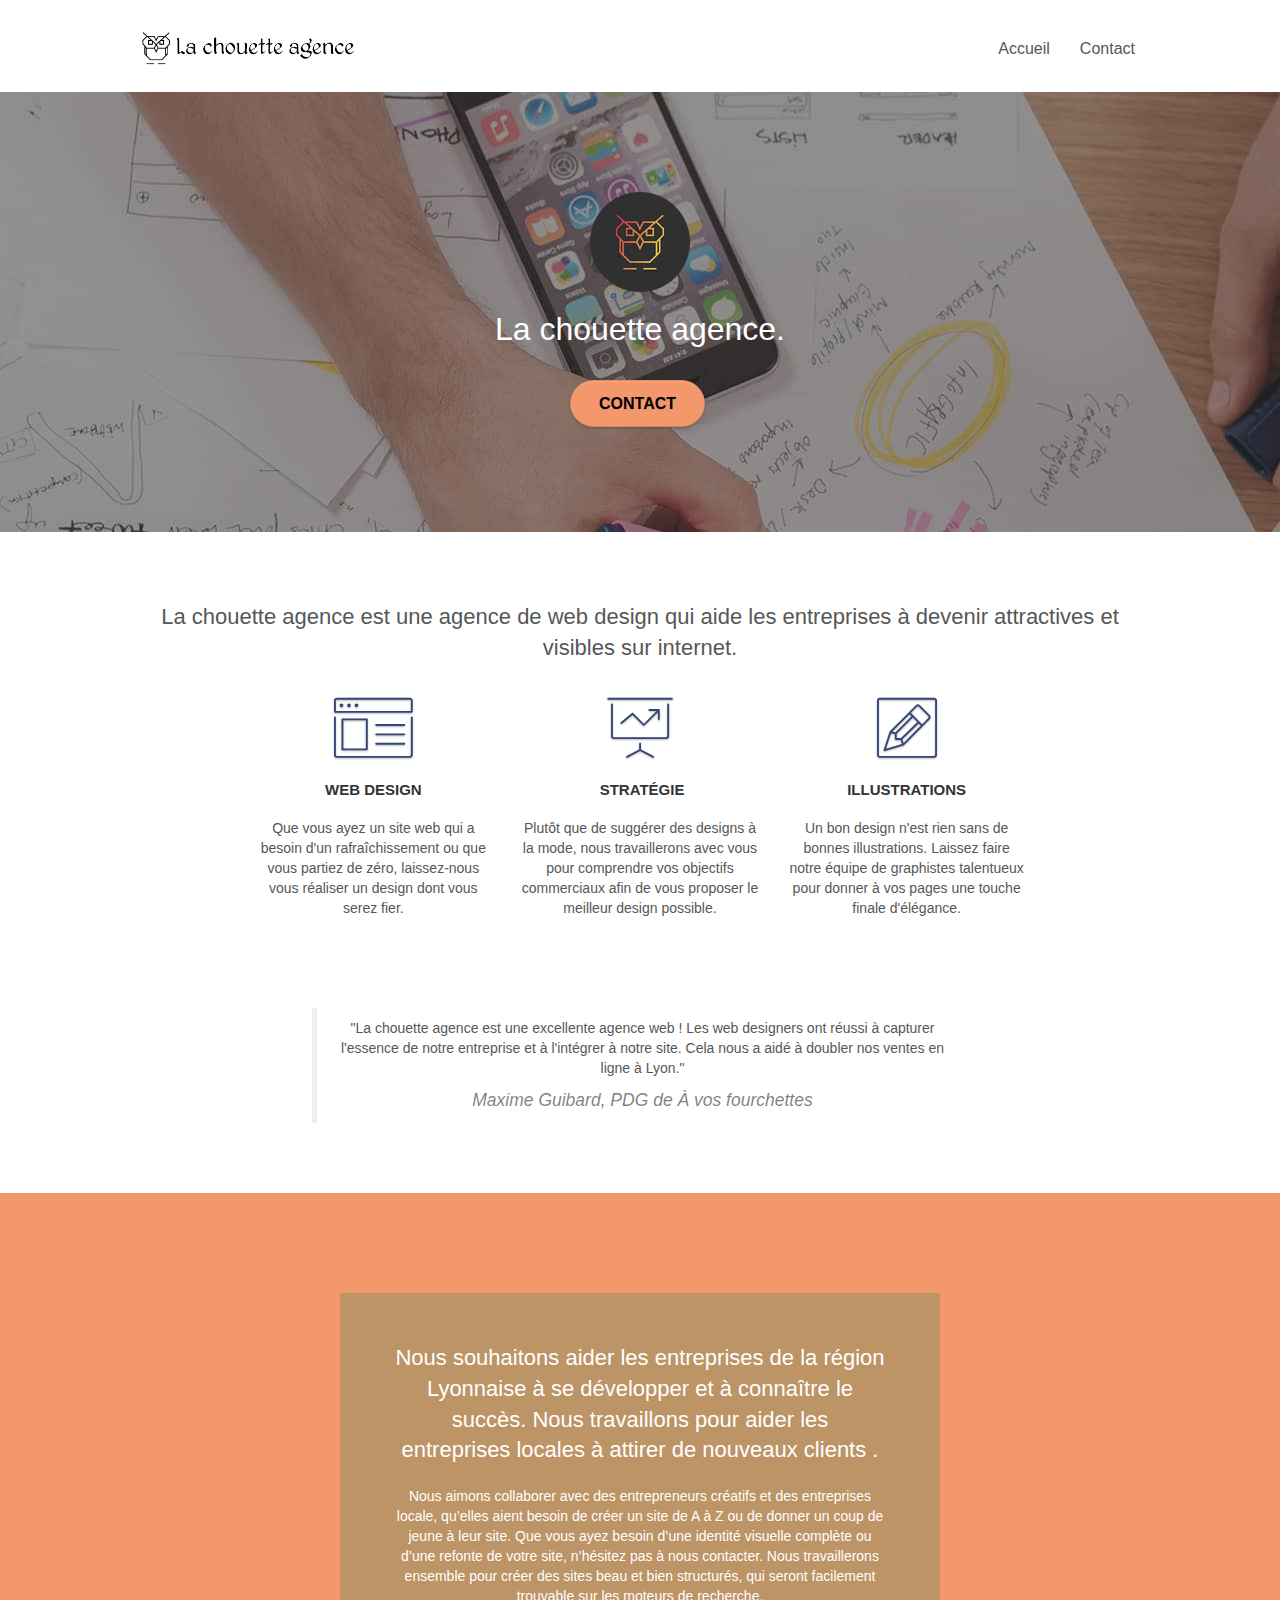
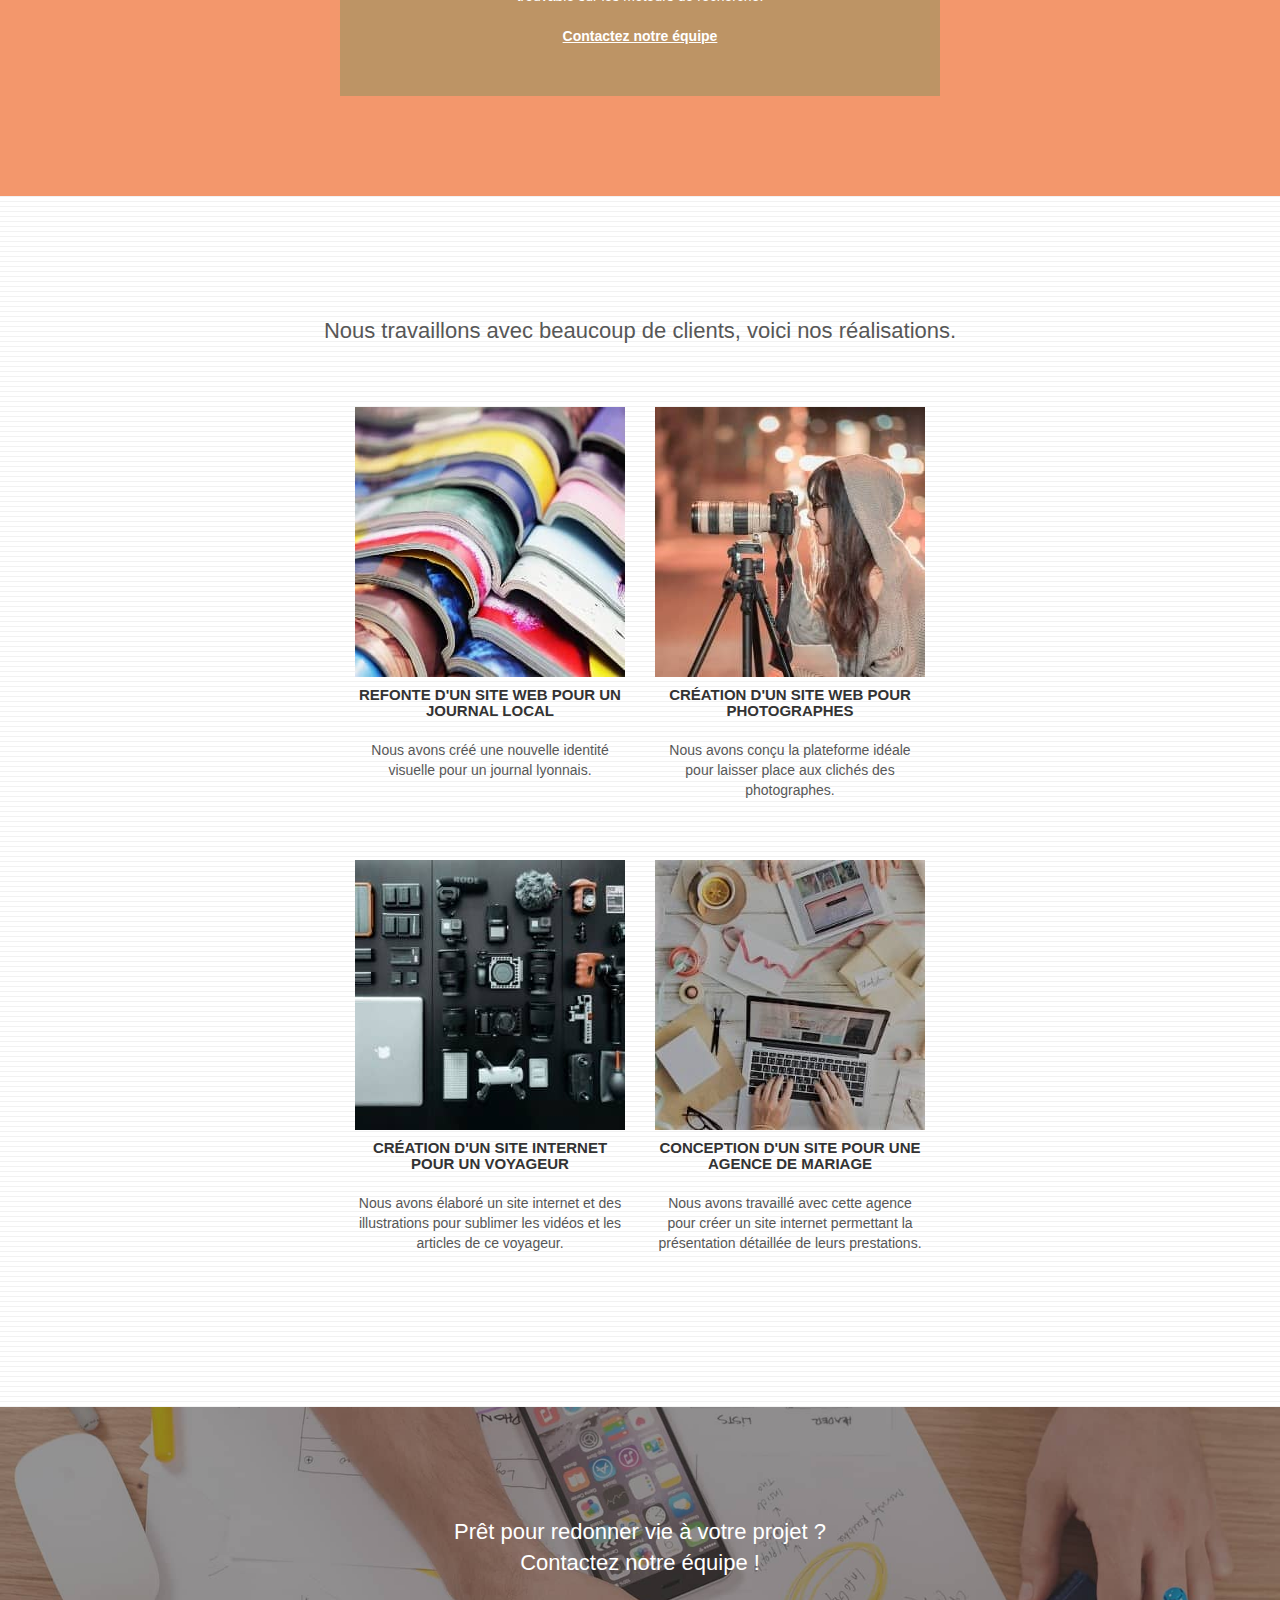
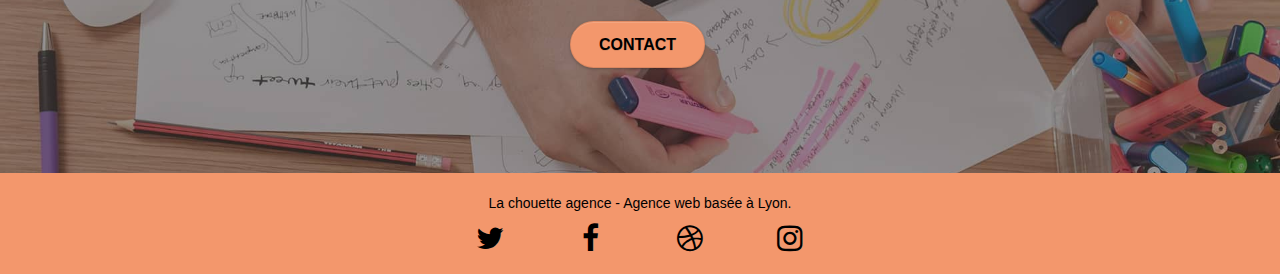
==== commit f5e40f70: "beug fichier css" ====
--- a/index.html
+++ b/index.html
@@ -8,7 +8,7 @@
 
 		<link rel="shortcut icon" type="image/png" href="favicon.jpg">
 		<link rel="stylesheet" type="text/css" href="./css/bootstrap.min.css">
-		<link rel="stylesheet" type="text/css" href="style.min.css">
+		<link rel="stylesheet" type="text/css" href="style.css">
 		<link rel="stylesheet" type="text/css" href="./css/font-awesome.min.css">
 		<link rel="stylesheet" type="text/css" href="./css/et-line.min.css">
 
--- a/style.css
+++ b/style.css
@@ -0,0 +1,1016 @@
+body {
+    margin: 0;
+    padding: 0;
+    background: #FFF;
+    overflow-x: hidden;
+    -webkit-font-smoothing: antialiased;
+    -moz-osx-font-smoothing: grayscale;
+}
+
+a,
+button {
+    transition: all .3s ease-in-out;
+    outline: none!important;
+}
+
+a:hover {
+    text-decoration: none;
+    cursor: pointer;
+}
+
+#page-loading-blocs-notifaction {
+    position: fixed;
+    top: 0;
+    bottom: 0;
+    width: 100%;
+    z-index: 100000;
+    background: #FFFFFF url("img/pageload-spinner.gif") no-repeat center center;
+}
+
+.bloc {
+    width: 100%;
+    clear: both;
+    background: 50% 50% no-repeat;
+    padding: 0 50px;
+    -webkit-background-size: cover;
+    -moz-background-size: cover;
+    -o-background-size: cover;
+    background-size: cover;
+    position: relative;
+}
+
+.bloc .container {
+    padding-left: 0;
+    padding-right: 0;
+}
+
+.bloc-lg {
+    padding: 100px 50px;
+}
+
+.bloc-md {
+    padding: 50px;
+}
+
+.bloc-sm {
+    padding: 20px 50px;
+}
+
+.bg-center,
+.bg-l-edge,
+.bg-r-edge,
+.bg-t-edge,
+.bg-b-edge,
+.bg-tl-edge,
+.bg-bl-edge,
+.bg-tr-edge,
+.bg-br-edge,
+.bg-repeat {
+    -webkit-background-size: auto!important;
+    -moz-background-size: auto!important;
+    -o-background-size: auto!important;
+    background-size: auto!important;
+}
+
+.bg-repeat {
+    background: repeat;
+}
+
+.bg-t-edge {
+    background: top no-repeat;
+}
+
+.bloc-bg-texture::before {
+    content: "";
+    background-size: 2px 2px;
+    position: absolute;
+    top: 0;
+    bottom: 0;
+    left: 0;
+    right: 0;
+}
+
+.texture-paper::before {
+    background-size: 280px 280px;
+}
+
+.b-parallax {
+    background-attachment: fixed;
+}
+
+.d-bloc {
+    color: rgba(255, 255, 255, .7);
+}
+
+.d-bloc button:hover {
+    color: rgba(255, 255, 255, .9);
+}
+
+.d-bloc .icon-round,
+.d-bloc .icon-square,
+.d-bloc .icon-rounded,
+.d-bloc .icon-semi-rounded-a,
+.d-bloc .icon-semi-rounded-b {
+    border-color: rgba(255, 255, 255, .9);
+}
+
+.d-bloc .divider-h span {
+    border-color: rgba(255, 255, 255, .2);
+}
+
+
+.d-bloc .a-btn:hover,
+.d-bloc .navbar a:hover,
+.d-bloc .navbar-brand:hover,
+.d-bloc a:hover .icon-sm,
+.d-bloc a:hover .icon-md,
+.d-bloc a:hover .icon-lg,
+.d-bloc a:hover .icon-xl,
+.d-bloc h1 a:hover,
+.d-bloc h2 a:hover,
+.d-bloc h3 a:hover,
+.d-bloc h4 a:hover,
+.d-bloc h5 a:hover,
+.d-bloc h6 a:hover,
+.d-bloc p a:hover {
+    color: rgba(255, 255, 255, 1);
+}
+
+.d-bloc .navbar-toggle .icon-bar {
+    background: rgba(255, 255, 255, 1);
+}
+
+.d-bloc .btn-wire,
+.d-bloc .btn-wire:hover {
+    color: rgba(255, 255, 255, 1);
+    border-color: rgba(255, 255, 255, 1);
+}
+
+.d-bloc .panel {
+    color: rgba(0, 0, 0, .5);
+}
+
+.d-bloc .panel button:hover {
+    color: rgba(0, 0, 0, .7);
+}
+
+.d-bloc .panel icon {
+    border-color: rgba(0, 0, 0, .7);
+}
+
+.d-bloc .panel .divider-h span {
+    border-color: rgba(0, 0, 0, .1);
+}
+
+.d-bloc .panel .a-btn {
+    color: rgba(0, 0, 0, .6);
+}
+
+.d-bloc .panel .a-btn:hover {
+    color: rgba(0, 0, 0, 1);
+}
+
+.d-bloc .panel .btn-wire,
+.d-bloc .panel .btn-wire:hover {
+    color: rgba(0, 0, 0, .7);
+    border-color: rgba(0, 0, 0, .3);
+}
+
+.d-bloc .panel,
+.l-bloc {
+    color: rgba(0, 0, 0, .5);
+}
+
+.d-bloc .panel button:hover,
+.l-bloc button:hover {
+    color: rgba(0, 0, 0, .7);
+}
+
+.l-bloc .icon-round,
+.l-bloc .icon-square,
+.l-bloc .icon-rounded,
+.l-bloc .icon-semi-rounded-a,
+.l-bloc .icon-semi-rounded-b {
+    border-color: rgba(0, 0, 0, .7);
+}
+
+.d-bloc .panel .divider-h span,
+.l-bloc .divider-h span {
+    border-color: rgba(0, 0, 0, .1);
+}
+
+.d-bloc .panel .a-btn,
+.l-bloc .a-btn,
+.l-bloc .navbar a,
+.l-bloc .navbar-brand,
+.l-bloc a .icon-sm,
+.l-bloc a .icon-md,
+.l-bloc a .icon-lg,
+.l-bloc a .icon-xl,
+.l-bloc h1 a,
+.l-bloc h2 a,
+.l-bloc h3 a,
+.l-bloc h4 a,
+.l-bloc h5 a,
+.l-bloc h6 a,
+.l-bloc p a {
+    color: #000;
+}
+
+.d-bloc .panel .a-btn:hover,
+.l-bloc .a-btn:hover,
+.l-bloc .navbar a:hover,
+.l-bloc .navbar-brand:hover,
+.l-bloc a:hover .icon-sm,
+.l-bloc a:hover .icon-md,
+.l-bloc a:hover .icon-lg,
+.l-bloc a:hover .icon-xl,
+.l-bloc h1 a:hover,
+.l-bloc h2 a:hover,
+.l-bloc h3 a:hover,
+.l-bloc h4 a:hover,
+.l-bloc h5 a:hover,
+.l-bloc h6 a:hover,
+.l-bloc p a:hover {
+    color: rgba(0, 0, 0, 1);
+}
+
+.l-bloc .navbar-toggle .icon-bar {
+    color: rgba(0, 0, 0, .6);
+}
+
+.d-bloc .panel .btn-wire,
+.d-bloc .panel .btn-wire:hover,
+.l-bloc .btn-wire,
+.l-bloc .btn-wire:hover {
+    color: rgba(0, 0, 0, .7);
+    border-color: rgba(0, 0, 0, .3);
+}
+
+.voffset {
+    margin-top: 30px;
+}
+
+.voffset-lg {
+    margin-top: 80px;
+}
+
+.row-no-gutters {
+    margin-right: 0;
+    margin-left: 0;
+}
+
+.row.row-no-gutters > [class^="col-"],
+.row.row-no-gutters > [class*=" col-"] {
+    padding-right: 0;
+    padding-left: 0;
+}
+
+#bloc-1-hero h1 {
+    font-size: 32px;
+}
+
+.navbar {
+    margin-bottom: 0;
+    z-index: 1;
+}
+
+.navbar-brand {
+    height: auto;
+    padding: 3px 15px;
+    font-size: 25px;
+    font-weight: normal;
+    font-weight: 600;
+    line-height: 44px;
+}
+
+.navbar-brand img {
+    max-height: 200px;
+    margin: 0 5px 0 0;
+    display: inline;
+}
+
+.navbar-brand img[src$=svg] {
+    min-width: 100px;
+}
+
+.nav-center .navbar-brand img {
+    margin: 0;
+}
+
+.navbar .nav {
+    padding-top: 2px;
+    margin-right: -16px;
+    float: right;
+    z-index: 1;
+}
+
+.nav > li {
+    float: left;
+    margin-top: 4px;
+    font-size: 16px;
+}
+
+.navbar-nav .open .dropdown-menu > li > a {
+    text-align: inherit;
+}
+
+.nav > li a:hover,
+.nav > li a:focus {
+    background: transparent;
+}
+
+.navbar-toggle {
+    margin: 10px 10px 0 0;
+    border: 0px;
+}
+
+.navbar-toggle:hover {
+    background: transparent!important;
+}
+
+.navbar-toggle .icon-bar {
+    background-color: rgba(0, 0, 0, .5);
+    width: 26px;
+}
+
+.nav-invert .navbar .nav {
+    float: left;
+}
+
+.nav-invert .navbar-header,
+.nav-invert .navbar-brand {
+    float: right;
+    position: relative;
+    z-index: 2;
+}
+
+@media (min-width: 768px) {
+    .site-navigation {
+        position: absolute;
+        top: 50%;
+        right: 20px;
+        transform: translate(0, -50%);
+        -webkit-transform: translateY(-50%);
+    }
+    .nav > li .dropdown-menu a,
+    .nav > li .dropdown-menu a:hover {
+        color: #484848;
+    }
+    .nav-invert .site-navigation {
+        left: 0;
+        right: 0;
+    }
+    .nav-center {
+        text-align: center;
+    }
+    .nav-center .navbar-header {
+        width: 100%;
+    }
+    .nav-center .navbar-header,
+    .nav-center .navbar-brand,
+    .nav-center .nav > li {
+        float: none;
+        display: inline-block;
+    }
+    .nav-center .site-navigation {
+        position: relative;
+        width: 100%;
+        right: 0;
+        margin-right: 0px;
+        margin-top: 20px;
+    }
+    .nav-center.mini-nav .navbar-toggle {
+        float: none;
+        margin: 10px auto 0;
+    }
+}
+
+.nav > li > .dropdown a {
+    background: none!important;
+    display: block;
+    padding: 14px 15px;
+}
+
+nav .caret {
+    margin: 0 5px;
+}
+
+.dropdown-menu .dropdown-menu {
+    top: -8px;
+    left: 100%;
+}
+
+.dropdown-menu .dropmenu-flow-right {
+    top: 100%;
+    left: 0;
+    margin-left: -1px;
+    border-top-left-radius: 0;
+    border-top-right-radius: 0;
+}
+
+.dropdown-menu .dropdown span {
+    border: 4px solid black;
+    border-top-color: transparent;
+    border-right-color: transparent;
+    border-bottom-color: transparent;
+    margin: 6px -5px 0 0!important;
+    float: right;
+}
+
+.mg-md {
+    margin-top: 10px;
+    margin-bottom: 20px;
+}
+
+.mg-lg {
+    margin-top: 10px;
+    margin-bottom: 40px;
+}
+
+.btn {
+    margin: 0 5px 5px 0;
+}
+
+.btn.pull-right {
+    margin: 0 0 5px 5px;
+}
+
+.btn-d,
+.btn-d:hover,
+.btn-d:focus {
+    color: #FFF;
+    background: rgba(0, 0, 0, .3);
+}
+
+button {
+    outline: none!important;
+}
+
+.btn-rd {
+    border-radius: 40px;
+}
+
+.btn-clean {
+    border: 1px solid rgba(0, 0, 0, .08);
+    border-bottom-color: rgba(0, 0, 0, .1);
+    text-shadow: 0 1px 0 rgba(0, 0, 1, .1);
+    box-shadow: 0 1px 3px rgba(0, 0, 1, .25), inset 0 1px 0 0 rgba(255, 255, 255, .15);
+}
+
+.icon-md {
+    font-size: 30px!important;
+}
+
+.icon-lg {
+    font-size: 60px!important;
+}
+
+.sm-shadow {
+    text-shadow: 0 1px 2px rgba(0, 0, 0, .3);
+}
+
+.panel-sq,
+.panel-sq .panel-heading,
+.panel-sq .panel-footer {
+    border-radius: 0;
+}
+
+.panel-rd {
+    border-radius: 30px;
+}
+
+.panel-rd .panel-heading {
+    border-radius: 29px 29px 0 0;
+}
+
+.panel-rd .panel-footer {
+    border-radius: 0 0 29px 29px;
+}
+
+.form-control {
+    border-color: rgba(0, 0, 0, .1);
+    box-shadow: none;
+}
+
+.scrollToTop {
+    width: 40px;
+    height: 40px;
+    position: fixed;
+    bottom: 20px;
+    right: 20px;
+    opacity: 0;
+    z-index: 500;
+    transition: all .3s ease-in-out;
+}
+
+.scrollToTop span {
+    margin-top: 6px;
+}
+
+.showScrollTop {
+    font-size: 14px;
+    opacity: 1;
+}
+
+a[data-lightbox] {
+    position: relative;
+    display: block;
+    text-align: center;
+}
+
+a[data-lightbox]:hover::before {
+    content: "+";
+    font-family: "HelveticaNeue-Light", "Helvetica Neue Light", "Helvetica Neue", Helvetica, Arial;
+    font-size: 32px;
+    width: 50px;
+    height: 50px;
+    margin-left: -25px;
+    border-radius: 50%;
+    background: rgba(0, 0, 0, .6);
+    color: #FFF;
+    font-weight: 100;
+    z-index: 1;
+    position: absolute;
+    top: 50%;
+    transform: translateY(-50%);
+    -webkit-transform: translateY(-50%);
+}
+
+a[data-lightbox]:hover img {
+    opacity: 0.6;
+    -webkit-animation-fill-mode: none;
+    animation-fill-mode: none;
+}
+
+#lightbox-modal {
+    display: flex;
+    align-items: center;
+}
+
+#lightbox-modal .modal-dialog {
+    width: 90%;
+    max-width: 900px;
+    margin: 0 auto 0;
+}
+
+#lightbox-modal .modal-dialog img {
+    max-height: 90vh;
+    margin: 0 auto;
+}
+
+.lightbox-caption {
+    padding: 20px;
+    color: #FFF;
+    background: rgba(0, 0, 0, .5);
+    position: absolute;
+    left: 15px;
+    right: 15px;
+    bottom: 5px;
+}
+
+.close-lightbox {
+    color: #FFF;
+    font-size: 30px;
+    position: absolute;
+    top: 20px;
+    right: 20px;
+    z-index: 20;
+    background: rgba(0, 0, 0, .5);
+    border: none;
+    line-height: 30px;
+    padding: 0 9px 5px;
+    opacity: 0.3;
+}
+
+.close-lightbox:hover,
+.next-lightbox:hover,
+.prev-lightbox:hover {
+    opacity: 1.0;
+    color: #FFF;
+}
+
+.next-lightbox,
+.prev-lightbox {
+    font-size: 20px;
+    color: rgba(255, 255, 255, .9);
+    background: rgba(0, 0, 0, .5);
+    transition: all .2s ease-in-out;
+    position: absolute;
+    top: 45%;
+    z-index: 1;
+    opacity: 0.4;
+}
+
+.next-lightbox {
+    padding: 6px 8px 1px 13px;
+    right: 25px;
+}
+
+.prev-lightbox {
+    padding: 6px 13px 1px 10px;
+    left: 25px;
+}
+
+.snapshot-lb .modal-body {
+    padding-bottom: 45px;
+}
+
+.snapshot-lb .lightbox-caption {
+    padding: 0;
+    color: rgba(0, 0, 0, .5);
+    background: none;
+}
+
+h1,
+h2,
+h3,
+h4,
+h5,
+h6,
+label,
+.btn,p,
+a {
+    font-family: "helvetica";
+    font-weight: 400;
+    color: #575757!important;
+}
+
+.container {
+    max-width: 1000px;
+}
+
+.hero-bloc-text {
+    font-size: 38px;
+}
+
+.hero-bloc-text-sub {
+    font-size: 36px;
+}
+
+.statement-bloc-text {
+    line-height: 26px;
+    font-style: italic;
+    font-size: 20px;
+    text-align: center;
+    font-weight: lighter;
+    max-width: 520px;
+    margin: auto auto auto auto;
+}
+
+p {
+    font-size: 14px;
+}
+
+.tight-width-whitespace {
+    max-width: 600px;
+    margin: auto auto auto auto;
+}
+
+.h1 {
+    font-size: 20px;
+    font-family: "Open Sans";
+}
+
+.cta-hero {
+    margin-top: 22px;
+    color: #FFFFFF!important;
+    text-transform: uppercase;
+    padding: 12px 28px 12px 28px;
+    font-size: 16px;
+    font-weight: 700;
+}
+
+.social {
+    max-width: 400px;
+    margin: auto auto auto auto;
+    color: #000;
+}
+
+h2 {
+    font-size: 22px;
+    line-height: 1.4em;
+}
+
+h3 {
+    font-size: 15px;
+    text-transform: uppercase;
+    font-weight: 700;
+    color: #333333!important;
+}
+
+.med-width-whitespace {
+    max-width: 800px;
+    margin: auto auto auto auto;
+    box-shadow: 0px 0px 0px #000000;
+}
+
+h1 {
+    color: white!important;
+}
+
+h4 {
+    color: #333333!important;
+}
+
+.icons {
+    margin-bottom: 14px;
+    margin-top: 24px;
+}
+.black {
+    color: #000!important;
+}
+.white {
+    color: #fff!important;
+}
+
+.portfolio-thumb {
+    margin: auto;
+}
+
+.portfolio-row {
+    margin-bottom: 44px;
+    margin-top: 50px;
+}
+
+.avatar {
+    box-shadow: 0px 4px 9px rgba(0, 0, 0, 0.3);
+}
+
+.black-background {
+    background-color: rgba(165, 147, 99, 0.7);
+    padding: 40px 40px 40px 40px;
+}
+
+.bold-link {
+    font-weight: 900;
+    text-decoration: underline!important;
+}
+
+.bgc-white {
+    background-color: #FFFFFF;
+}
+
+.bgc-dark-slate-blue {
+    background-color: #364577;
+}
+
+.bgc-atomic-tangerine {
+    background-color:#f3976c;
+}
+
+.tc-black {
+    color:black!important;
+}
+
+.btn-atomic-tangerine {
+    background: #F3976C;
+    color:black!important;
+}
+
+.btn-atomic-tangerine:hover {
+    background: #c27956!important;
+    color: #FFFFFF!important;
+}
+
+.ltc-white {
+    color: #FFFFFF!important;
+}
+.tc-white {
+    color: #fff!important;
+}
+.ltc-white:hover {
+    color: #cccccc!important;
+}
+
+.ltc-atomic-tangerine {
+    color: #F3976C!important;
+}
+
+.ltc-atomic-tangerine:hover {
+    color: #c27956!important;
+}
+
+.icon-dark-slate-blue {
+    color: #364577!important;
+    border-color: #364577!important;
+}
+
+.bg-lines-h2-bg {
+    background-image: url("img/lines-h2-bg.png");
+}
+
+.bg-banniere {
+    background-image: url("img/la-chouette-agence-banniere.jpg");
+}
+
+.bg-presentation {
+    background-image: url("img/image-de-presentation.jpg");
+}
+
+@media (max-width: 1024px) {
+    .bloc {
+        padding-left: 20px;
+        padding-right: 20px;
+    }
+    .bloc.full-width-bloc,
+    .bloc-tile-2.full-width-bloc .container,
+    .bloc-tile-3.full-width-bloc .container,
+    .bloc-tile-4.full-width-bloc .container {
+        padding-left: 0;
+        padding-right: 0;
+    }
+}
+
+@media (max-width: 992px) and (min-width: 768px) {
+    .navbar .nav {
+        max-width: 80%
+    }
+    .nav-center.navbar .nav {
+        max-width: 100%
+    }
+}
+
+@media only screen and (min-width: 768px) and (max-width: 1024px) and (orientation: landscape) {
+    .b-parallax {
+        background-attachment: scroll;
+    }
+}
+
+@media only screen and (min-width: 1024px) and (max-width: 1366px) and (-webkit-min-device-pixel-ratio: 1.5) {
+    .b-parallax {
+        background-attachment: scroll;
+    }
+}
+
+@media (max-width: 991px) {
+    .container {
+        width: 100%;
+    }
+    .b-parallax {
+        background-attachment: scroll;
+    }
+    .page-container,
+    #hero-bloc {
+        overflow-x: hidden;
+        position: relative;
+    }
+    .bloc-group,
+    .bloc-group .bloc {
+        display: block;
+        width: 100%;
+    }
+   
+}
+
+@media (max-width: 767px) {
+    .page-container {
+        overflow-x: hidden;
+        position: relative;
+    }
+    h1,
+    h2,
+    h3,
+    h4,
+    h5,
+    h6,
+    p,
+    #disqus_thread {
+        padding-left: 10px!important;
+        padding-right: 10px!important;
+    }
+    .b-parallax {
+        background-attachment: scroll;
+    }
+    .navbar .nav {
+        padding-top: 0;
+        border-top: 1px solid rgba(0, 0, 0, .2);
+        float: none!important;
+    }
+    .navbar.row {
+        margin-left: 0;
+        margin-right: 0;
+    }
+    .site-navigation {
+        position: inherit;
+        transform: none;
+        -webkit-transform: none;
+        -ms-transform: none;
+    }
+    .nav > li {
+        margin-top: 0;
+        border-bottom: 1px solid rgba(0, 0, 0, .1);
+        background: rgba(0, 0, 0, .05);
+        text-align: left;
+        padding-left: 15px;
+        width: 100%;
+    }
+    .nav > li:hover {
+        background: rgba(0, 0, 0, .08);
+    }
+    .dropdown .dropdown a .caret {
+        float: none;
+        margin: 5px 0 0 10px!important;
+        border: 4px solid black;
+        border-bottom-color: transparent;
+        border-right-color: transparent;
+        border-left-color: transparent;
+    }
+    #hero-bloc .navbar .nav {
+        background: rgba(0, 0, 0, .8);
+    }
+    #hero-bloc .navbar .nav a {
+        color: rgba(255, 255, 255, .6);
+    }
+    .hero {
+        padding: 50px 0;
+    }
+    .hero-nav {
+        left: -1px;
+        right: -1px;
+    }
+    .navbar-collapse {
+        padding: 0;
+        overflow-x: hidden;
+        -webkit-box-shadow: none;
+        box-shadow: none;
+    }
+    .navbar-brand img {
+        max-height: 40px;
+        width: auto;
+    }
+    .nav-invert .navbar-header {
+        float: none;
+        width: 100%;
+    }
+    .nav-invert .navbar-toggle {
+        float: left;
+        margin-left: 10px;
+    }
+    .bloc {
+        padding-left: 0;
+        padding-right: 0;
+    }
+    .bloc-xxl,
+    .bloc-xl,
+    .bloc-lg {
+        padding: 40px 0;
+    }
+    .bloc-sm,
+    .bloc-md {
+        padding-left: 0;
+        padding-right: 0;
+    }
+    .bloc-tile-2 .container,
+    .bloc-tile-3 .container,
+    .bloc-tile-4 .container,
+    .bloc-fill-screen .fill-bloc-top-edge,
+    .bloc-fill-screen .fill-bloc-bottom-edge {
+        padding-left: 0;
+        padding-right: 0;
+    }
+    .a-block {
+        padding: 0 10px;
+    }
+    .btn-dwn {
+        display: none;
+    }
+    .voffset {
+        margin-top: 5px;
+    }
+    .voffset-md {
+        margin-top: 20px;
+    }
+    .voffset-lg {
+        margin-top: 30px;
+    }
+    form {
+        padding: 5px;
+    }
+    .close-lightbox {
+        display: inline-block;
+    }
+    .blocsapp-device-iphone5 {
+        background-size: 216px 425px;
+        padding-top: 60px;
+        width: 216px;
+        height: 425px;
+    }
+    .blocsapp-device-iphone5 img {
+        width: 180px;
+        height: 320px;
+    }
+}
+
+@media (max-width: 400px) {
+    .bloc {
+        padding-left: 0;
+        padding-right: 0;
+    }
+}
+
+@media (max-width: 767px) {
+    .bloc-mob-center-text {
+        text-align: center;
+    }
+}